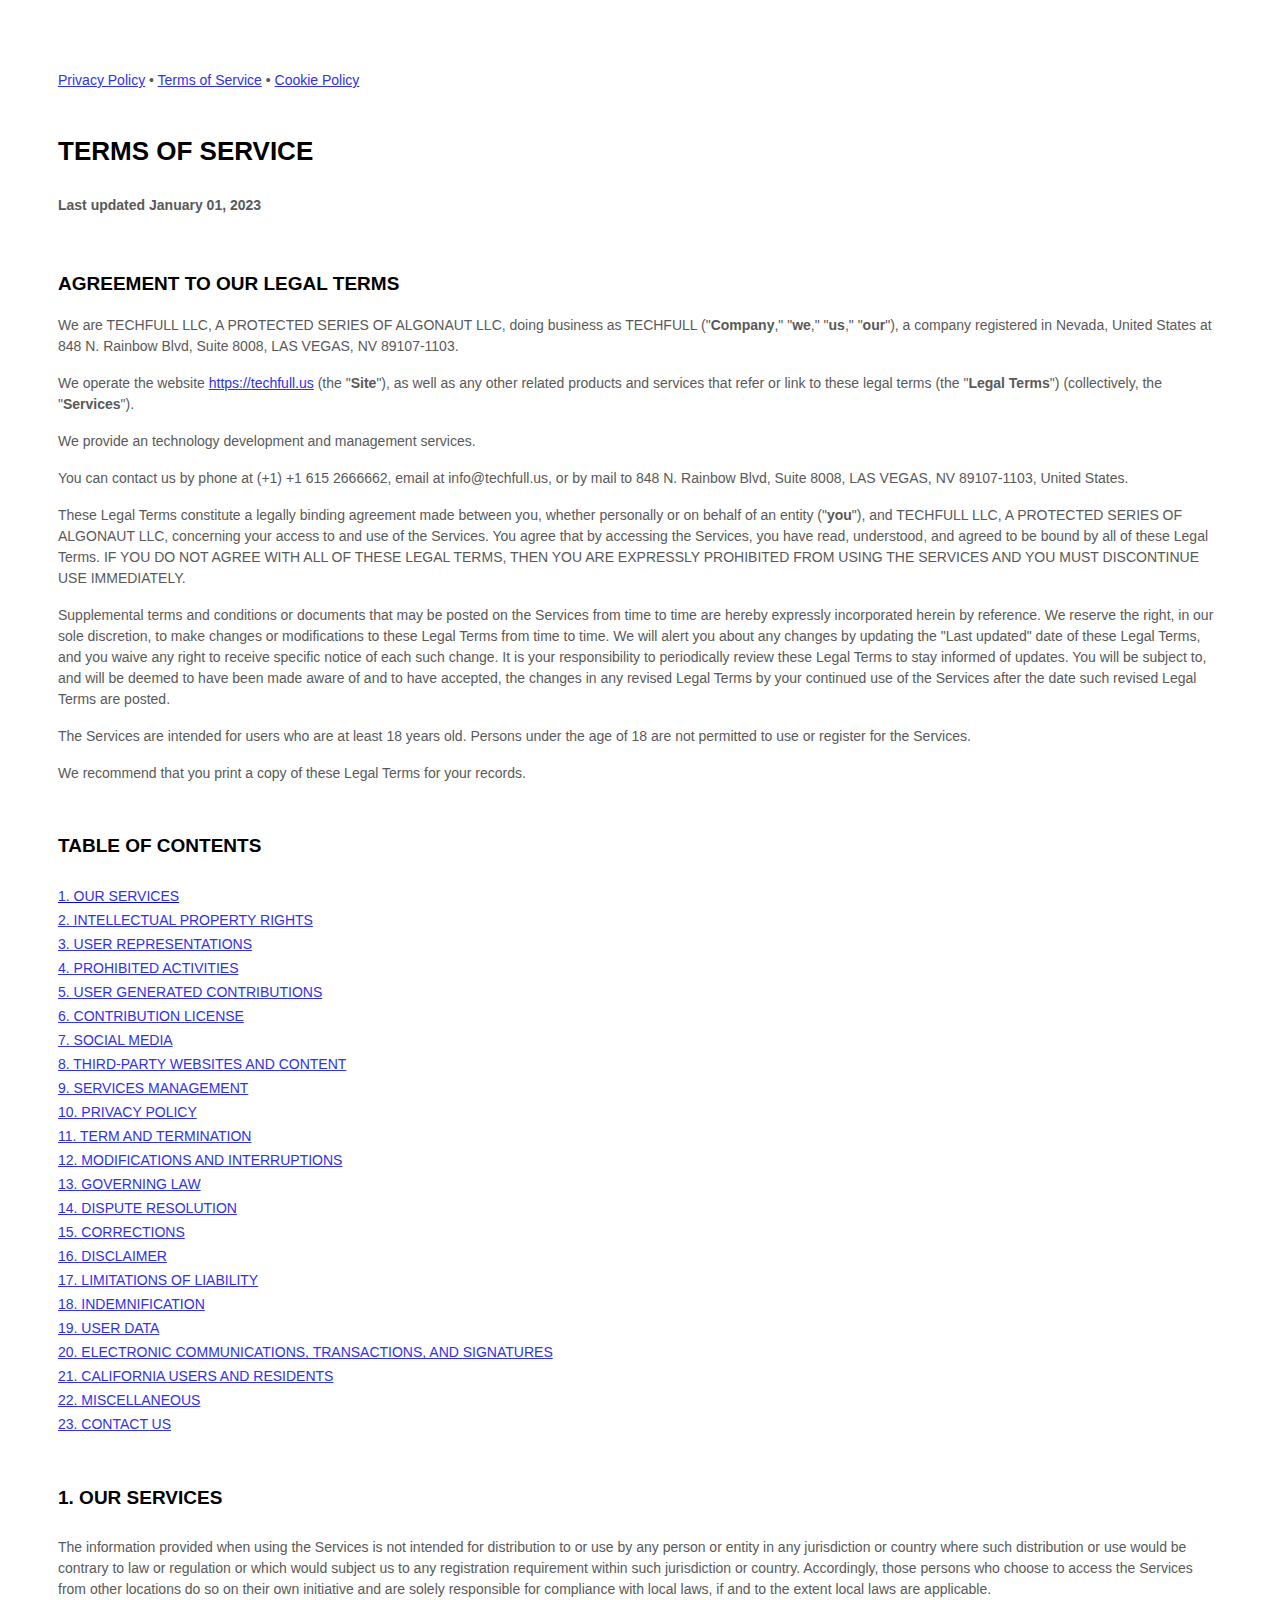
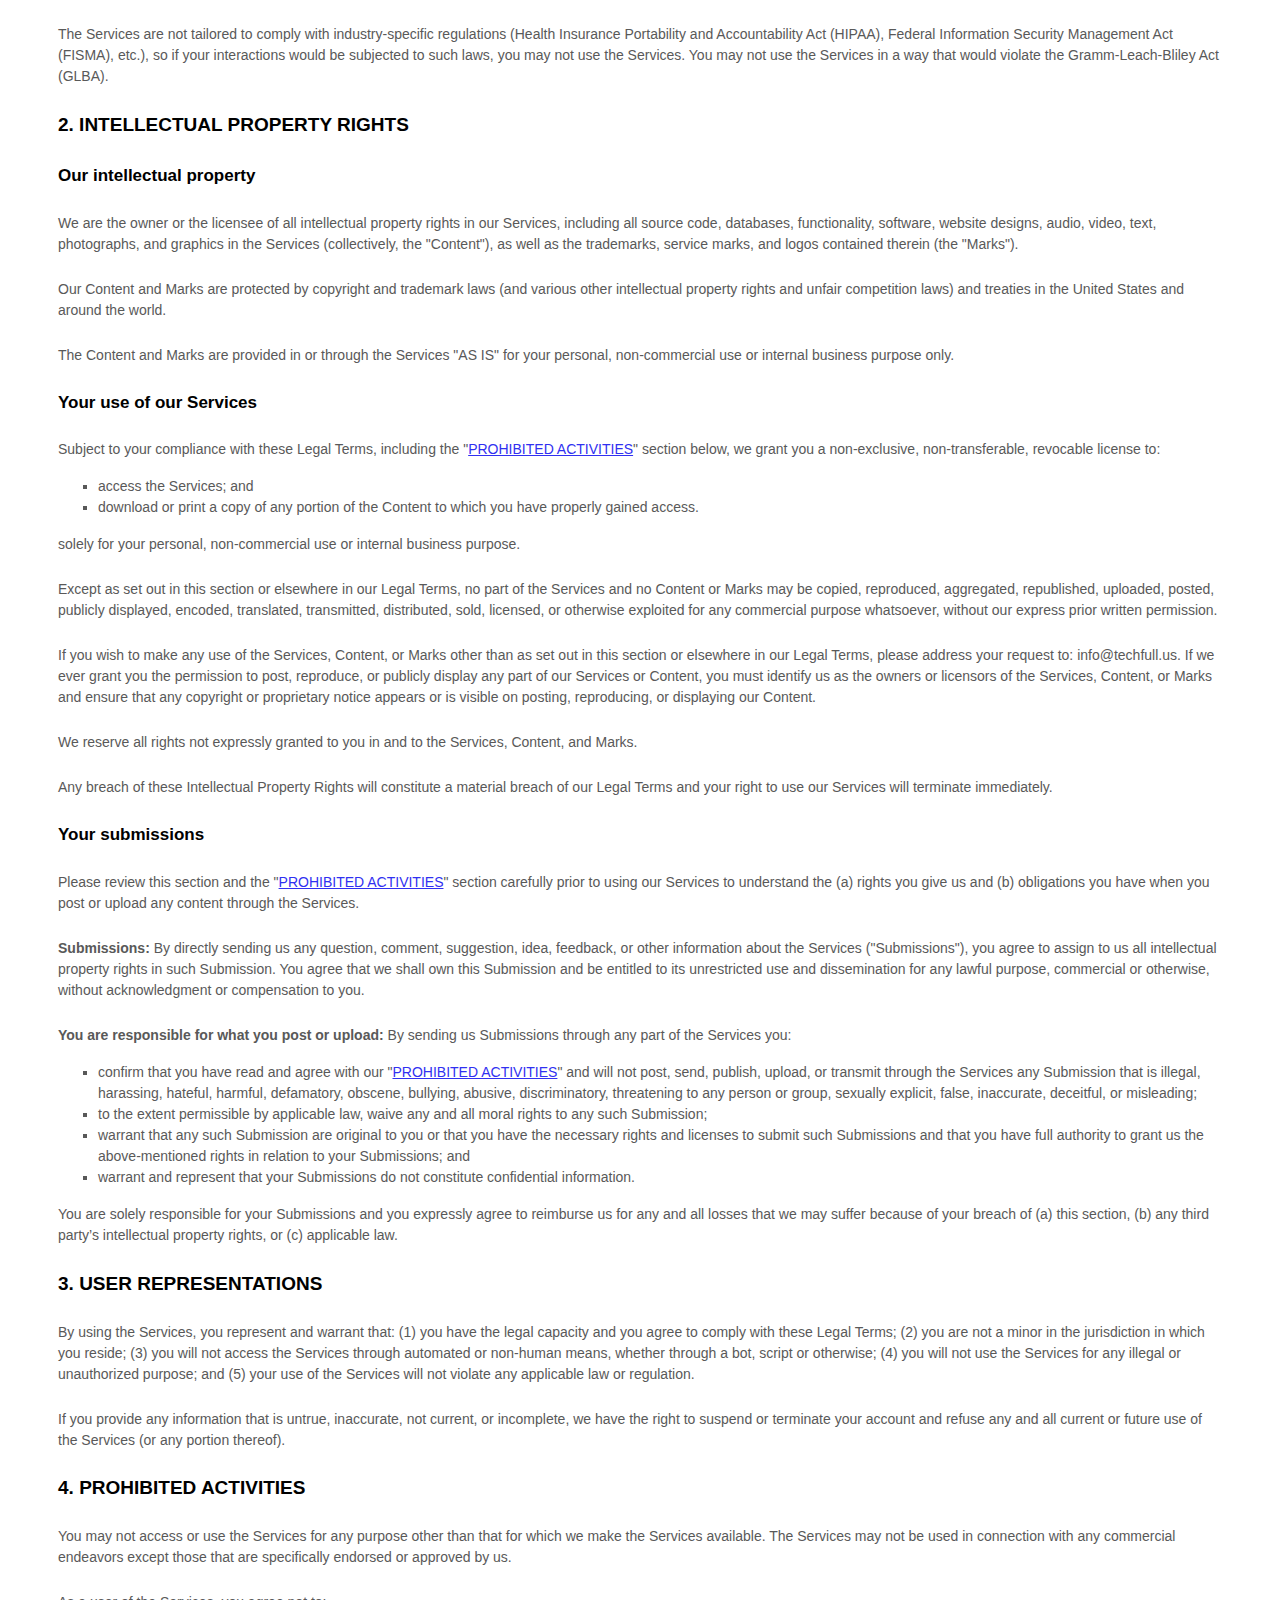
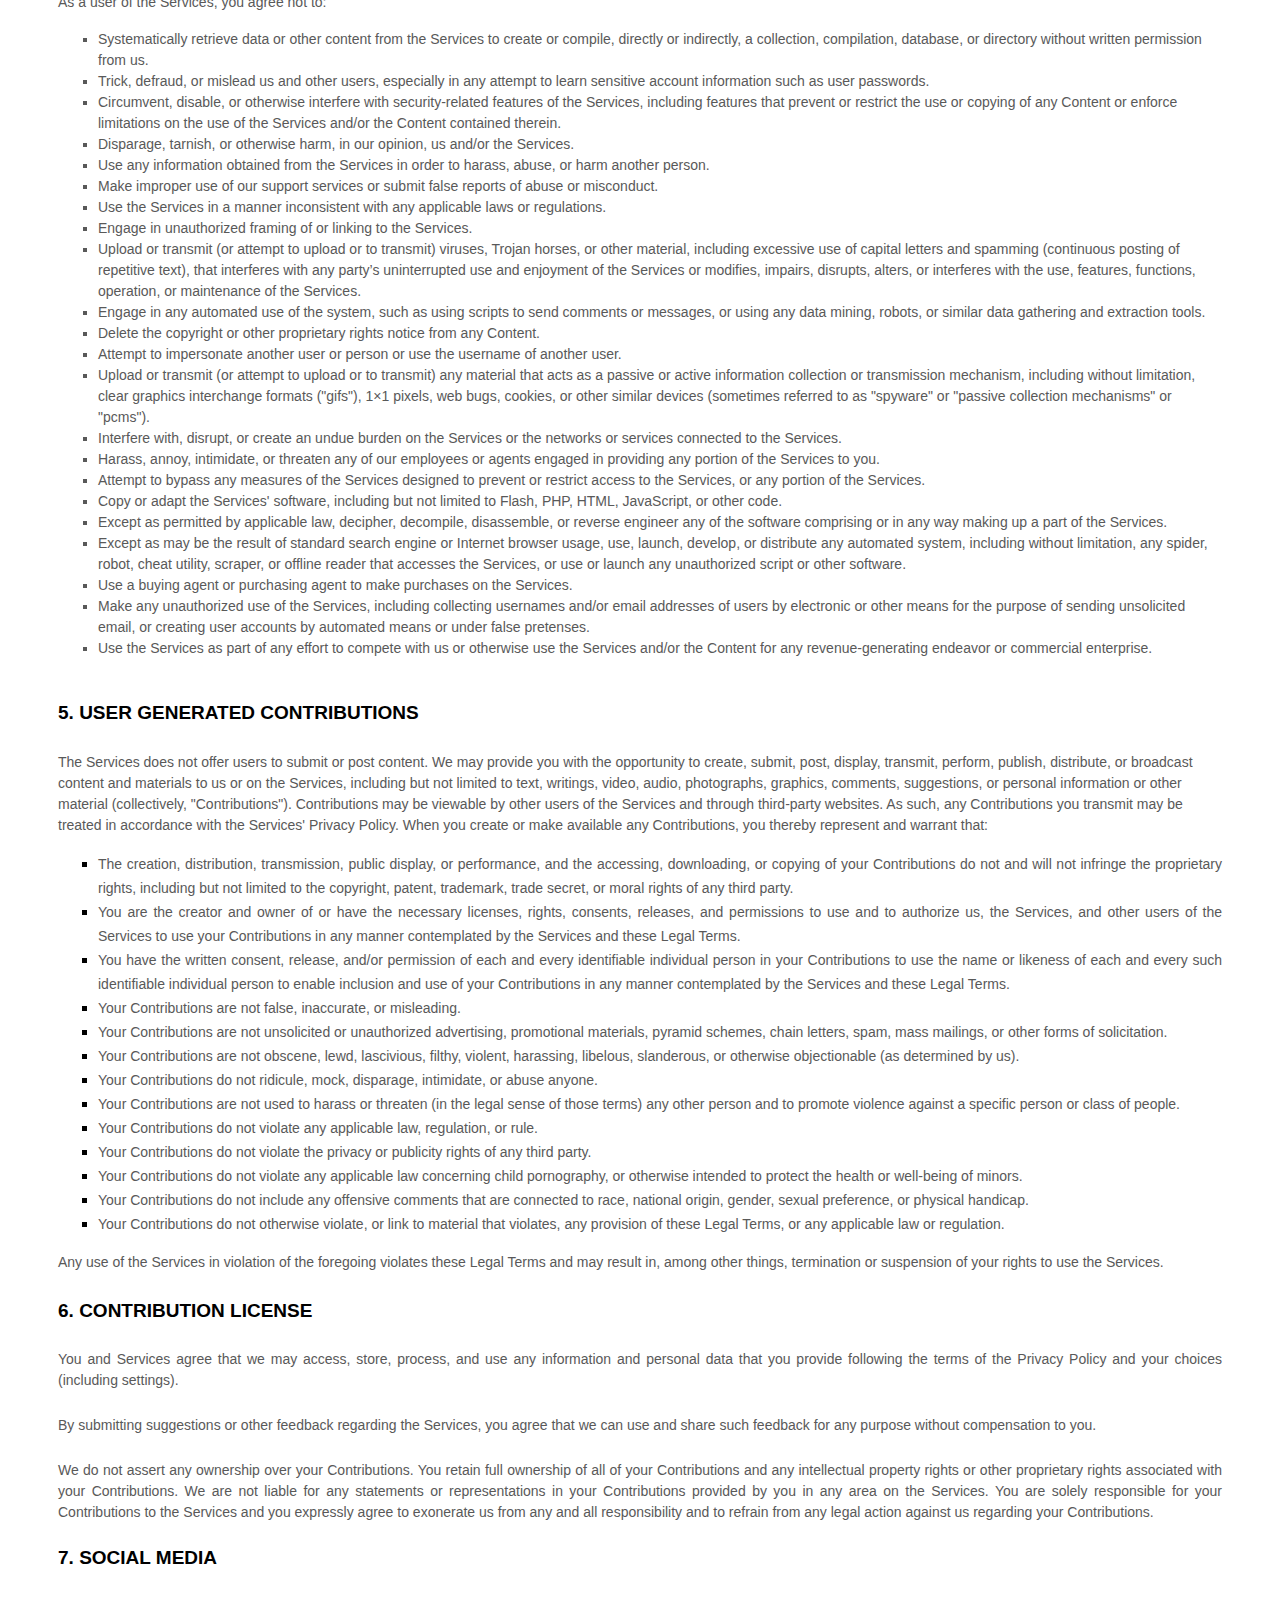
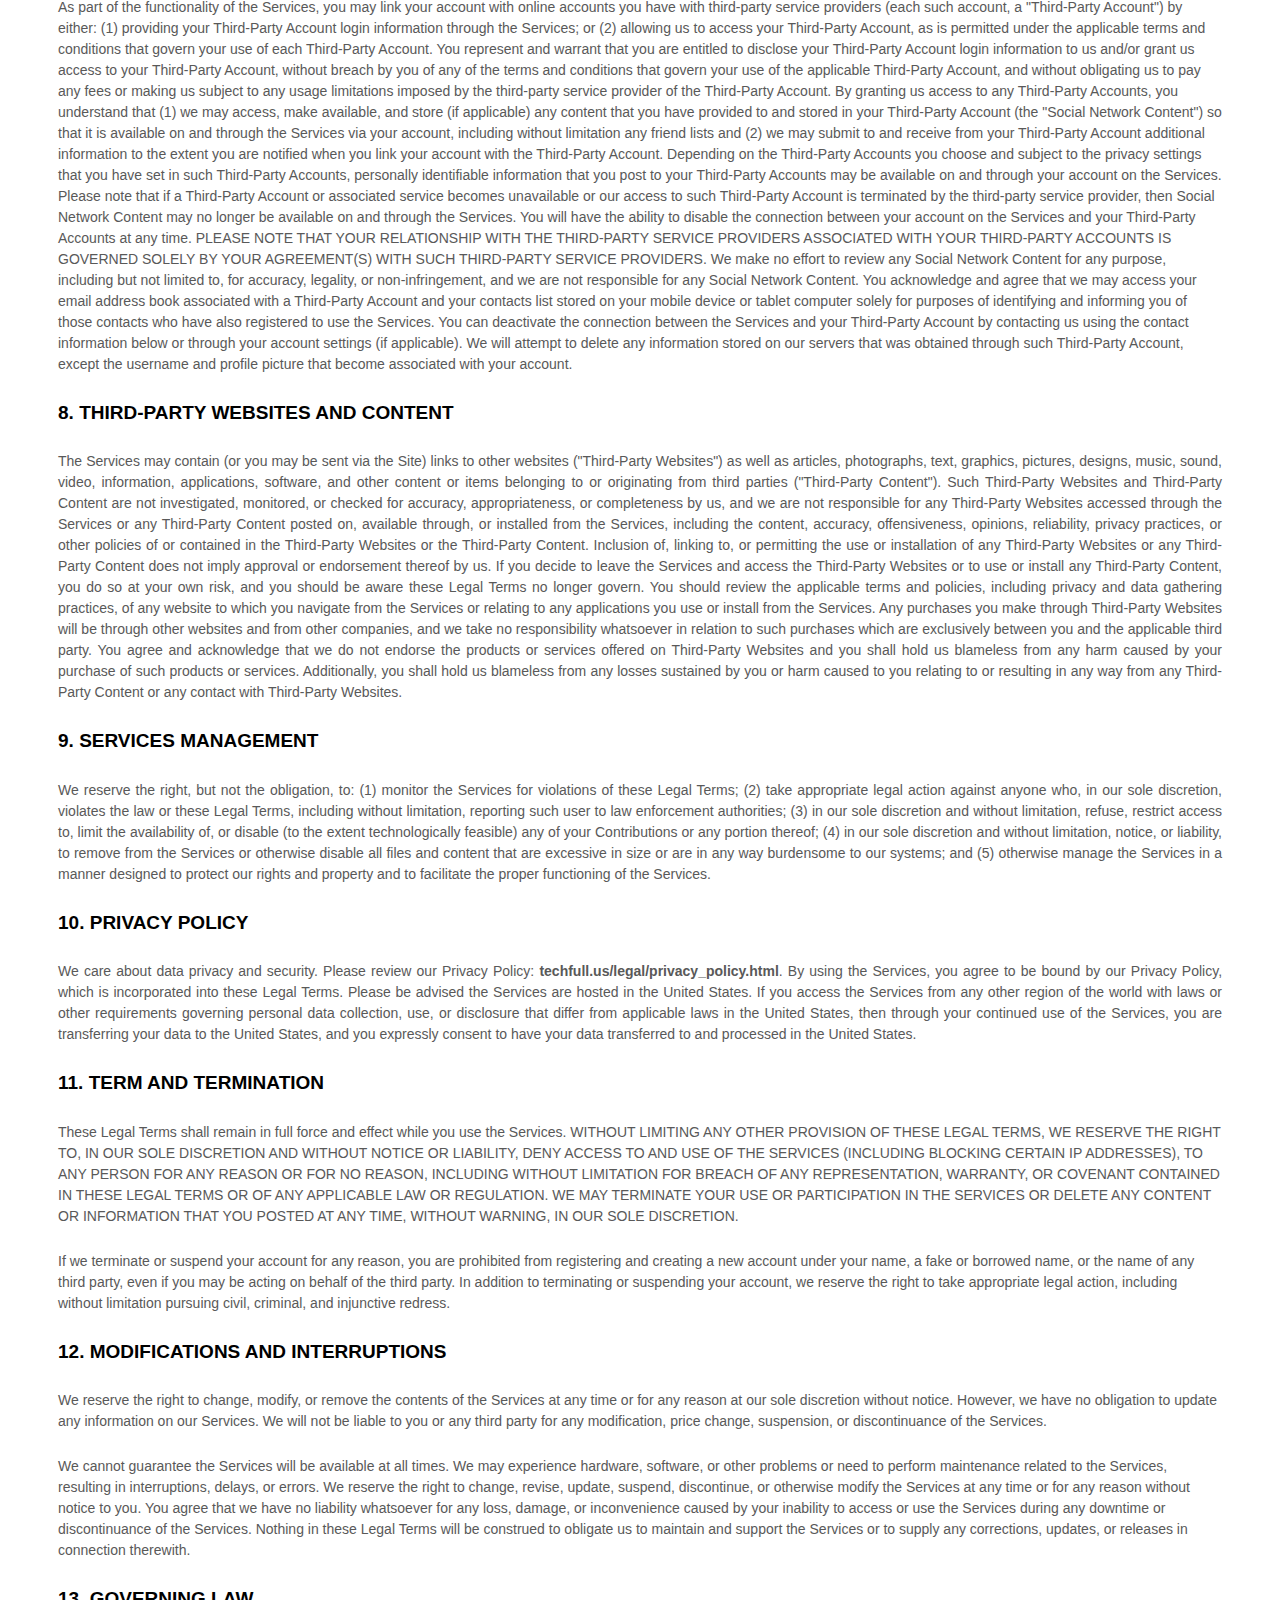
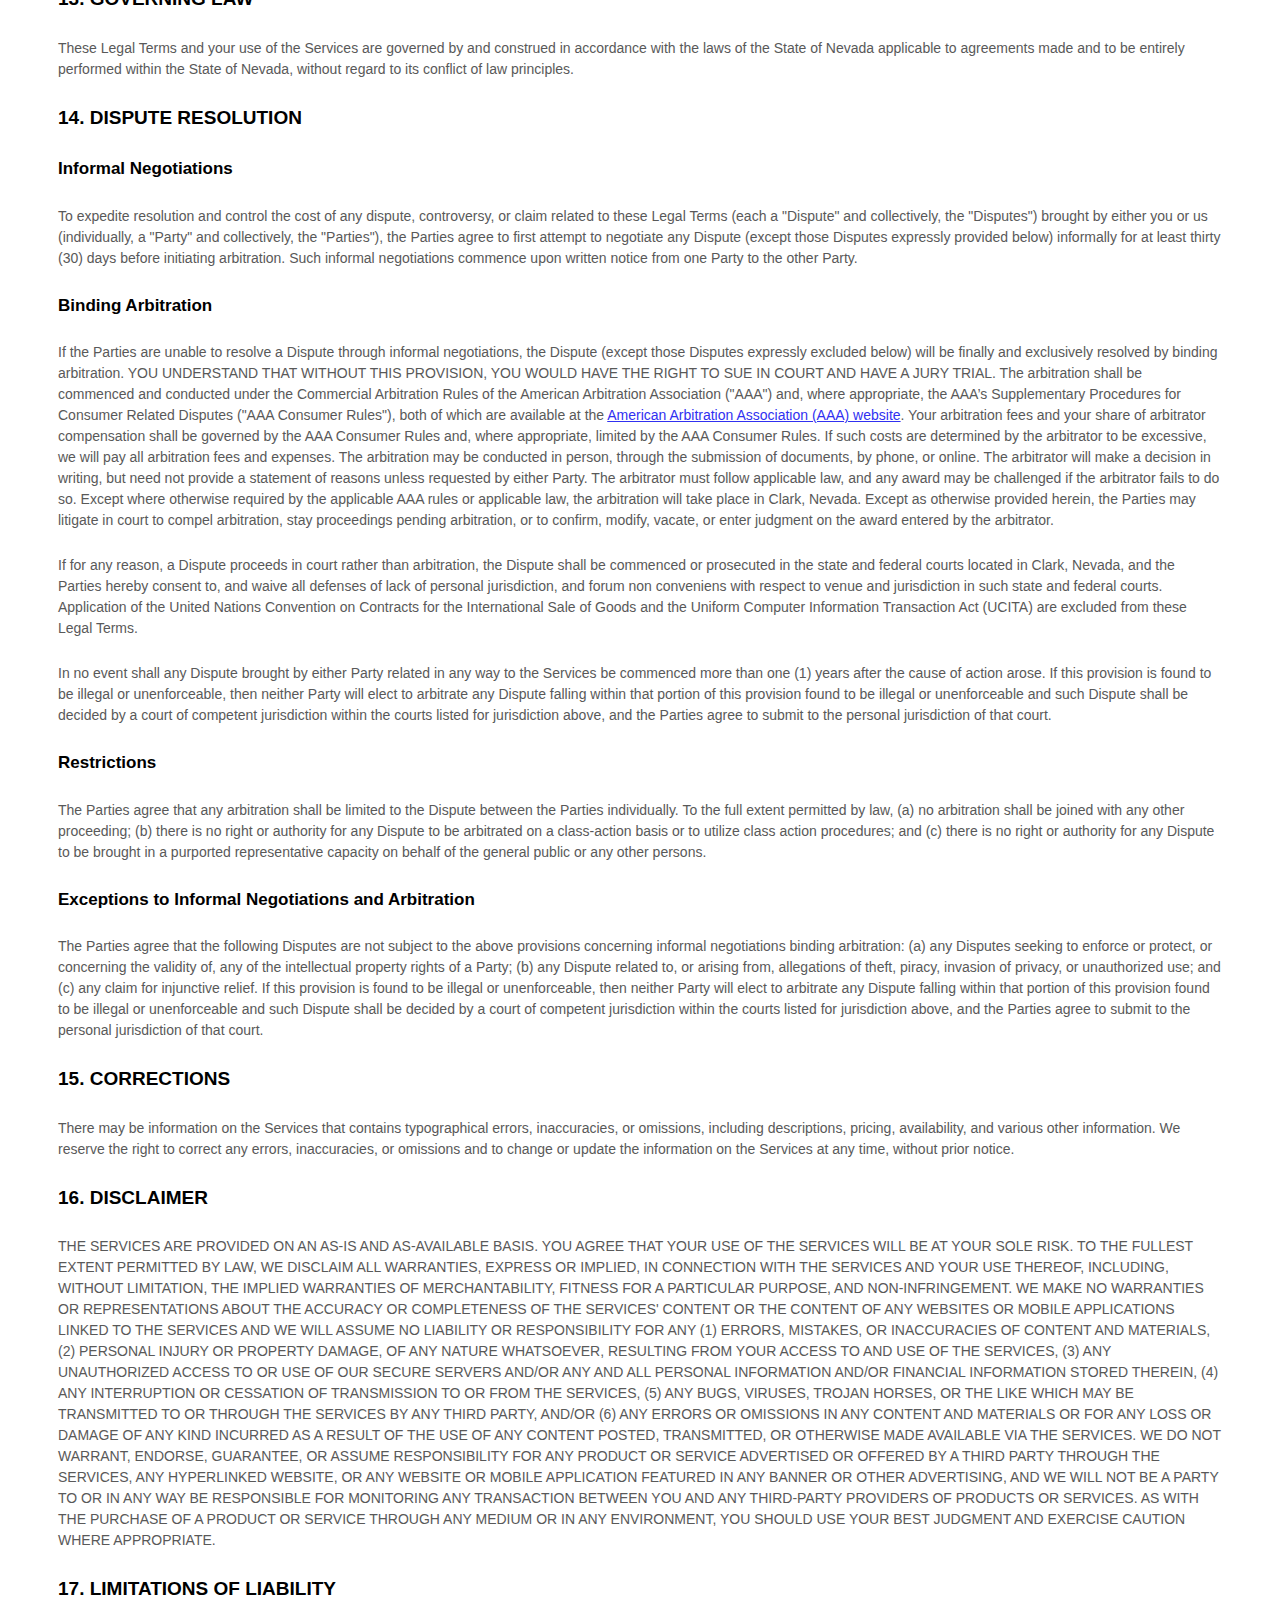
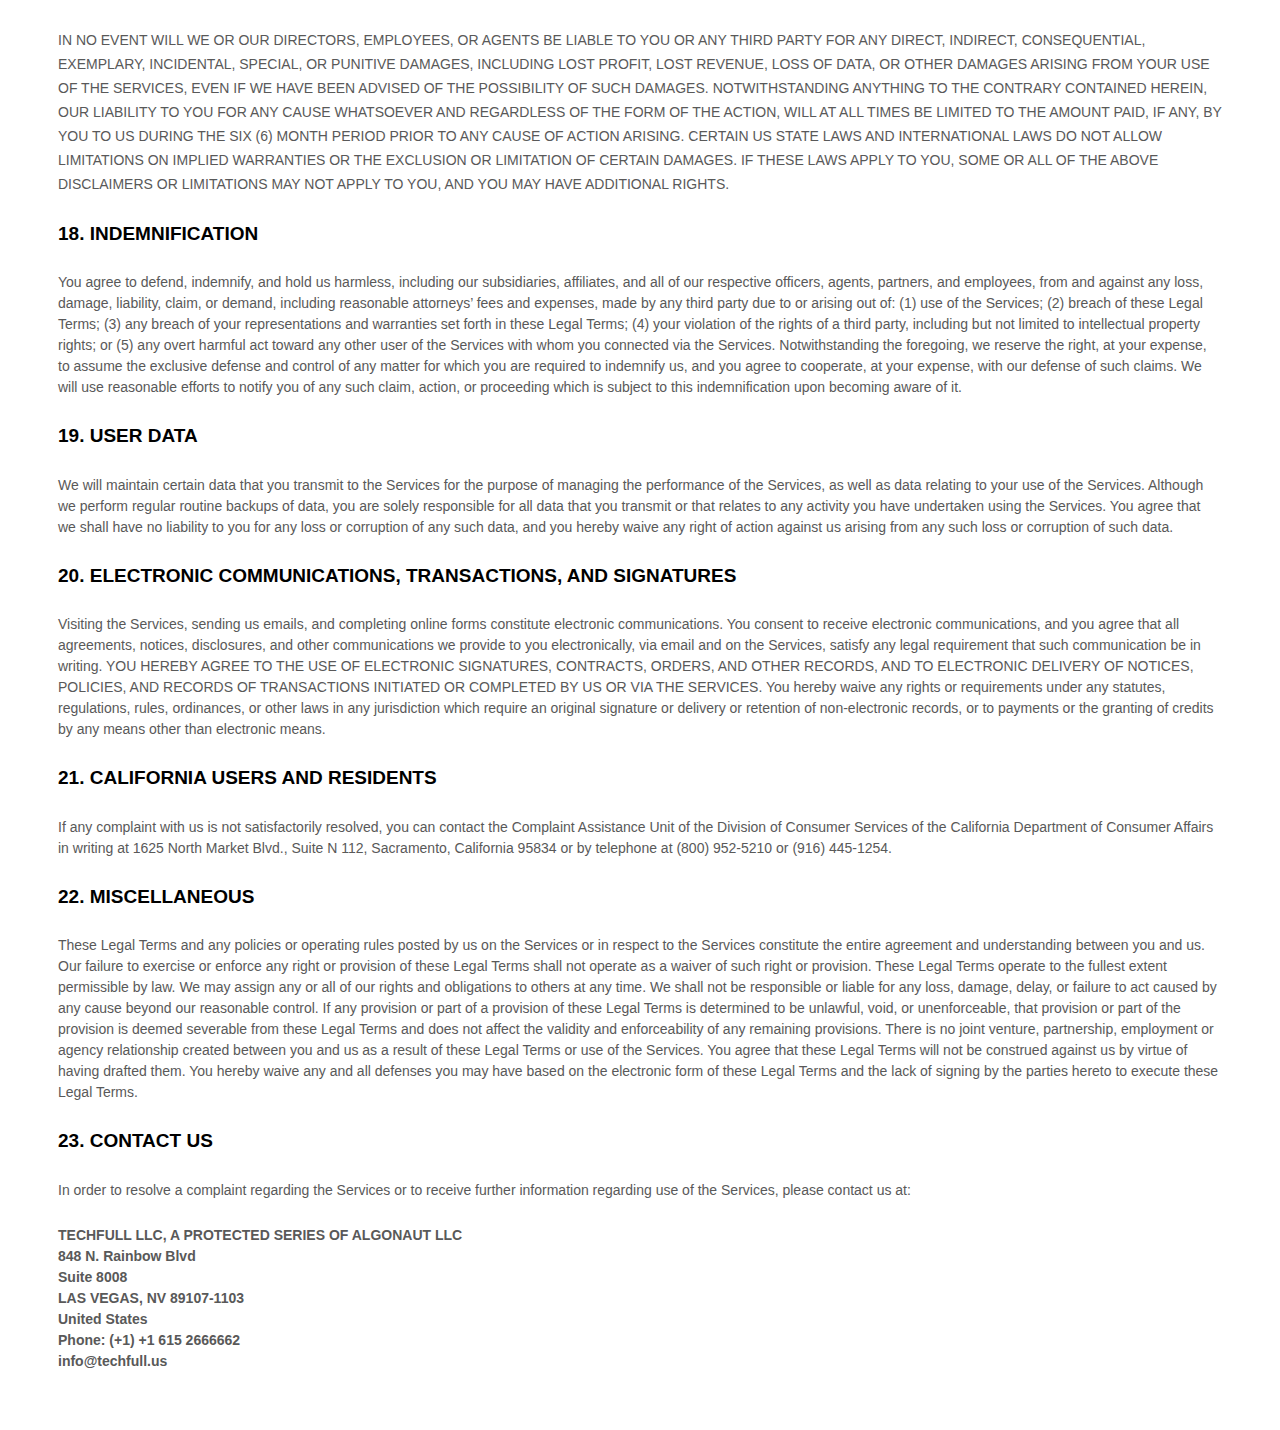
==== legal/terms_service.html @ 1c9fafbc "Website version 1.4 (Legal Terms)" ====
<!DOCTYPE html>
<html lang="en">
<head>
    <meta charset="UTF-8">
    <title>Techfull</title>
    <style>
        body {
            padding: 50px;
        }
    </style>
</head>
<body>

<div data-custom-class="body_text">
    <p>
        <a href="privacy_policy.html" data-custom-class="link">Privacy Policy</a> &bull;
        <a href="terms_service.html" data-custom-class="link">Terms of Service</a> &bull;
        <a href="cookie_policy.html" data-custom-class="link">Cookie Policy</a>
    </p>
    <p>&nbsp;</p>
</div>

<style>
    [data-custom-class='body'], [data-custom-class='body'] * {
        background: transparent !important;
    }
    [data-custom-class='title'], [data-custom-class='title'] * {
        font-family: Arial !important;
        font-size: 26px !important;
        color: #000000 !important;
    }
    [data-custom-class='subtitle'], [data-custom-class='subtitle'] * {
        font-family: Arial !important;
        color: #595959 !important;
        font-size: 14px !important;
    }
    [data-custom-class='heading_1'], [data-custom-class='heading_1'] * {
        font-family: Arial !important;
        font-size: 19px !important;
        color: #000000 !important;
    }
    [data-custom-class='heading_2'], [data-custom-class='heading_2'] * {
        font-family: Arial !important;
        font-size: 17px !important;
        color: #000000 !important;
    }
    [data-custom-class='body_text'], [data-custom-class='body_text'] * {
        color: #595959 !important;
        font-size: 14px !important;
        font-family: Arial !important;
    }
    [data-custom-class='link'], [data-custom-class='link'] * {
        color: #3030F1 !important;
        font-size: 14px !important;
        font-family: Arial !important;
        word-break: break-word !important;
    }
</style>

<div data-custom-class="body">
    <div align="center" style="text-align: left;"><div class="MsoNormal" data-custom-class="title" style="line-height: 1.5;"><bdt class="block-component"><span style="font-size: 19px;"></bdt><bdt class="question"><strong>TERMS OF SERVICE</strong></bdt><bdt class="statement-end-if-in-editor"></bdt></span></div><div class="MsoNormal" style="line-height: 1.5;"><br></div><div class="MsoNormal" data-custom-class="subtitle" style="line-height: 1.5;"><strong>Last updated</strong> <bdt class="question"><strong>January 01, 2023</strong></bdt></div><div class="MsoNormal" style="line-height: 1.1;"><br></div><div class="MsoNormal" style="line-height: 115%;"><br></div><div class="MsoNormal" style="line-height: 115%;"><br></div><div style="line-height: 1.5;"><strong><span data-custom-class="heading_1">AGREEMENT TO OUR LEGAL TERMS</span></strong></div></div><div align="center" style="text-align: left;"><div class="MsoNormal" id="agreement" style="line-height: 1.5;"><a name="_6aa3gkhykvst"></a></div></div><div align="center" style="line-height: 1;"><br></div><div align="center" style="text-align: left;"><div class="MsoNormal" data-custom-class="body_text" style="line-height: 1.5;"><span style="font-size:11.0pt;line-height:115%;font-family:Arial;
Calibri;color:#595959;mso-themecolor:text1;mso-themetint:166;">We are <bdt class="block-container question question-in-editor" data-id="9d459c4e-c548-e5cb-7729-a118548965d2" data-type="question">TECHFULL LLC, A PROTECTED SERIES OF ALGONAUT LLC</bdt><bdt class="block-component"></bdt>, doing business as <bdt class="question">TECHFULL</bdt><bdt class="block-component"></bdt><bdt class="statement-end-if-in-editor"></bdt> (<bdt class="block-component"></bdt>"<strong>Company</strong>," "<strong>we</strong>," "<strong>us</strong>," "<strong>our</strong>"<bdt class="statement-end-if-in-editor"></bdt>)<span style="font-size:11.0pt;line-height:115%;
Arial;mso-fareast-font-family:Calibri;color:#595959;mso-themecolor:text1;
mso-themetint:166;"><span style="font-size:11.0pt;line-height:115%;
Arial;mso-fareast-font-family:Calibri;color:#595959;mso-themecolor:text1;
mso-themetint:166;"><span style="font-size:11.0pt;line-height:115%;
Arial;mso-fareast-font-family:Calibri;color:#595959;mso-themecolor:text1;
mso-themetint:166;"><bdt class="question"><bdt class="block-component"></bdt></bdt><span style="font-size:11.0pt;line-height:115%;
Arial;mso-fareast-font-family:Calibri;color:#595959;mso-themecolor:text1;
mso-themetint:166;"><bdt class="block-component"></bdt></span>, a company registered in<bdt class="block-component"></bdt><bdt class="block-component"></bdt><bdt class="block-component"></bdt> <span style="font-size:11.0pt;line-height:115%;
Arial;mso-fareast-font-family:Calibri;color:#595959;mso-themecolor:text1;
mso-themetint:166;"><span style="font-size:11.0pt;line-height:115%;
Arial;mso-fareast-font-family:Calibri;color:#595959;mso-themecolor:text1;
mso-themetint:166;"><bdt class="question">Nevada</bdt>, <bdt class="question">United States</bdt></span></span><bdt class="statement-end-if-in-editor"></bdt><bdt class="block-component"></bdt></span></span></bdt></span></span> at <bdt class="question">848 N. Rainbow Blvd</bdt><bdt class="block-component"></bdt>, <bdt class="question">Suite 8008</bdt><span style="font-size:11.0pt;line-height:115%;
Arial;mso-fareast-font-family:Calibri;color:#595959;mso-themecolor:text1;
mso-themetint:166;"><span style="font-size:11.0pt;line-height:115%;
Arial;mso-fareast-font-family:Calibri;color:#595959;mso-themecolor:text1;
mso-themetint:166;"><bdt class="statement-end-if-in-editor"></bdt></span></span>, <bdt class="question">LAS VEGAS</bdt></span></span><span style="font-size: 15px;"><span data-custom-class="body_text"><span style="font-size: 15px;"><span data-custom-class="body_text"><span style="color: rgb(89, 89, 89);"><bdt class="block-component"></bdt><bdt class="block-component"></bdt>, <bdt class="question">NV</bdt><bdt class="statement-end-if-in-editor"></bdt><bdt class="block-component"></bdt><bdt class="block-component"></bdt> <bdt class="question">89107-1103</bdt><bdt class="statement-end-if-in-editor"></bdt></span></span></span></span></span><span style="font-size:11.0pt;line-height:115%;
Arial;mso-fareast-font-family:Calibri;color:#595959;mso-themecolor:text1;
mso-themetint:166;"><span style="font-size:11.0pt;line-height:115%;
Arial;mso-fareast-font-family:Calibri;color:#595959;mso-themecolor:text1;
mso-themetint:166;"><bdt class="else-block"></bdt></bdt></span></bdt></span><bdt class="statement-end-if-in-editor">.</bdt></span><bdt class="block-component"></bdt></span></span></span></span></span></span></div></div><div align="center" style="line-height: 1;"><br></div><div align="center" style="text-align: left;"><div class="MsoNormal" data-custom-class="body_text" style="line-height: 1.5;"><span style="font-size:11.0pt;line-height:115%;font-family:Arial;
Calibri;color:#595959;mso-themecolor:text1;mso-themetint:166;">We operate <bdt class="block-component"></bdt>the website <bdt class="question"><a href="https://techfull.us" target="_blank" data-custom-class="link">https://techfull.us</a></bdt> (the <bdt class="block-component"></bdt>"<strong>Site</strong>"<bdt class="statement-end-if-in-editor"></bdt>)<bdt class="block-component"></bdt><bdt class="block-component"></bdt>, as well as any other related products and services that refer or link to these legal terms (the <bdt class="block-component"></bdt>"<strong>Legal Terms</strong>"<bdt class="statement-end-if-in-editor"></bdt>) (collectively, the <bdt class="block-component"></bdt>"<strong>Services</strong>"<bdt class="statement-end-if-in-editor"></bdt>).<bdt class="block-component"></bdt></span></div><div class="MsoNormal" style="line-height: 1;"><br></div><div class="MsoNormal" data-custom-class="body_text" style="line-height: 1.5;"><bdt class="question">We provide an technology development and management services.</bdt></div><div class="MsoNormal" data-custom-class="body_text" style="line-height: 1.5;"><span style="font-size:11.0pt;line-height:115%;font-family:Arial;
Calibri;color:#595959;mso-themecolor:text1;mso-themetint:166;"><bdt class="statement-end-if-in-editor"></bdt></span></div><div class="MsoNormal" style="line-height: 1;"><br></div><div class="MsoNormal" data-custom-class="body_text" style="line-height: 1.5;"><span style="font-size:11.0pt;line-height:115%;font-family:Arial;
Calibri;color:#595959;mso-themecolor:text1;mso-themetint:166;">You can contact us by <bdt class="block-component"></bdt>phone at <bdt class="question">(+1) +1 615 2666662</bdt>, email at <bdt class="question">info@techfull.us</bdt><bdt class="block-component"></bdt>,<bdt class="statement-end-if-in-editor"></bdt> or by mail to <bdt class="question">848 N. Rainbow Blvd</bdt><bdt class="block-component"></bdt>, <bdt class="question">Suite 8008</bdt><bdt class="statement-end-if-in-editor"></bdt>, <bdt class="question">LAS VEGAS</bdt><bdt class="block-component"></bdt><bdt class="block-component"></bdt>, <bdt class="question">NV</bdt><bdt class="statement-end-if-in-editor"></bdt><bdt class="block-component"></bdt><bdt class="block-component"></bdt> <bdt class="question">89107-1103</bdt><bdt class="statement-end-if-in-editor"></bdt><bdt class="block-component"></bdt><bdt class="block-component">, </bdt><bdt class="question">United States</bdt><bdt class="statement-end-if-in-editor"></bdt><bdt class="block-component"></bdt>.</span></div><div class="MsoNormal" style="line-height: 1;"><br></div><div class="MsoNormal" data-custom-class="body_text" style="line-height: 1.5;"><span style="font-size:11.0pt;line-height:115%;font-family:Arial;
Calibri;color:#595959;mso-themecolor:text1;mso-themetint:166;">These Legal Terms constitute a legally binding agreement made between you, whether personally or on behalf of an entity (<bdt class="block-component"></bdt>"<strong>you</strong>"<bdt class="statement-end-if-in-editor"></bdt>), and <bdt class="question">TECHFULL LLC, A PROTECTED SERIES OF ALGONAUT LLC</bdt>, concerning your access to and use of the Services. You agree that by accessing the Services, you have read, understood, and agreed to be bound by all of these Legal Terms. IF YOU DO NOT AGREE WITH ALL OF THESE LEGAL TERMS, THEN YOU ARE EXPRESSLY PROHIBITED FROM USING THE SERVICES AND YOU MUST DISCONTINUE USE IMMEDIATELY.<bdt class="block-component"></bdt></span></div><div class="MsoNormal" style="line-height: 1;"><br></div><div class="MsoNormal" data-custom-class="body_text" style="line-height: 1.5;"><span style="font-size:11.0pt;line-height:115%;font-family:Arial;
Calibri;color:#595959;mso-themecolor:text1;mso-themetint:166;">Supplemental terms and conditions or documents that may be posted on the Services from time to time are hereby expressly incorporated herein by reference. We reserve the right, in our sole discretion, to make changes or modifications to these Legal Terms <bdt class="block-component"></bdt>from time to time<bdt class="else-block"></bdt>. We will alert you about any changes by updating the <bdt class="block-component"></bdt>"Last updated"<bdt class="statement-end-if-in-editor"></bdt> date of these Legal Terms, and you waive any right to receive specific notice of each such change. It is your responsibility to periodically review these Legal Terms to stay informed of updates. You will be subject to, and will be deemed to have been made aware of and to have accepted, the changes in any revised Legal Terms by your continued use of the Services after the date such revised Legal Terms are posted.<bdt class="else-block"></bdt></span></div></div><div align="center" style="line-height: 1;"><br></div><div align="center" style="text-align: left;"><div class="MsoNormal" data-custom-class="body_text" style="line-height: 1.5;"><bdt class="block-container if" data-type="if" id="a2595956-7028-dbe5-123e-d3d3a93ed076"><bdt data-type="conditional-block"><bdt data-type="body"><span style="font-size:11.0pt;line-height:115%;font-family:Arial;
Calibri;color:#595959;mso-themecolor:text1;mso-themetint:166;"><bdt class="block-component"></bdt>The
Services are intended for users who are at least 18 years old. Persons under the age
of 18 are not permitted to use or register for the Services.</span></bdt></bdt><bdt data-type="conditional-block"><bdt class="block-component"></bdt></bdt></div><div class="MsoNormal" style="line-height: 1;"><br></div><div class="MsoNormal" data-custom-class="body_text" style="line-height: 1.5;">We recommend that you print a copy of these Legal Terms for your records.</div><div class="MsoNormal" style="line-height: 1.5;"><br></div><div class="MsoNormal" style="line-height: 1.5;"><br></div><div class="MsoNormal" data-custom-class="heading_1" style="line-height: 1.5;"><strong>TABLE OF CONTENTS</strong></div><div class="MsoNormal" style="line-height: 1.5;"><br></div><div class="MsoNormal" style="line-height: 1.5;"><a href="#services"><span data-custom-class="link"><span style="font-size: 15px;"><span data-custom-class="body_text">1. OUR SERVICES</span></span></span></a></div><div class="MsoNormal" style="line-height: 1.5;"><a data-custom-class="link" href="#ip"><span data-custom-class="body_text">2. INTELLECTUAL PROPERTY RIGHTS</span></a></div><div class="MsoNormal" style="line-height: 1.5;"><a data-custom-class="link" href="#userreps"></a><a data-custom-class="link" href="#userreps"><span style="font-size: 15px;"><span data-custom-class="body_text">3. USER REPRESENTATIONS</span></span></a></div><div class="MsoNormal" style="line-height: 1.5;"><span style="font-size: 15px;"><span data-custom-class="body_text"><bdt class="block-component"></bdt></span></span> <a data-custom-class="link" href="#products"></a></div><div class="MsoNormal" style="line-height: 1.5;"><a data-custom-class="link" href="#products"><span style="font-size: 15px;"><span data-custom-class="body_text"><bdt class="block-component"></bdt><bdt class="block-component"></bdt><bdt class="statement-end-if-in-editor"></bdt></span></span></a> <a data-custom-class="link" href="#purchases"></a></div><div class="MsoNormal" style="line-height: 1.5;"><a data-custom-class="link" href="#purchases"><span style="font-size: 15px;"><span data-custom-class="body_text"><bdt class="block-component"></bdt></span></span></a></div><div class="MsoNormal" style="line-height: 1.5;"><span style="font-size: 15px;"><span data-custom-class="body_text"><bdt class="block-component"></bdt></span></span></div><div class="MsoNormal" style="line-height: 1.5;"><span style="font-size: 15px;"><span data-custom-class="body_text"><bdt class="block-component"></bdt></span></span> <a data-custom-class="link" href="#software"></a> <a data-custom-class="link" href="#software"></a></div><div class="MsoNormal" style="line-height: 1.5;"><a data-custom-class="link" href="#software"><span style="font-size: 15px;"><span data-custom-class="body_text"><bdt class="block-component"></bdt></span></span></a> <a data-custom-class="link" href="#prohibited"></a></div><div class="MsoNormal" style="line-height: 1.5;"><a data-custom-class="link" href="#prohibited"><span style="font-size: 15px;"><span data-custom-class="body_text">4. PROHIBITED ACTIVITIES</span></span></a> <a data-custom-class="link" href="#ugc"></a></div><div class="MsoNormal" style="line-height: 1.5;"><a data-custom-class="link" href="#ugc"><span style="font-size: 15px;"><span data-custom-class="body_text">5. USER GENERATED CONTRIBUTIONS</span></span></a> <a data-custom-class="link" href="#license"></a></div><div class="MsoNormal" style="line-height: 1.5;"><a data-custom-class="link" href="#license"><span style="font-size: 15px;"><span data-custom-class="body_text">6. CONTRIBUTION <bdt class="block-component"></bdt>LICENSE<bdt class="statement-end-if-in-editor"></bdt></span></span></a> <a data-custom-class="link" href="#reviews"></a></div><div class="MsoNormal" style="line-height: 1.5;"><a data-custom-class="link" href="#reviews"><span style="font-size: 15px;"><span data-custom-class="body_text"><bdt class="block-component"></bdt></span></span></a> <a data-custom-class="link" href="#mobile"></a></div><div class="MsoNormal" style="line-height: 1.5;"><a data-custom-class="link" href="#mobile"><span style="font-size: 15px;"><span data-custom-class="body_text"><bdt class="block-component"></bdt></span></span></a> <a data-custom-class="link" href="#socialmedia"></a></div><div class="MsoNormal" style="line-height: 1.5;"><a data-custom-class="link" href="#socialmedia"><span style="font-size: 15px;"><span data-custom-class="body_text"><bdt class="block-component"></bdt>7. SOCIAL MEDIA<bdt class="statement-end-if-in-editor"></bdt></span></span></a> <a data-custom-class="link" href="#thirdparty"></a></div><div class="MsoNormal" style="line-height: 1.5;"><a data-custom-class="link" href="#thirdparty"><span style="font-size: 15px;"><span data-custom-class="body_text"><bdt class="block-component"></bdt>8. THIRD-PARTY WEBSITES AND CONTENT<bdt class="statement-end-if-in-editor"></bdt></span></span></a> <a data-custom-class="link" href="#advertisers"></a></div><div class="MsoNormal" style="line-height: 1.5;"><a data-custom-class="link" href="#advertisers"><span style="font-size: 15px;"><span data-custom-class="body_text"><bdt class="block-component"></bdt></span></span></a> <a data-custom-class="link" href="#sitemanage"></a></div><div class="MsoNormal" style="line-height: 1.5;"><a data-custom-class="link" href="#sitemanage"><span style="font-size: 15px;"><span data-custom-class="body_text">9. SERVICES MANAGEMENT</span></span></a> <a data-custom-class="link" href="#ppyes"></a></div><div class="MsoNormal" style="line-height: 1.5;"><a data-custom-class="link" href="#ppyes"><span style="font-size: 15px;"><span data-custom-class="body_text"><bdt class="block-component"></bdt>10. PRIVACY POLICY<bdt class="statement-end-if-in-editor"></bdt></span></span></a> <a data-custom-class="link" href="#ppno"></a></div><div class="MsoNormal" style="line-height: 1.5;"><a data-custom-class="link" href="#ppno"><span style="font-size: 15px;"><span data-custom-class="body_text"><bdt class="block-component"></bdt></span></span></a> <a data-custom-class="link" href="#dmca"></a></div><div class="MsoNormal" style="line-height: 1.5;"><a data-custom-class="link" href="#dmca"><span style="font-size: 15px;"><span data-custom-class="body_text"><bdt class="block-component"></bdt><bdt class="block-component"></bdt><bdt class="statement-end-if-in-editor"></bdt></span></span></a></div><div class="MsoNormal" style="line-height: 1.5;"><span style="font-size: 15px;"><span data-custom-class="body_text"><bdt class="block-component"></bdt><bdt class="block-component"></bdt><bdt class="block-component"></bdt></span></span> <a data-custom-class="link" href="#terms"></a></div><div class="MsoNormal" style="line-height: 1.5;"><a data-custom-class="link" href="#terms"><span style="font-size: 15px;"><span data-custom-class="body_text">11. TERM AND TERMINATION</span></span></a> <a data-custom-class="link" href="#modifications"></a></div><div class="MsoNormal" style="line-height: 1.5;"><a data-custom-class="link" href="#modifications"><span style="font-size: 15px;"><span data-custom-class="body_text">12. MODIFICATIONS AND INTERRUPTIONS</span></span></a> <a data-custom-class="link" href="#law"></a></div><div class="MsoNormal" style="line-height: 1.5;"><a data-custom-class="link" href="#law"><span style="font-size: 15px;"><span data-custom-class="body_text">13. GOVERNING LAW</span></span></a> <a data-custom-class="link" href="#disputes"></a></div><div class="MsoNormal" style="line-height: 1.5;"><a data-custom-class="link" href="#disputes"><span style="font-size: 15px;"><span data-custom-class="body_text">14. DISPUTE RESOLUTION</span></span></a> <a data-custom-class="link" href="#corrections"></a></div><div class="MsoNormal" style="line-height: 1.5;"><a data-custom-class="link" href="#corrections"><span style="font-size: 15px;"><span data-custom-class="body_text">15. CORRECTIONS</span></span></a> <a data-custom-class="link" href="#disclaimer"></a></div><div class="MsoNormal" style="line-height: 1.5;"><a data-custom-class="link" href="#disclaimer"><span style="font-size: 15px;"><span data-custom-class="body_text">16. DISCLAIMER</span></span></a> <a data-custom-class="link" href="#liability"></a></div><div class="MsoNormal" style="line-height: 1.5;"><a data-custom-class="link" href="#liability"><span style="font-size: 15px;"><span data-custom-class="body_text">17. LIMITATIONS OF LIABILITY</span></span></a> <a data-custom-class="link" href="#indemnification"></a></div><div class="MsoNormal" style="line-height: 1.5;"><a data-custom-class="link" href="#indemnification"><span style="font-size: 15px;"><span data-custom-class="body_text">18. INDEMNIFICATION</span></span></a> <a data-custom-class="link" href="#userdata"></a></div><div class="MsoNormal" style="line-height: 1.5;"><a data-custom-class="link" href="#userdata"><span style="font-size: 15px;"><span data-custom-class="body_text">19. USER DATA</span></span></a> <a data-custom-class="link" href="#electronic"></a></div><div class="MsoNormal" style="line-height: 1.5;"><a data-custom-class="link" href="#electronic"><span style="font-size: 15px;"><span data-custom-class="body_text">20. ELECTRONIC COMMUNICATIONS, TRANSACTIONS, AND SIGNATURES</span></span></a> <a data-custom-class="link" href="#california"></a></div><div class="MsoNormal" style="line-height: 1.5;"><a data-custom-class="link" href="#california"><span style="font-size: 15px;"><span data-custom-class="body_text"><bdt class="block-component"></bdt>21. CALIFORNIA USERS AND RESIDENTS<bdt class="statement-end-if-in-editor"></bdt></span></span></a> <a data-custom-class="link" href="#misc"></a></div><div class="MsoNormal" style="line-height: 1.5;"><a data-custom-class="link" href="#misc"><span style="font-size: 15px;"><span data-custom-class="body_text">22. MISCELLANEOUS</span></span></a> <a data-custom-class="link" href="#contact"></a></div><div class="MsoNormal" style="line-height: 1.5;"><bdt class="block-component"></span></bdt></div><div class="MsoNormal" style="line-height: 1.5;"><bdt class="block-component"></bdt></div><div class="MsoNormal" style="line-height: 1.5;"><bdt class="block-component"></bdt></div><div class="MsoNormal" style="line-height: 1.5;"><bdt class="block-component"></bdt></div><div class="MsoNormal" style="line-height: 1.5;"><bdt class="block-component"></bdt></div><div class="MsoNormal" style="line-height: 1.5;"><bdt class="block-component"></bdt></div><div class="MsoNormal" style="line-height: 1.5;"><bdt class="block-component"></bdt></div><div class="MsoNormal" style="line-height: 1.5;"><bdt class="block-component"></bdt></div><div class="MsoNormal" style="line-height: 1.5;"><bdt class="block-component"></bdt></div><div class="MsoNormal" style="line-height: 1.5;"><bdt class="block-component"></bdt></div><div class="MsoNormal" style="line-height: 1.5;"><a data-custom-class="link" href="#contact"><span style="font-size: 15px;"><span data-custom-class="body_text">23. CONTACT US</span></span></a></div></div><div align="center" style="text-align: left;"><div class="MsoNormal" data-custom-class="heading_1" style="line-height: 1.5;"><a name="_b6y29mp52qvx"></a></div><div class="MsoNormal" style="line-height: 1.5;"><br></div><div class="MsoNormal" style="line-height: 1.5;"><br></div><div class="MsoNormal" data-custom-class="heading_1" id="services" style="line-height: 1.5;"><strong><span style="font-size: 19px;">1. OUR SERVICES</span></strong></div><div class="MsoNormal" style="line-height: 1.5;"><br></div><div class="MsoNormal" data-custom-class="body_text" style="line-height: 1.5;"><span style="font-size: 15px;">The information provided when using the Services is not intended for distribution to or use by any person or entity in any jurisdiction or country where such distribution or use would be contrary to law or regulation or which would subject us to any registration requirement within such jurisdiction or country. Accordingly, those persons who choose to access the Services from other locations do so on their own initiative and are solely responsible for compliance with local laws, if and to the extent local laws are applicable.<bdt class="block-component"></bdt></span><bdt class="block-component"><span style="font-size: 15px;"></span></bdt></div><div class="MsoNormal" style="line-height: 1.5;"><br></div><div class="MsoNormal" data-custom-class="body_text" style="line-height: 1.5;"><span style="font-size: 15px;">The Services are not tailored to comply with industry-specific regulations (Health Insurance Portability and Accountability Act (HIPAA), Federal Information Security Management Act (FISMA), etc.), so if your interactions would be subjected to such laws, you may not use the Services. You may not use the Services in a way that would violate the Gramm-Leach-Bliley Act (GLBA).<bdt class="block-component"></bdt><bdt class="statement-end-if-in-editor"></bdt></div><div class="MsoNormal" style="line-height: 1.5;"><br></div></div><div align="center" data-custom-class="heading_1" style="text-align: left; line-height: 1.5;"><strong><span id="ip" style="font-size: 19px;">2. INTELLECTUAL PROPERTY RIGHTS</span></strong></div><div align="center" style="line-height: 1.5;"><br></div><div align="center" style="text-align: left;"><div class="MsoNormal" data-custom-class="heading_2" style="line-height: 1.5;"><strong>Our intellectual property</strong></div><div class="MsoNormal" style="line-height: 1.5;"><br></div><div class="MsoNormal" data-custom-class="body_text" style="line-height: 1.5;"><span style="font-size:11.0pt;line-height:115%;font-family:Arial;
Calibri;color:#595959;mso-themecolor:text1;mso-themetint:166;">We are the owner or the licensee of all intellectual property rights in our Services, including all source code, databases, functionality, software, website designs, audio, video, text, photographs, and graphics in the Services (collectively, the <bdt class="block-component"></bdt>"Content"<bdt class="statement-end-if-in-editor"></bdt>), as well as the trademarks, service marks, and logos contained therein (the <bdt class="block-component"></bdt>"Marks"<bdt class="statement-end-if-in-editor"></bdt>).</span></div><div class="MsoNormal" style="line-height: 1.5;"><br></div><div class="MsoNormal" data-custom-class="body_text" style="line-height: 1.5;"><span style="font-size:11.0pt;line-height:115%;font-family:Arial;
Calibri;color:#595959;mso-themecolor:text1;mso-themetint:166;">Our Content and Marks are protected by copyright and trademark laws (and various
other intellectual property rights and unfair competition laws) and treaties in the United
States and around the world.</span></div><div class="MsoNormal" style="line-height: 1.5;"><br></div><div class="MsoNormal" data-custom-class="body_text" style="line-height: 1.5;"><span style="font-size:11.0pt;line-height:115%;font-family:Arial;
Calibri;color:#595959;mso-themecolor:text1;mso-themetint:166;">The Content and Marks are provided in or through the Services <bdt class="block-component"></bdt>"AS IS"<bdt class="statement-end-if-in-editor"></bdt> for your <bdt class="block-component"></bdt>personal, non-commercial use or internal business purpose<bdt class="statement-end-if-in-editor"></bdt> only.</span></div><div class="MsoNormal" style="line-height: 1.5;"><br></div><div class="MsoNormal" data-custom-class="heading_2" style="line-height: 1.5;"><strong>Your use of our Services</strong></div><div class="MsoNormal" style="line-height: 1.5;"><br></div><div class="MsoNormal" data-custom-class="body_text" style="line-height: 1.5;"><span style="font-size: 15px;">Subject to your compliance with these Legal Terms, including the <bdt class="block-component"></bdt>"<bdt class="statement-end-if-in-editor"></bdt></span><a data-custom-class="link" href="#prohibited"><span style="font-size: 15px;">PROHIBITED ACTIVITIES</span></a><span style="font-size: 15px;"><bdt class="block-component"></bdt>"<bdt class="statement-end-if-in-editor"></bdt> section below, we grant you a non-exclusive, non-transferable, revocable <bdt class="block-component"></bdt>license<bdt class="statement-end-if-in-editor"></bdt> to:</span></div><ul><li class="MsoNormal" data-custom-class="body_text" style="line-height: 1.5;"><span style="font-size: 15px;">access the Services; and</span></li><li class="MsoNormal" data-custom-class="body_text" style="line-height: 1.5;"><span style="font-size: 15px;">download or print a copy of any portion of the Content to which you have properly gained access.</span></li></ul><div class="MsoNormal" data-custom-class="body_text" style="line-height: 1.5;"><span style="font-size:11.0pt;line-height:115%;font-family:Arial;
Calibri;color:#595959;mso-themecolor:text1;mso-themetint:166;">solely for your <bdt class="block-component"></bdt>personal, non-commercial use or internal business purpose<bdt class="statement-end-if-in-editor"></bdt>.</span></div><div class="MsoNormal" style="line-height: 1.5;"><br></div><div class="MsoNormal" data-custom-class="body_text" style="line-height: 1.5;"><span style="font-size:11.0pt;line-height:115%;font-family:Arial;
Calibri;color:#595959;mso-themecolor:text1;mso-themetint:166;">Except as set out in this section or elsewhere in our Legal Terms, no part of the Services and no Content or Marks may be copied, reproduced,
aggregated, republished, uploaded, posted, publicly displayed, encoded,
translated, transmitted, distributed, sold, licensed, or otherwise exploited
for any commercial purpose whatsoever, without our express prior written
permission.</span></div><div class="MsoNormal" style="line-height: 1.5;"><br></div><div class="MsoNormal" data-custom-class="body_text" style="line-height: 1.5;"><span style="font-size:11.0pt;line-height:115%;font-family:Arial;
Calibri;color:#595959;mso-themecolor:text1;mso-themetint:166;">If you wish to make any use of the Services, Content, or Marks other than as set out in this section or elsewhere in our Legal Terms, please address your request to: <bdt class="question">info@techfull.us</bdt>. If we ever grant you the permission to post, reproduce, or publicly display any part of our Services or Content, you must identify us as the owners or licensors of the Services, Content, or Marks and ensure that any copyright or proprietary notice appears or is visible on posting, reproducing, or displaying our Content.</span></div></div><div align="center" style="line-height: 1.5;"><br></div><div align="center" style="text-align: left;"><div class="MsoNormal" data-custom-class="body_text" style="line-height: 1.5;"><span style="font-size:11.0pt;line-height:115%;font-family:Arial;
Calibri;color:#595959;mso-themecolor:text1;mso-themetint:166;">We reserve all rights not expressly granted to you in and to the Services, Content, and Marks.</span></div><div class="MsoNormal" style="line-height: 1.5;"><br></div><div class="MsoNormal" data-custom-class="body_text" style="line-height: 1.5;"><span style="font-size:11.0pt;line-height:115%;font-family:Arial;
Calibri;color:#595959;mso-themecolor:text1;mso-themetint:166;">Any breach of these Intellectual Property Rights will constitute a material breach of our Legal Terms and your right to use our Services will terminate immediately.</span></div><div class="MsoNormal" style="line-height: 1.5;"><br></div><div class="MsoNormal" data-custom-class="heading_2" style="line-height: 1.5;"><span style="font-size:11.0pt;line-height:115%;font-family:Arial;
Calibri;color:#595959;mso-themecolor:text1;mso-themetint:166;"><strong>Your submissions<bdt class="block-component"></strong></bdt></span></div><div class="MsoNormal" style="line-height: 1.5;"><br></div><div class="MsoNormal" data-custom-class="body_text" style="line-height: 1.5;"><span style="font-size: 15px;">Please review this section and the <bdt class="block-component"></bdt>"<bdt class="statement-end-if-in-editor"></bdt><a data-custom-class="link" href="#prohibited">PROHIBITED ACTIVITIES</a><bdt class="block-component"></bdt>"<bdt class="statement-end-if-in-editor"></bdt> section carefully prior to using our Services to understand the (a) rights you give us and (b) obligations you have when you post or upload any content through the Services.</span></div><div class="MsoNormal" style="line-height: 1.5;"><br></div><div class="MsoNormal" data-custom-class="body_text" style="line-height: 1.5;"><span style="font-size: 15px;"><strong>Submissions:</strong> By directly sending us any question, comment, suggestion, idea, feedback, or other information about the Services (<bdt class="block-component"></bdt>"Submissions"<bdt class="statement-end-if-in-editor"></bdt>), you agree to assign to us all intellectual property rights in such Submission. You agree that we shall own this Submission and be entitled to its unrestricted use and dissemination for any lawful purpose, commercial or otherwise, without acknowledgment or compensation to you.<bdt class="block-component"></bdt></span></div><div class="MsoNormal" style="line-height: 1.5;"><br></div><div class="MsoNormal" data-custom-class="body_text" style="line-height: 1.5;"><span style="font-size: 15px;"><strong>You are responsible for what you post or upload:</strong> By sending us Submissions<bdt class="block-component"></bdt> through any part of the Services<bdt class="block-component"></bdt> you:</span></div><ul><li class="MsoNormal" data-custom-class="body_text" style="line-height: 1.5;"><span style="font-size: 15px;">confirm that you have read and agree with our <bdt class="block-component"></bdt>"<bdt class="statement-end-if-in-editor"></bdt></span><a data-custom-class="link" href="#prohibited"><span style="font-size: 15px;">PROHIBITED ACTIVITIES</span></a><span style="font-size: 15px;"><bdt class="block-component"></bdt>"<bdt class="statement-end-if-in-editor"></bdt> and will not post, send, publish, upload, or transmit through the Services any Submission<bdt class="block-component"></bdt> that is illegal, harassing, hateful, harmful, defamatory, obscene, bullying, abusive, discriminatory, threatening to any person or group, sexually explicit, false, inaccurate, deceitful, or misleading;</span></li><li class="MsoNormal" data-custom-class="body_text" style="line-height: 1.5;"><span style="font-size: 15px;">to the extent permissible by applicable law, waive any and all moral rights to any such Submission<bdt class="block-component"></bdt>;</span></li><li class="MsoNormal" data-custom-class="body_text" style="line-height: 1.5;"><span style="font-size: 15px;">warrant that any such Submission<bdt class="block-component"></bdt> are original to you or that you have the necessary rights and <bdt class="block-component"></bdt>licenses<bdt class="statement-end-if-in-editor"></bdt> to submit such Submissions<bdt class="block-component"></bdt> and that you have full authority to grant us the above-mentioned rights in relation to your Submissions<bdt class="block-component"></bdt>; and</span></li><li class="MsoNormal" data-custom-class="body_text" style="line-height: 1.5;"><span style="font-size: 15px;">warrant and represent that your Submissions<bdt class="block-component"></bdt> do not constitute confidential information.</span></li></ul><div class="MsoNormal" data-custom-class="body_text" style="line-height: 1.5;">You are solely responsible for your Submissions<bdt class="block-component"></bdt> and you expressly agree to reimburse us for any and all losses that we may suffer because of your breach of (a) this section, (b) any third party’s intellectual property rights, or (c) applicable law.<bdt class="block-component"></bdt><bdt class="block-component"></bdt></div><div class="MsoNormal" style="line-height: 1.5;"><br></div></div><div align="center" style="text-align: left;"><div class="MsoNormal" data-custom-class="heading_1" id="userreps" style="line-height: 1.5;"><a name="_5hg7kgyv9l8z"></a><strong><span style="line-height: 115%; font-family: Arial; font-size: 19px;"><strong><span style="line-height: 115%; font-family: Arial; font-size: 19px;"><strong><span style="line-height: 115%; font-family: Arial; font-size: 19px;"><strong><span style="line-height: 115%; font-family: Arial; font-size: 19px;">3.</span></strong></span></strong></span> </strong>USER REPRESENTATIONS</span></strong></div></div><div align="center" style="line-height: 1.5;"><br></div><div align="center" style="text-align: left;"><div class="MsoNormal" data-custom-class="body_text" style="line-height: 1.5;"><span style="font-size:11.0pt;line-height:115%;font-family:Arial;
Calibri;color:#595959;mso-themecolor:text1;mso-themetint:166;">By using the Services, you represent and warrant that:</span><bdt class="block-container if" data-type="if" id="d2d82ca8-275f-3f86-8149-8a5ef8054af6"><bdt data-type="conditional-block"><bdt class="block-component" data-record-question-key="user_account_option" data-type="statement"></bdt> </bdt><span style="color: rgb(89, 89, 89); font-size: 11pt;">(</span><span style="color: rgb(89, 89, 89); font-size: 14.6667px;">1</span><span style="color: rgb(89, 89, 89); font-size: 11pt;">) you have the legal capacity and you agree to comply with these Legal Terms;</span><bdt class="block-container if" data-type="if" id="8d4c883b-bc2c-f0b4-da3e-6d0ee51aca13"><bdt data-type="conditional-block"><bdt class="block-component" data-record-question-key="user_u13_option" data-type="statement"></bdt> </bdt><span style="color: rgb(89, 89, 89); font-size: 11pt;">(</span><span style="color: rgb(89, 89, 89); font-size: 14.6667px;">2</span><span style="color: rgb(89, 89, 89); font-size: 11pt;">) you are not a
minor in the jurisdiction in which you reside<bdt class="block-container if" data-type="if" id="76948fab-ec9e-266a-bb91-948929c050c9"><bdt data-type="conditional-block"><bdt class="block-component" data-record-question-key="user_o18_option" data-type="statement"></bdt></bdt>; (</span><span style="color: rgb(89, 89, 89); font-size: 14.6667px;">3</span><span style="color: rgb(89, 89, 89); font-size: 11pt;">) you will not access the Services through automated or non-human means, whether through a bot, script or
otherwise; (</span><span style="color: rgb(89, 89, 89); font-size: 14.6667px;">4</span><span style="color: rgb(89, 89, 89); font-size: 11pt;">) you will not use the Services for any illegal or <bdt class="block-component"></bdt>unauthorized<bdt class="statement-end-if-in-editor"></bdt> purpose; and (</span><span style="color: rgb(89, 89, 89); font-size: 14.6667px;">5</span><span style="color: rgb(89, 89, 89); font-size: 11pt;">) your use of the Services will not violate any applicable law or regulation.</span><span style="color: rgb(89, 89, 89); font-size: 14.6667px;"></span></div></div><div align="center" style="line-height: 1.5;"><br></div><div align="center" style="text-align: left;"><div class="MsoNormal" style="text-align: justify; line-height: 115%;"><div class="MsoNormal" style="line-height: 17.25px;"><div class="MsoNormal" data-custom-class="body_text" style="line-height: 1.5; text-align: left;"><span style="font-size: 11pt; line-height: 16.8667px; color: rgb(89, 89, 89);">If you provide any information that is untrue, inaccurate, not current, or incomplete, we have the right to suspend or terminate your account and refuse any and all current or future use of the Services (or any portion thereof).</span></div><div class="MsoNormal" style="line-height: 1.1; text-align: left;"><bdt class="block-component"></bdt></span></div></bdt></bdt></div><div class="MsoNormal" style="line-height: 1.5; text-align: left;"><bdt class="block-component"><span style="font-size: 15px;"></span></bdt><span style="font-size: 15px;"><bdt class="block-component"></bdt><bdt class="statement-end-if-in-editor"></bdt></span></div><div class="MsoNormal" style="line-height: 1.5; text-align: left;"><bdt class="block-component"><span style="font-size: 15px;"></bdt></bdt></span></div><div class="MsoNormal" style="line-height: 1.5;"><bdt class="block-component"><span style="font-size: 15px;"></bdt></span></div><div class="MsoNormal" style="line-height: 1.5;"><bdt class="block-component"><span style="font-size: 15px;"></bdt></span></div><div class="MsoNormal" style="line-height: 1.5;"><bdt class="block-component"></bdt></div><div class="MsoNormal" style="text-align: justify; line-height: 1.5;"><span style="line-height: 115%; font-family: Arial; color: rgb(89, 89, 89);"><bdt data-type="conditional-block" style="color: rgb(10, 54, 90); text-align: left;"><bdt data-type="body"><div class="MsoNormal" style="font-size: 15px; line-height: 1.5;"><br></div></bdt></bdt></span><div class="MsoNormal" data-custom-class="heading_1" id="prohibited" style="text-align: left; line-height: 1.5;"><strong><span style="line-height: 24.5333px; font-size: 19px;"><strong><span style="line-height: 115%; font-family: Arial; font-size: 19px;"><strong><span style="line-height: 115%; font-family: Arial; font-size: 19px;"><strong><span style="line-height: 115%; font-family: Arial; font-size: 19px;">4.</span></strong></span></strong></span> </strong>PROHIBITED ACTIVITIES</span></strong></div></div><div class="MsoNormal" style="line-height: 1.5;"><br></div><div class="MsoNormal" style="text-align: justify; line-height: 1;"><div class="MsoNormal" data-custom-class="body_text" style="line-height: 1.5; text-align: left;"><span style="font-size: 11pt; line-height: 16.8667px; color: rgb(89, 89, 89);">You may not access or use the Services for any purpose other than that for which we make the Services available. The Services may not be used in connection with any commercial <bdt class="block-component"></bdt>endeavors<bdt class="statement-end-if-in-editor"></bdt> except those that are specifically endorsed or approved by us.</span></div></div><div class="MsoNormal" style="line-height: 1.5;"><br></div><div class="MsoNormal" style="text-align: justify; line-height: 1;"><div class="MsoNormal" style="line-height: 17.25px;"><div class="MsoNormal" style="line-height: 1.1;"><div class="MsoNormal" style="line-height: 17.25px;"><div class="MsoNormal" data-custom-class="body_text" style="line-height: 1.5; text-align: left;"><span style="font-size: 11pt; line-height: 16.8667px; color: rgb(89, 89, 89);">As a user of the Services, you agree not to:</span></div></div><ul><li class="MsoNormal" data-custom-class="body_text" style="line-height: 1.5; text-align: left;"><span style="font-size: 11pt; line-height: 16.8667px; color: rgb(89, 89, 89);"><span style="font-family: sans-serif; font-size: 15px; font-style: normal; font-variant-ligatures: normal; font-variant-caps: normal; font-weight: 400; letter-spacing: normal; orphans: 2; text-align: justify; text-indent: -29.4px; text-transform: none; white-space: normal; widows: 2; word-spacing: 0px; -webkit-text-stroke-width: 0px; background-color: rgb(255, 255, 255); text-decoration-style: initial; text-decoration-color: initial; color: rgb(89, 89, 89);">Systematically retrieve data or other content from the Services to create or compile, directly or indirectly, a collection, compilation, database, or directory without written permission from us.</span></span></li><li class="MsoNormal" data-custom-class="body_text" style="line-height: 1.5; text-align: left;"><span style="font-size: 15px;"><span style="line-height: 16.8667px; color: rgb(89, 89, 89);"><span style="font-family: sans-serif; font-style: normal; font-variant-ligatures: normal; font-variant-caps: normal; font-weight: 400; letter-spacing: normal; orphans: 2; text-align: justify; text-indent: -29.4px; text-transform: none; white-space: normal; widows: 2; word-spacing: 0px; -webkit-text-stroke-width: 0px; background-color: rgb(255, 255, 255); text-decoration-style: initial; text-decoration-color: initial; color: rgb(89, 89, 89);"><span style="line-height: 16.8667px; color: rgb(89, 89, 89);"><span style="font-family: sans-serif; font-style: normal; font-variant-ligatures: normal; font-variant-caps: normal; font-weight: 400; letter-spacing: normal; orphans: 2; text-align: justify; text-indent: -29.4px; text-transform: none; white-space: normal; widows: 2; word-spacing: 0px; -webkit-text-stroke-width: 0px; background-color: rgb(255, 255, 255); text-decoration-style: initial; text-decoration-color: initial; color: rgb(89, 89, 89);">Trick, defraud, or mislead us and other users, especially in any attempt to learn sensitive account information such as user passwords.</span></span></span></span></span></li><li class="MsoNormal" data-custom-class="body_text" style="line-height: 1.5; text-align: left;"><span style="font-size: 15px;"><span style="line-height: 16.8667px; color: rgb(89, 89, 89);"><span style="font-family: sans-serif; font-style: normal; font-variant-ligatures: normal; font-variant-caps: normal; font-weight: 400; letter-spacing: normal; orphans: 2; text-align: justify; text-indent: -29.4px; text-transform: none; white-space: normal; widows: 2; word-spacing: 0px; -webkit-text-stroke-width: 0px; background-color: rgb(255, 255, 255); text-decoration-style: initial; text-decoration-color: initial; color: rgb(89, 89, 89);"><span style="line-height: 16.8667px; color: rgb(89, 89, 89);"><span style="font-family: sans-serif; font-style: normal; font-variant-ligatures: normal; font-variant-caps: normal; font-weight: 400; letter-spacing: normal; orphans: 2; text-align: justify; text-indent: -29.4px; text-transform: none; white-space: normal; widows: 2; word-spacing: 0px; -webkit-text-stroke-width: 0px; background-color: rgb(255, 255, 255); text-decoration-style: initial; text-decoration-color: initial; color: rgb(89, 89, 89);">Circumvent, disable, or otherwise interfere with security-related features of the Services, including features that prevent or restrict the use or copying of any Content or enforce limitations on the use of the Services and/or the Content contained therein.</span></span></span></span></span></li><li class="MsoNormal" data-custom-class="body_text" style="line-height: 1.5; text-align: left;"><span style="font-size: 15px;"><span style="line-height: 16.8667px; color: rgb(89, 89, 89);"><span style="font-family: sans-serif; font-style: normal; font-variant-ligatures: normal; font-variant-caps: normal; font-weight: 400; letter-spacing: normal; orphans: 2; text-align: justify; text-indent: -29.4px; text-transform: none; white-space: normal; widows: 2; word-spacing: 0px; -webkit-text-stroke-width: 0px; background-color: rgb(255, 255, 255); text-decoration-style: initial; text-decoration-color: initial; color: rgb(89, 89, 89);"><span style="line-height: 16.8667px; color: rgb(89, 89, 89);"><span style="font-family: sans-serif; font-style: normal; font-variant-ligatures: normal; font-variant-caps: normal; font-weight: 400; letter-spacing: normal; orphans: 2; text-align: justify; text-indent: -29.4px; text-transform: none; white-space: normal; widows: 2; word-spacing: 0px; -webkit-text-stroke-width: 0px; background-color: rgb(255, 255, 255); text-decoration-style: initial; text-decoration-color: initial; color: rgb(89, 89, 89);">Disparage, tarnish, or otherwise harm, in our opinion, us and/or the Services.</span></span></span></span></span></li><li class="MsoNormal" data-custom-class="body_text" style="line-height: 1.5; text-align: left;"><span style="font-size: 15px;"><span style="line-height: 16.8667px; color: rgb(89, 89, 89);"><span style="font-family: sans-serif; font-style: normal; font-variant-ligatures: normal; font-variant-caps: normal; font-weight: 400; letter-spacing: normal; orphans: 2; text-align: justify; text-indent: -29.4px; text-transform: none; white-space: normal; widows: 2; word-spacing: 0px; -webkit-text-stroke-width: 0px; background-color: rgb(255, 255, 255); text-decoration-style: initial; text-decoration-color: initial; color: rgb(89, 89, 89);"><span style="line-height: 16.8667px; color: rgb(89, 89, 89);"><span style="font-family: sans-serif; font-style: normal; font-variant-ligatures: normal; font-variant-caps: normal; font-weight: 400; letter-spacing: normal; orphans: 2; text-align: justify; text-indent: -29.4px; text-transform: none; white-space: normal; widows: 2; word-spacing: 0px; -webkit-text-stroke-width: 0px; background-color: rgb(255, 255, 255); text-decoration-style: initial; text-decoration-color: initial; color: rgb(89, 89, 89);">Use any information obtained from the Services in order to harass, abuse, or harm another person.</span></span></span></span></span></li><li class="MsoNormal" data-custom-class="body_text" style="line-height: 1.5; text-align: left;"><span style="font-size: 15px;"><span style="line-height: 16.8667px; color: rgb(89, 89, 89);"><span style="font-family: sans-serif; font-style: normal; font-variant-ligatures: normal; font-variant-caps: normal; font-weight: 400; letter-spacing: normal; orphans: 2; text-align: justify; text-indent: -29.4px; text-transform: none; white-space: normal; widows: 2; word-spacing: 0px; -webkit-text-stroke-width: 0px; background-color: rgb(255, 255, 255); text-decoration-style: initial; text-decoration-color: initial; color: rgb(89, 89, 89);"><span style="line-height: 16.8667px; color: rgb(89, 89, 89);"><span style="font-family: sans-serif; font-style: normal; font-variant-ligatures: normal; font-variant-caps: normal; font-weight: 400; letter-spacing: normal; orphans: 2; text-align: justify; text-indent: -29.4px; text-transform: none; white-space: normal; widows: 2; word-spacing: 0px; -webkit-text-stroke-width: 0px; background-color: rgb(255, 255, 255); text-decoration-style: initial; text-decoration-color: initial; color: rgb(89, 89, 89);">Make improper use of our support services or submit false reports of abuse or misconduct.</span></span></span></span></span></li><li class="MsoNormal" data-custom-class="body_text" style="line-height: 1.5; text-align: left;"><span style="font-size: 15px;"><span style="line-height: 16.8667px; color: rgb(89, 89, 89);"><span style="font-family: sans-serif; font-style: normal; font-variant-ligatures: normal; font-variant-caps: normal; font-weight: 400; letter-spacing: normal; orphans: 2; text-align: justify; text-indent: -29.4px; text-transform: none; white-space: normal; widows: 2; word-spacing: 0px; -webkit-text-stroke-width: 0px; background-color: rgb(255, 255, 255); text-decoration-style: initial; text-decoration-color: initial; color: rgb(89, 89, 89);"><span style="line-height: 16.8667px; color: rgb(89, 89, 89);"><span style="font-family: sans-serif; font-style: normal; font-variant-ligatures: normal; font-variant-caps: normal; font-weight: 400; letter-spacing: normal; orphans: 2; text-align: justify; text-indent: -29.4px; text-transform: none; white-space: normal; widows: 2; word-spacing: 0px; -webkit-text-stroke-width: 0px; background-color: rgb(255, 255, 255); text-decoration-style: initial; text-decoration-color: initial; color: rgb(89, 89, 89);">Use the Services in a manner inconsistent with any applicable laws or regulations.</span></span></span></span></span></li><li class="MsoNormal" data-custom-class="body_text" style="line-height: 1.5; text-align: left;"><span style="font-size: 15px;"><span style="line-height: 16.8667px; color: rgb(89, 89, 89);"><span style="font-family: sans-serif; font-style: normal; font-variant-ligatures: normal; font-variant-caps: normal; font-weight: 400; letter-spacing: normal; orphans: 2; text-align: justify; text-indent: -29.4px; text-transform: none; white-space: normal; widows: 2; word-spacing: 0px; -webkit-text-stroke-width: 0px; background-color: rgb(255, 255, 255); text-decoration-style: initial; text-decoration-color: initial; color: rgb(89, 89, 89);"><span style="line-height: 16.8667px; color: rgb(89, 89, 89);"><span style="font-family: sans-serif; font-style: normal; font-variant-ligatures: normal; font-variant-caps: normal; font-weight: 400; letter-spacing: normal; orphans: 2; text-align: justify; text-indent: -29.4px; text-transform: none; white-space: normal; widows: 2; word-spacing: 0px; -webkit-text-stroke-width: 0px; background-color: rgb(255, 255, 255); text-decoration-style: initial; text-decoration-color: initial; color: rgb(89, 89, 89);">Engage in <bdt class="block-component"></bdt>unauthorized<bdt class="statement-end-if-in-editor"></bdt> framing of or linking to the Services.</span></span></span></span></span></li><li class="MsoNormal" data-custom-class="body_text" style="line-height: 1.5; text-align: left;"><span style="font-size: 15px;"><span style="line-height: 16.8667px; color: rgb(89, 89, 89);"><span style="font-family: sans-serif; font-style: normal; font-variant-ligatures: normal; font-variant-caps: normal; font-weight: 400; letter-spacing: normal; orphans: 2; text-align: justify; text-indent: -29.4px; text-transform: none; white-space: normal; widows: 2; word-spacing: 0px; -webkit-text-stroke-width: 0px; background-color: rgb(255, 255, 255); text-decoration-style: initial; text-decoration-color: initial; color: rgb(89, 89, 89);"><span style="line-height: 16.8667px; color: rgb(89, 89, 89);"><span style="font-family: sans-serif; font-style: normal; font-variant-ligatures: normal; font-variant-caps: normal; font-weight: 400; letter-spacing: normal; orphans: 2; text-align: justify; text-indent: -29.4px; text-transform: none; white-space: normal; widows: 2; word-spacing: 0px; -webkit-text-stroke-width: 0px; background-color: rgb(255, 255, 255); text-decoration-style: initial; text-decoration-color: initial; color: rgb(89, 89, 89);">Upload or transmit (or attempt to upload or to transmit) viruses, Trojan horses, or other material, including excessive use of capital letters and spamming (continuous posting of repetitive text), that interferes with any party’s uninterrupted use and enjoyment of the Services or modifies, impairs, disrupts, alters, or interferes with the use, features, functions, operation, or maintenance of the Services.</span></span></span></span></span></li><li class="MsoNormal" data-custom-class="body_text" style="line-height: 1.5; text-align: left;"><span style="font-size: 15px;"><span style="line-height: 16.8667px; color: rgb(89, 89, 89);"><span style="font-family: sans-serif; font-style: normal; font-variant-ligatures: normal; font-variant-caps: normal; font-weight: 400; letter-spacing: normal; orphans: 2; text-align: justify; text-indent: -29.4px; text-transform: none; white-space: normal; widows: 2; word-spacing: 0px; -webkit-text-stroke-width: 0px; background-color: rgb(255, 255, 255); text-decoration-style: initial; text-decoration-color: initial; color: rgb(89, 89, 89);"><span style="line-height: 16.8667px; color: rgb(89, 89, 89);"><span style="font-family: sans-serif; font-style: normal; font-variant-ligatures: normal; font-variant-caps: normal; font-weight: 400; letter-spacing: normal; orphans: 2; text-align: justify; text-indent: -29.4px; text-transform: none; white-space: normal; widows: 2; word-spacing: 0px; -webkit-text-stroke-width: 0px; background-color: rgb(255, 255, 255); text-decoration-style: initial; text-decoration-color: initial; color: rgb(89, 89, 89);">Engage in any automated use of the system, such as using scripts to send comments or messages, or using any data mining, robots, or similar data gathering and extraction tools.</span></span></span></span></span></li><li class="MsoNormal" data-custom-class="body_text" style="line-height: 1.5; text-align: left;"><span style="font-size: 15px;"><span style="line-height: 16.8667px; color: rgb(89, 89, 89);"><span style="font-family: sans-serif; font-style: normal; font-variant-ligatures: normal; font-variant-caps: normal; font-weight: 400; letter-spacing: normal; orphans: 2; text-align: justify; text-indent: -29.4px; text-transform: none; white-space: normal; widows: 2; word-spacing: 0px; -webkit-text-stroke-width: 0px; background-color: rgb(255, 255, 255); text-decoration-style: initial; text-decoration-color: initial; color: rgb(89, 89, 89);"><span style="line-height: 16.8667px; color: rgb(89, 89, 89);"><span style="font-family: sans-serif; font-style: normal; font-variant-ligatures: normal; font-variant-caps: normal; font-weight: 400; letter-spacing: normal; orphans: 2; text-align: justify; text-indent: -29.4px; text-transform: none; white-space: normal; widows: 2; word-spacing: 0px; -webkit-text-stroke-width: 0px; background-color: rgb(255, 255, 255); text-decoration-style: initial; text-decoration-color: initial; color: rgb(89, 89, 89);">Delete the copyright or other proprietary rights notice from any Content.</span></span></span></span></span></li><li class="MsoNormal" data-custom-class="body_text" style="line-height: 1.5; text-align: left;"><span style="font-size: 15px;"><span style="line-height: 16.8667px; color: rgb(89, 89, 89);"><span style="font-family: sans-serif; font-style: normal; font-variant-ligatures: normal; font-variant-caps: normal; font-weight: 400; letter-spacing: normal; orphans: 2; text-align: justify; text-indent: -29.4px; text-transform: none; white-space: normal; widows: 2; word-spacing: 0px; -webkit-text-stroke-width: 0px; background-color: rgb(255, 255, 255); text-decoration-style: initial; text-decoration-color: initial; color: rgb(89, 89, 89);"><span style="line-height: 16.8667px; color: rgb(89, 89, 89);"><span style="font-family: sans-serif; font-style: normal; font-variant-ligatures: normal; font-variant-caps: normal; font-weight: 400; letter-spacing: normal; orphans: 2; text-align: justify; text-indent: -29.4px; text-transform: none; white-space: normal; widows: 2; word-spacing: 0px; -webkit-text-stroke-width: 0px; background-color: rgb(255, 255, 255); text-decoration-style: initial; text-decoration-color: initial; color: rgb(89, 89, 89);">Attempt to impersonate another user or person or use the username of another user.</span></span></span></span></span></li><li class="MsoNormal" data-custom-class="body_text" style="line-height: 1.5; text-align: left;"><span style="font-size: 15px;"><span style="line-height: 16.8667px; color: rgb(89, 89, 89);"><span style="font-family: sans-serif; font-style: normal; font-variant-ligatures: normal; font-variant-caps: normal; font-weight: 400; letter-spacing: normal; orphans: 2; text-align: justify; text-indent: -29.4px; text-transform: none; white-space: normal; widows: 2; word-spacing: 0px; -webkit-text-stroke-width: 0px; background-color: rgb(255, 255, 255); text-decoration-style: initial; text-decoration-color: initial; color: rgb(89, 89, 89);"><span style="line-height: 16.8667px; color: rgb(89, 89, 89);"><span style="font-family: sans-serif; font-style: normal; font-variant-ligatures: normal; font-variant-caps: normal; font-weight: 400; letter-spacing: normal; orphans: 2; text-align: justify; text-indent: -29.4px; text-transform: none; white-space: normal; widows: 2; word-spacing: 0px; -webkit-text-stroke-width: 0px; background-color: rgb(255, 255, 255); text-decoration-style: initial; text-decoration-color: initial; color: rgb(89, 89, 89);">Upload or transmit (or attempt to upload or to transmit) any material that acts as a passive or active information collection or transmission mechanism, including without limitation, clear graphics interchange formats (<bdt class="block-component"></bdt>"gifs"<bdt class="statement-end-if-in-editor"></bdt>), 1×1 pixels, web bugs, cookies, or other similar devices (sometimes referred to as <bdt class="block-component"></bdt>"spyware" or "passive collection mechanisms" or "pcms"<bdt class="statement-end-if-in-editor"></bdt>).</span></span></span></span></span></li><li class="MsoNormal" data-custom-class="body_text" style="line-height: 1.5; text-align: left;"><span style="font-size: 15px;"><span style="line-height: 16.8667px; color: rgb(89, 89, 89);"><span style="font-family: sans-serif; font-style: normal; font-variant-ligatures: normal; font-variant-caps: normal; font-weight: 400; letter-spacing: normal; orphans: 2; text-align: justify; text-indent: -29.4px; text-transform: none; white-space: normal; widows: 2; word-spacing: 0px; -webkit-text-stroke-width: 0px; background-color: rgb(255, 255, 255); text-decoration-style: initial; text-decoration-color: initial; color: rgb(89, 89, 89);"><span style="line-height: 16.8667px; color: rgb(89, 89, 89);"><span style="font-family: sans-serif; font-style: normal; font-variant-ligatures: normal; font-variant-caps: normal; font-weight: 400; letter-spacing: normal; orphans: 2; text-align: justify; text-indent: -29.4px; text-transform: none; white-space: normal; widows: 2; word-spacing: 0px; -webkit-text-stroke-width: 0px; background-color: rgb(255, 255, 255); text-decoration-style: initial; text-decoration-color: initial; color: rgb(89, 89, 89);">Interfere with, disrupt, or create an undue burden on the Services or the networks or services connected to the Services.</span></span></span></span></span></li><li class="MsoNormal" data-custom-class="body_text" style="line-height: 1.5; text-align: left;"><span style="font-size: 15px;"><span style="line-height: 16.8667px; color: rgb(89, 89, 89);"><span style="font-family: sans-serif; font-style: normal; font-variant-ligatures: normal; font-variant-caps: normal; font-weight: 400; letter-spacing: normal; orphans: 2; text-align: justify; text-indent: -29.4px; text-transform: none; white-space: normal; widows: 2; word-spacing: 0px; -webkit-text-stroke-width: 0px; background-color: rgb(255, 255, 255); text-decoration-style: initial; text-decoration-color: initial; color: rgb(89, 89, 89);"><span style="line-height: 16.8667px; color: rgb(89, 89, 89);"><span style="font-family: sans-serif; font-style: normal; font-variant-ligatures: normal; font-variant-caps: normal; font-weight: 400; letter-spacing: normal; orphans: 2; text-align: justify; text-indent: -29.4px; text-transform: none; white-space: normal; widows: 2; word-spacing: 0px; -webkit-text-stroke-width: 0px; background-color: rgb(255, 255, 255); text-decoration-style: initial; text-decoration-color: initial; color: rgb(89, 89, 89);">Harass, annoy, intimidate, or threaten any of our employees or agents engaged in providing any portion of the Services to you.</span></span></span></span></span></li><li class="MsoNormal" data-custom-class="body_text" style="line-height: 1.5; text-align: left;"><span style="font-size: 15px;"><span style="line-height: 16.8667px; color: rgb(89, 89, 89);"><span style="font-family: sans-serif; font-style: normal; font-variant-ligatures: normal; font-variant-caps: normal; font-weight: 400; letter-spacing: normal; orphans: 2; text-align: justify; text-indent: -29.4px; text-transform: none; white-space: normal; widows: 2; word-spacing: 0px; -webkit-text-stroke-width: 0px; background-color: rgb(255, 255, 255); text-decoration-style: initial; text-decoration-color: initial; color: rgb(89, 89, 89);"><span style="line-height: 16.8667px; color: rgb(89, 89, 89);"><span style="font-family: sans-serif; font-style: normal; font-variant-ligatures: normal; font-variant-caps: normal; font-weight: 400; letter-spacing: normal; orphans: 2; text-align: justify; text-indent: -29.4px; text-transform: none; white-space: normal; widows: 2; word-spacing: 0px; -webkit-text-stroke-width: 0px; background-color: rgb(255, 255, 255); text-decoration-style: initial; text-decoration-color: initial; color: rgb(89, 89, 89);">Attempt to bypass any measures of the Services designed to prevent or restrict access to the Services, or any portion of the Services.</span></span></span></span></span></li><li class="MsoNormal" data-custom-class="body_text" style="line-height: 1.5; text-align: left;"><span style="font-size: 15px;"><span style="line-height: 16.8667px; color: rgb(89, 89, 89);"><span style="font-family: sans-serif; font-style: normal; font-variant-ligatures: normal; font-variant-caps: normal; font-weight: 400; letter-spacing: normal; orphans: 2; text-align: justify; text-indent: -29.4px; text-transform: none; white-space: normal; widows: 2; word-spacing: 0px; -webkit-text-stroke-width: 0px; background-color: rgb(255, 255, 255); text-decoration-style: initial; text-decoration-color: initial; color: rgb(89, 89, 89);"><span style="line-height: 16.8667px; color: rgb(89, 89, 89);"><span style="font-family: sans-serif; font-style: normal; font-variant-ligatures: normal; font-variant-caps: normal; font-weight: 400; letter-spacing: normal; orphans: 2; text-align: justify; text-indent: -29.4px; text-transform: none; white-space: normal; widows: 2; word-spacing: 0px; -webkit-text-stroke-width: 0px; background-color: rgb(255, 255, 255); text-decoration-style: initial; text-decoration-color: initial; color: rgb(89, 89, 89);">Copy or adapt the Services' software, including but not limited to Flash, PHP, HTML, JavaScript, or other code.</span></span></span></span></span></li><li class="MsoNormal" data-custom-class="body_text" style="line-height: 1.5; text-align: left;"><span style="font-size: 15px;"><span style="line-height: 16.8667px; color: rgb(89, 89, 89);"><span style="font-family: sans-serif; font-style: normal; font-variant-ligatures: normal; font-variant-caps: normal; font-weight: 400; letter-spacing: normal; orphans: 2; text-align: justify; text-indent: -29.4px; text-transform: none; white-space: normal; widows: 2; word-spacing: 0px; -webkit-text-stroke-width: 0px; background-color: rgb(255, 255, 255); text-decoration-style: initial; text-decoration-color: initial; color: rgb(89, 89, 89);"><span style="line-height: 16.8667px; color: rgb(89, 89, 89);"><span style="font-family: sans-serif; font-style: normal; font-variant-ligatures: normal; font-variant-caps: normal; font-weight: 400; letter-spacing: normal; orphans: 2; text-align: justify; text-indent: -29.4px; text-transform: none; white-space: normal; widows: 2; word-spacing: 0px; -webkit-text-stroke-width: 0px; background-color: rgb(255, 255, 255); text-decoration-style: initial; text-decoration-color: initial; color: rgb(89, 89, 89);">Except as permitted by applicable law, decipher, decompile, disassemble, or reverse engineer any of the software comprising or in any way making up a part of the Services.</span></span></span></span></span></li><li class="MsoNormal" data-custom-class="body_text" style="line-height: 1.5; text-align: left;"><span style="font-size: 15px;"><span style="line-height: 16.8667px; color: rgb(89, 89, 89);"><span style="font-family: sans-serif; font-style: normal; font-variant-ligatures: normal; font-variant-caps: normal; font-weight: 400; letter-spacing: normal; orphans: 2; text-align: justify; text-indent: -29.4px; text-transform: none; white-space: normal; widows: 2; word-spacing: 0px; -webkit-text-stroke-width: 0px; background-color: rgb(255, 255, 255); text-decoration-style: initial; text-decoration-color: initial; color: rgb(89, 89, 89);"><span style="line-height: 16.8667px; color: rgb(89, 89, 89);"><span style="font-family: sans-serif; font-style: normal; font-variant-ligatures: normal; font-variant-caps: normal; font-weight: 400; letter-spacing: normal; orphans: 2; text-align: justify; text-indent: -29.4px; text-transform: none; white-space: normal; widows: 2; word-spacing: 0px; -webkit-text-stroke-width: 0px; background-color: rgb(255, 255, 255); text-decoration-style: initial; text-decoration-color: initial; color: rgb(89, 89, 89);">Except as may be the result of standard search engine or Internet browser usage, use, launch, develop, or distribute any automated system, including without limitation, any spider, robot, cheat utility, scraper, or offline reader that accesses the Services, or use or launch any <bdt class="block-component"></bdt>unauthorized<bdt class="statement-end-if-in-editor"></bdt> script or other software.</span></span></span></span></span></li><li class="MsoNormal" data-custom-class="body_text" style="line-height: 1.5; text-align: left;"><span style="font-size: 15px;"><span style="line-height: 16.8667px; color: rgb(89, 89, 89);"><span style="font-family: sans-serif; font-style: normal; font-variant-ligatures: normal; font-variant-caps: normal; font-weight: 400; letter-spacing: normal; orphans: 2; text-align: justify; text-indent: -29.4px; text-transform: none; white-space: normal; widows: 2; word-spacing: 0px; -webkit-text-stroke-width: 0px; background-color: rgb(255, 255, 255); text-decoration-style: initial; text-decoration-color: initial; color: rgb(89, 89, 89);"><span style="line-height: 16.8667px; color: rgb(89, 89, 89);"><span style="font-family: sans-serif; font-style: normal; font-variant-ligatures: normal; font-variant-caps: normal; font-weight: 400; letter-spacing: normal; orphans: 2; text-align: justify; text-indent: -29.4px; text-transform: none; white-space: normal; widows: 2; word-spacing: 0px; -webkit-text-stroke-width: 0px; background-color: rgb(255, 255, 255); text-decoration-style: initial; text-decoration-color: initial; color: rgb(89, 89, 89);">Use a buying agent or purchasing agent to make purchases on the Services.</span></span></span></span></span></li><li class="MsoNormal" data-custom-class="body_text" style="line-height: 1.5; text-align: left;"><span style="font-size: 15px;"><span style="line-height: 16.8667px; color: rgb(89, 89, 89);"><span style="font-family: sans-serif; font-style: normal; font-variant-ligatures: normal; font-variant-caps: normal; font-weight: 400; letter-spacing: normal; orphans: 2; text-align: justify; text-indent: -29.4px; text-transform: none; white-space: normal; widows: 2; word-spacing: 0px; -webkit-text-stroke-width: 0px; background-color: rgb(255, 255, 255); text-decoration-style: initial; text-decoration-color: initial; color: rgb(89, 89, 89);"><span style="line-height: 16.8667px; color: rgb(89, 89, 89);"><span style="font-family: sans-serif; font-style: normal; font-variant-ligatures: normal; font-variant-caps: normal; font-weight: 400; letter-spacing: normal; orphans: 2; text-align: justify; text-indent: -29.4px; text-transform: none; white-space: normal; widows: 2; word-spacing: 0px; -webkit-text-stroke-width: 0px; background-color: rgb(255, 255, 255); text-decoration-style: initial; text-decoration-color: initial; color: rgb(89, 89, 89);">Make any <bdt class="block-component"></bdt>unauthorized<bdt class="statement-end-if-in-editor"></bdt> use of the Services, including collecting usernames and/or email addresses of users by electronic or other means for the purpose of sending unsolicited email, or creating user accounts by automated means or under false <bdt class="block-component"></bdt>pretenses<bdt class="statement-end-if-in-editor"></bdt>.</span></span></span></span></span></li><li class="MsoNormal" data-custom-class="body_text" style="line-height: 1.5; text-align: left;"><span style="font-size: 15px;"><span style="line-height: 16.8667px; color: rgb(89, 89, 89);"><span style="font-family: sans-serif; font-style: normal; font-variant-ligatures: normal; font-variant-caps: normal; font-weight: 400; letter-spacing: normal; orphans: 2; text-align: justify; text-indent: -29.4px; text-transform: none; white-space: normal; widows: 2; word-spacing: 0px; -webkit-text-stroke-width: 0px; background-color: rgb(255, 255, 255); text-decoration-style: initial; text-decoration-color: initial; color: rgb(89, 89, 89);"><span style="line-height: 16.8667px; color: rgb(89, 89, 89);"><span style="font-family: sans-serif; font-style: normal; font-variant-ligatures: normal; font-variant-caps: normal; font-weight: 400; letter-spacing: normal; orphans: 2; text-align: justify; text-indent: -29.4px; text-transform: none; white-space: normal; widows: 2; word-spacing: 0px; -webkit-text-stroke-width: 0px; background-color: rgb(255, 255, 255); text-decoration-style: initial; text-decoration-color: initial; color: rgb(89, 89, 89);">Use the Services as part of any effort to compete with us or otherwise use the Services and/or the Content for any revenue-generating <bdt class="block-component"></bdt>endeavor<bdt class="statement-end-if-in-editor"></bdt> or commercial enterprise.</span><span style="font-size: 11pt; line-height: 16.8667px; color: rgb(89, 89, 89);font-family: sans-serif; font-style: normal; font-variant-ligatures: normal; font-variant-caps: normal; font-weight: 400; letter-spacing: normal; orphans: 2; text-align: justify; text-indent: -29.4px; text-transform: none; white-space: normal; widows: 2; word-spacing: 0px; -webkit-text-stroke-width: 0px; background-color: rgb(255, 255, 255); text-decoration-style: initial; text-decoration-color: initial; color: rgb(89, 89, 89);"><bdt class="forloop-component"></bdt></span></li></ul></div><div class="MsoNormal" style="line-height: 1.5; text-align: left;"><br></div></div><div class="MsoNormal" style="line-height: 17.25px;"><div class="MsoNormal" style="line-height: 1;"><bdt class="block-container if" data-type="if" style="text-align: left;"><bdt data-type="conditional-block"><bdt data-type="body"><div class="MsoNormal" data-custom-class="heading_1" id="ugc" style="line-height: 1.5;"><strong><span style="line-height: 24.5333px; font-size: 19px;"><strong><span style="line-height: 24.5333px; font-size: 19px;"><strong><span style="line-height: 115%; font-family: Arial; font-size: 19px;"><strong><span style="line-height: 115%; font-family: Arial; font-size: 19px;">5.</span></strong></span></strong></span> </strong>USER GENERATED CONTRIBUTIONS</span></strong></div></bdt></bdt></bdt></div><div class="MsoNormal" style="line-height: 1.5; text-align: left;"><br></div><div class="MsoNormal" style="line-height: 1;"><bdt class="block-container if" data-type="if" style="text-align: left;"><bdt data-type="conditional-block"><bdt data-type="body"><div class="MsoNormal" data-custom-class="body_text" style="line-height: 1.5;"><span style="font-size: 11pt; line-height: 16.8667px; color: rgb(89, 89, 89);"><bdt class="block-container if" data-type="if" id="24327c5d-a34f-f7e7-88f1-65a2f788484f" style="text-align: left;"><bdt data-type="conditional-block"><bdt class="block-component" data-record-question-key="user_post_content_option" data-type="statement"></bdt><span style="font-size: 11pt; line-height: 16.8667px; color: rgb(89, 89, 89);">The Services does not offer users to submit or post content.<bdt class="block-component"></bdt> We may provide you with the opportunity to create, submit, post, display, transmit, perform, publish, distribute, or broadcast content and materials to us or on the Services, including but not limited to text, writings, video, audio, photographs, graphics, comments, suggestions, or personal information or other material (collectively, <bdt class="block-component"></bdt>"Contributions"<bdt class="statement-end-if-in-editor"></bdt>). Contributions may be viewable by other users of the Services and through third-party websites.<bdt class="block-component"></bdt> As such, any Contributions you transmit may be treated in accordance with the Services' Privacy Policy.<bdt class="statement-end-if-in-editor"></bdt> When you create or make available any Contributions, you thereby represent and warrant that:<span style="font-size: 11pt; line-height: 16.8667px; color: rgb(89, 89, 89);"><bdt class="statement-end-if-in-editor"><bdt class="block-component"></bdt></bdt></span></span></span></div></bdt></bdt></bdt></div></div></div><ul><li class="MsoNormal" style="line-height: 1.5;"><span style="color: rgb(89, 89, 89);"><span style="font-size: 14px;"><span data-custom-class="body_text">The creation, distribution, transmission, public display, or performance, and the accessing, downloading, or copying of your Contributions do not and will not infringe the proprietary rights, including but not limited to the copyright, patent, trademark, trade secret, or moral rights of any third party.</span></span></span></li><li class="MsoNormal" style="line-height: 1.5;"><span style="color: rgb(89, 89, 89);"><span style="font-size: 14px;"><span data-custom-class="body_text">You are the creator and owner of or have the necessary <bdt class="block-component"></bdt>licenses<bdt class="statement-end-if-in-editor"></bdt>, rights, consents, releases, and permissions to use and to <bdt class="block-component"></bdt>authorize<bdt class="statement-end-if-in-editor"></bdt> us, the Services, and other users of the Services to use your Contributions in any manner contemplated by the Services and these Legal Terms.</span></span></span></li><li class="MsoNormal" style="line-height: 1.5;"><span style="color: rgb(89, 89, 89);"><span style="font-size: 14px;"><span data-custom-class="body_text">You have the written consent, release, and/or permission of each and every identifiable individual person in your Contributions to use the name or likeness of each and every such identifiable individual person to enable inclusion and use of your Contributions in any manner contemplated by the Services and these Legal Terms.</span></span></span></li><li class="MsoNormal" style="line-height: 1.5;"><span style="color: rgb(89, 89, 89);"><span style="font-size: 14px;"><span data-custom-class="body_text">Your Contributions are not false, inaccurate, or misleading.</span></span></span></li><li class="MsoNormal" style="line-height: 1.5;"><span style="color: rgb(89, 89, 89);"><span style="font-size: 14px;"><span data-custom-class="body_text">Your Contributions are not unsolicited or <bdt class="block-component"></bdt>unauthorized<bdt class="statement-end-if-in-editor"></bdt> advertising, promotional materials, pyramid schemes, chain letters, spam, mass mailings, or other forms of solicitation.</span></span></span></li><li class="MsoNormal" style="line-height: 1.5;"><span style="color: rgb(89, 89, 89);"><span style="font-size: 14px;"><span data-custom-class="body_text">Your Contributions are not obscene, lewd, lascivious, filthy, violent, harassing, <bdt class="block-component"></bdt>libelous<bdt class="statement-end-if-in-editor"></bdt>, slanderous, or otherwise objectionable (as determined by us).</span></span></span></li><li class="MsoNormal" style="line-height: 1.5;"><span style="color: rgb(89, 89, 89);"><span style="font-size: 14px;"><span data-custom-class="body_text">Your Contributions do not ridicule, mock, disparage, intimidate, or abuse anyone.</span></span></span></li><li class="MsoNormal" style="line-height: 1.5;"><span style="color: rgb(89, 89, 89);"><span style="font-size: 14px;"><span data-custom-class="body_text">Your Contributions are not used to harass or threaten (in the legal sense of those terms) any other person and to promote violence against a specific person or class of people.</span></span></span></li><li class="MsoNormal" style="line-height: 1.5;"><span style="color: rgb(89, 89, 89);"><span style="font-size: 14px;"><span data-custom-class="body_text">Your Contributions do not violate any applicable law, regulation, or rule.</span></span></span></li><li class="MsoNormal" style="line-height: 1.5;"><span style="color: rgb(89, 89, 89);"><span style="font-size: 14px;"><span data-custom-class="body_text">Your Contributions do not violate the privacy or publicity rights of any third party.</span></span></span></li><li class="MsoNormal" style="line-height: 1.5;"><span style="color: rgb(89, 89, 89);"><span style="font-size: 14px;"><span data-custom-class="body_text">Your Contributions do not violate any applicable law concerning child pornography, or otherwise intended to protect the health or well-being of minors.</span></span></span></li><li class="MsoNormal" style="line-height: 1.5;"><span style="color: rgb(89, 89, 89);"><span style="font-size: 14px;"><span data-custom-class="body_text">Your Contributions do not include any offensive comments that are connected to race, national origin, gender, sexual preference, or physical handicap.</span></span></span></li><li class="MsoNormal" style="line-height: 1.5;"><span style="color: rgb(89, 89, 89);"><span style="font-size: 14px;"><span data-custom-class="body_text">Your Contributions do not otherwise violate, or link to material that violates, any provision of these Legal Terms, or any applicable law or regulation.</span></span></span></li></ul><div class="MsoNormal" style="text-align: justify; line-height: 1.5;"><bdt class="block-container if" data-type="if" style="text-align: left;"><bdt data-type="conditional-block"><bdt data-type="body"><div class="MsoNormal" data-custom-class="body_text" style="line-height: 1.5;"><span style="font-size: 11pt; line-height: 16.8667px; color: rgb(89, 89, 89);">Any use of the Services in violation of the foregoing violates these Legal Terms and may result in, among other things, termination or suspension of your rights to use the Services.</span></div></bdt></bdt></bdt></div><div class="MsoNormal" style="line-height: 1.5;"><br></div><div class="MsoNormal" style="text-align: justify; line-height: 1;"><bdt class="block-container if" data-type="if" style="text-align: left;"><bdt data-type="conditional-block"><bdt data-type="body"><div class="MsoNormal" data-custom-class="heading_1" id="license" style="line-height: 1.5;"><strong><span style="line-height: 24.5333px; font-size: 19px;"><strong><span style="line-height: 24.5333px; font-size: 19px;"><strong><span style="line-height: 115%; font-family: Arial; font-size: 19px;"><strong><span style="line-height: 115%; font-family: Arial; font-size: 19px;">6.</span></strong></span></strong></span> </strong>CONTRIBUTION <bdt class="block-component"></bdt>LICENSE<bdt class="statement-end-if-in-editor"></bdt></span></strong></div></bdt></bdt></bdt></div><div class="MsoNormal" style="line-height: 1.5;"><br></div><div class="MsoNormal" style="line-height: 1;"><bdt class="block-container if" data-type="if" id="a088ddfb-d8c1-9e58-6f21-958c3f4f0709" style="text-align: left;"><bdt data-type="conditional-block"><bdt class="block-component" data-record-question-key="user_post_content_option" data-type="statement"></bdt></span></bdt></bdt></bdt></div><div class="MsoNormal" data-custom-class="body_text" style="line-height: 1.5;"><span style="font-size: 11pt; line-height: 16.8667px; color: rgb(89, 89, 89);"><span style="font-size: 11pt; line-height: 16.8667px; color: rgb(89, 89, 89);">You and Services agree that we may access, store, process, and use any information and personal data that you provide<bdt class="block-component"></bdt> following the terms of the Privacy Policy<bdt class="statement-end-if-in-editor"></bdt> and your choices (including settings).</span></span></div><div class="MsoNormal" style="line-height: 1.5;"><br></div><div class="MsoNormal" data-custom-class="body_text" style="line-height: 1.5;"><span style="font-size: 11pt; line-height: 16.8667px; color: rgb(89, 89, 89);">By submitting suggestions or other feedback regarding the Services, you agree that we can use and share such feedback for any purpose without compensation to you.<bdt class="block-component"></bdt></span></div><div class="MsoNormal" style="line-height: 1.5;"><br></div><div class="MsoNormal" data-custom-class="body_text" style="line-height: 1.5;"><span style="font-size: 11pt; line-height: 16.8667px; color: rgb(89, 89, 89);">We do not assert any ownership over your Contributions. You retain full ownership of all of your Contributions and any intellectual property rights or other proprietary rights associated with your Contributions. We are not liable for any statements or representations in your Contributions provided by you in any area on the Services. You are solely responsible for your Contributions to the Services and you expressly agree to exonerate us from any and all responsibility and to refrain from any legal action against us regarding your Contributions.<bdt class="statement-end-if-in-editor"></bdt></span></div><div class="MsoNormal" data-custom-class="body_text" style="line-height: 1.5;"><br></div><div class="MsoNormal" data-custom-class="body_text" style="line-height: 1.5;"><span style="font-size: 11pt; line-height: 16.8667px; color: rgb(89, 89, 89);"><span style="font-size: 11pt; line-height: 16.8667px; color: rgb(89, 89, 89);"><span style="font-size: 11pt; line-height: 16.8667px; color: rgb(89, 89, 89);"><bdt class="block-container if" data-type="if" style="text-align: left;"><bdt class="statement-end-if-in-editor" data-type="close"></bdt></bdt></span></span></span></div><div class="MsoNormal" data-custom-class="body_text" style="line-height: 1.5;"><bdt class="block-container if" data-type="if" style="text-align: left;"><bdt data-type="conditional-block"><bdt class="block-component" data-record-question-key="review_option" data-type="statement"></bdt></bdt></span></span></span></div><div class="MsoNormal" style="line-height: 1.5;"><bdt class="block-container if" data-type="if" style="text-align: left;"><bdt data-type="conditional-block"><bdt class="block-component" data-record-question-key="mobile_app_option" data-type="statement"></bdt></bdt></span></span></span></div><div class="MsoNormal" style="line-height: 1.5;"><bdt class="block-container if" data-type="if" style="text-align: left;"><bdt data-type="conditional-block"><bdt class="block-component" data-record-question-key="socialnetwork_link_option" data-type="statement"></bdt></bdt></bdt></div><div class="MsoNormal" data-custom-class="heading_1" id="socialmedia" style="line-height: 1.5;"><strong><span style="line-height: 24.5333px; font-size: 19px;"><strong><span style="line-height: 115%; font-family: Arial; font-size: 19px;"><strong><span style="line-height: 115%; font-family: Arial; font-size: 19px;">7.</span></strong></span></strong> </span>SOCIAL MEDIA</strong></div><div class="MsoNormal" style="line-height: 1.5;"><br><bdt class="block-container if" data-type="if" style="text-align: left;"><bdt data-type="conditional-block"><bdt data-type="body"><div class="MsoNormal" data-custom-class="body_text" style="line-height: 1.5;"><span style="font-size: 11pt; line-height: 16.8667px; color: rgb(89, 89, 89);">As part of the functionality of the Services, you may link your account with online accounts you have with third-party service providers (each such account, a <bdt class="block-component"></bdt>"Third-Party Account"<bdt class="statement-end-if-in-editor"></bdt>) by either: (1) providing your Third-Party Account login information through the Services; or (2) allowing us to access your <span style="font-size: 14.6667px;">Third-Party</span> Account, as is permitted under the applicable terms and conditions that govern your use of each <span style="font-size: 14.6667px;">Third-Party</span> Account. You represent and warrant that you are entitled to disclose your <span style="font-size: 14.6667px;">Third-Party</span> Account login information to us and/or grant us access to your <span style="font-size: 14.6667px;">Third-Party</span> Account, without breach by you of any of the terms and conditions that govern your use of the applicable <span style="font-size: 14.6667px;">Third-Party</span> Account, and without obligating us to pay any fees or making us subject to any usage limitations imposed by the third-party service provider of the <span style="font-size: 14.6667px;">Third-Party</span> Account. By granting us access to any <span style="font-size: 14.6667px;">Third-Party</span> Accounts, you understand that (1) we may access, make available, and store (if applicable) any content that you have provided to and stored in your <span style="font-size: 14.6667px;">Third-Party</span> Account (the <bdt class="block-component"></bdt>"Social Network Content"<bdt class="statement-end-if-in-editor"></bdt>) so that it is available on and through the Services via your account, including without limitation any friend lists and (2) we may submit to and receive from your <span style="font-size: 14.6667px;">Third-Party</span> Account additional information to the extent you are notified when you link your account with the <span style="font-size: 14.6667px;">Third-Party</span> Account. Depending on the <span style="font-size: 14.6667px;">Third-Party</span> Accounts you choose and subject to the privacy settings that you have set in such <span style="font-size: 14.6667px;">Third-Party</span> Accounts, personally identifiable information that you post to your <span style="font-size: 14.6667px;">Third-Party</span> Accounts may be available on and through your account on the Services. Please note that if a <span style="font-size: 14.6667px;">Third-Party</span> Account or associated service becomes unavailable or our access to such <span style="font-size: 14.6667px;">Third-Party</span> Account is terminated by the third-party service provider, then Social Network Content may no longer be available on and through the Services. You will have the ability to disable the connection between your account on the Services and your <span style="font-size: 14.6667px;">Third-Party</span> Accounts at any time. PLEASE NOTE THAT YOUR RELATIONSHIP WITH THE THIRD-PARTY SERVICE PROVIDERS ASSOCIATED WITH YOUR THIRD-PARTY ACCOUNTS IS GOVERNED SOLELY BY YOUR AGREEMENT(S) WITH SUCH THIRD-PARTY SERVICE PROVIDERS. We make no effort to review any Social Network Content for any purpose, including but not limited to, for accuracy, legality, or non-infringement, and we are not responsible for any Social Network Content. You acknowledge and agree that we may access your email address book associated with a <span style="font-size: 14.6667px;">Third-Party</span> Account and your contacts list stored on your mobile device or tablet computer solely for purposes of identifying and informing you of those contacts who have also registered to use the Services. You can deactivate the connection between the Services and your <span style="font-size: 14.6667px;">Third-Party</span> Account by contacting us using the contact information below or through your account settings (if applicable). We will attempt to delete any information stored on our servers that was obtained through such <span style="font-size: 14.6667px;">Third-Party</span> Account, except the username and profile picture that become associated with your account.</span></div></bdt></bdt></bdt></div><div class="MsoNormal" style="line-height: 1.5;"><br></div><div class="MsoNormal" style="line-height: 1.1;"><bdt class="block-container if" data-type="if" style="text-align: left;"><bdt data-type="conditional-block"><bdt data-type="body"><div class="MsoNormal" style="line-height: 1.5;"><span style="font-size: 11pt; line-height: 16.8667px; color: rgb(89, 89, 89);"></span></div></bdt></bdt></bdt></div><div class="MsoNormal" style="line-height: 1.5;"><bdt class="block-container if" data-type="if" style="text-align: left;"><bdt data-type="conditional-block"><bdt class="block-component" data-record-question-key="3rd_party_option" data-type="statement"></bdt></bdt></bdt></div><div class="MsoNormal" data-custom-class="heading_1" id="thirdparty" style="line-height: 1.5;"><strong><span style="line-height: 24.5333px; font-size: 19px;"><strong><span style="line-height: 115%; font-family: Arial; font-size: 19px;"><strong><span style="line-height: 115%; font-family: Arial; font-size: 19px;">8.</span></strong></span></strong> </span>THIRD-PARTY WEBSITES AND CONTENT</strong></div><div class="MsoNormal" style="line-height: 1.5;"><br></div><div class="MsoNormal" data-custom-class="body_text" style="line-height: 1.5;"><span style="font-size: 11pt; line-height: 16.8667px; color: rgb(89, 89, 89);">The Services may contain (or you may be sent via the <bdt class="block-component"></bdt>Site<bdt class="block-component"></bdt>) links to other websites (<bdt class="block-component"></bdt>"Third-Party Websites"<bdt class="statement-end-if-in-editor"></bdt>) as well as articles, photographs, text, graphics, pictures, designs, music, sound, video, information, applications, software, and other content or items belonging to or originating from third parties (<bdt class="block-component"></bdt>"Third-Party Content"<bdt class="statement-end-if-in-editor"></bdt>). Such <span style="font-size: 14.6667px;">Third-Party</span> Websites and <span style="font-size: 14.6667px;">Third-Party</span> Content are not investigated, monitored, or checked for accuracy, appropriateness, or completeness by us, and we are not responsible for any Third-Party Websites accessed through the Services or any <span style="font-size: 14.6667px;">Third-Party</span> Content posted on, available through, or installed from the Services, including the content, accuracy, offensiveness, opinions, reliability, privacy practices, or other policies of or contained in the <span style="font-size: 14.6667px;">Third-Party</span> Websites or the <span style="font-size: 14.6667px;">Third-Party</span> Content. Inclusion of, linking to, or permitting the use or installation of any <span style="font-size: 14.6667px;">Third-Party</span> Websites or any <span style="font-size: 14.6667px;">Third-Party </span>Content does not imply approval or endorsement thereof by us. If you decide to leave the Services and access the <span style="font-size: 14.6667px;">Third-Party</span> Websites or to use or install any <span style="font-size: 14.6667px;">Third-Party</span> Content, you do so at your own risk, and you should be aware these Legal Terms no longer govern. You should review the applicable terms and policies, including privacy and data gathering practices, of any website to which you navigate from the Services or relating to any applications you use or install from the Services. Any purchases you make through <span style="font-size: 14.6667px;">Third-Party</span> Websites will be through other websites and from other companies, and we take no responsibility whatsoever in relation to such purchases which are exclusively between you and the applicable third party. You agree and acknowledge that we do not endorse the products or services offered on <span style="font-size: 14.6667px;">Third-Party</span> Websites and you shall hold us blameless from any harm caused by your purchase of such products or services. Additionally, you shall hold us blameless from any losses sustained by you or harm caused to you relating to or resulting in any way from any <span style="font-size: 14.6667px;">Third-Party</span> Content or any contact with <span style="font-size: 14.6667px;">Third-Party</span> Websites.</span></div><div class="MsoNormal" style="line-height: 1.5;"><br></div><div class="MsoNormal" style="line-height: 1.5;"><bdt class="block-container if" data-type="if" style="text-align: left;"><bdt class="statement-end-if-in-editor" data-type="close"></bdt></bdt></div><div class="MsoNormal" style="line-height: 1.5;"><bdt class="block-container if" data-type="if" style="text-align: left;"><bdt data-type="conditional-block"><bdt class="block-component" data-record-question-key="advertiser_option" data-type="statement"></bdt></bdt></div><div class="MsoNormal" data-custom-class="heading_1" id="sitemanage" style="line-height: 1.5;"><strong><span style="line-height: 24.5333px; font-size: 19px;"><strong><span style="line-height: 24.5333px; font-size: 19px;"><strong><span style="line-height: 115%; font-family: Arial; font-size: 19px;"><strong><span style="line-height: 115%; font-family: Arial; font-size: 19px;">9.</span></strong></span></strong></span> </strong>SERVICES MANAGEMENT</span></strong></div><div class="MsoNormal" style="line-height: 1.5;"><br></div><div class="MsoNormal" data-custom-class="body_text" style="line-height: 1.5;">We reserve the right, but not the obligation, to: (1) monitor the Services for violations of these Legal Terms; (2) take appropriate legal action against anyone who, in our sole discretion, violates the law or these Legal Terms, including without limitation, reporting such user to law enforcement authorities; (3) in our sole discretion and without limitation, refuse, restrict access to, limit the availability of, or disable (to the extent technologically feasible) any of your Contributions or any portion thereof; (4) in our sole discretion and without limitation, notice, or liability, to remove from the Services or otherwise disable all files and content that are excessive in size or are in any way burdensome to our systems; and (5) otherwise manage the Services in a manner designed to protect our rights and property and to facilitate the proper functioning of the Services.</div><div class="MsoNormal" style="line-height: 1.5;"><br></div><div class="MsoNormal" style="line-height: 1.5;"><bdt class="block-container if" data-type="if" style="text-align: left;"><bdt data-type="conditional-block"><bdt class="block-component" data-record-question-key="privacy_policy_option" data-type="statement"></bdt></bdt></bdt></div><div class="MsoNormal" data-custom-class="heading_1" id="ppyes" style="line-height: 1.5;"><strong><span style="line-height: 24.5333px; font-size: 19px;"><strong><span style="line-height: 115%; font-family: Arial; font-size: 19px;"><strong><span style="line-height: 115%; font-family: Arial; font-size: 19px;">10.</span></strong></span></strong> </span>PRIVACY POLICY</strong></div><div class="MsoNormal" style="line-height: 1.5;"><br></div><div class="MsoNormal" data-custom-class="body_text" style="line-height: 1.5;"><span style="font-size: 11pt; line-height: 16.8667px; color: rgb(89, 89, 89);">We care about data privacy and security. Please review our Privacy Policy:<strong> <bdt class="block-container question question-in-editor" data-id="d10c7fd7-0685-12ac-c717-cbc45ff916d1" data-type="question">techfull.us/legal/privacy_policy.html</bdt></strong>. By using the Services, you agree to be bound by our Privacy Policy, which is incorporated into these Legal Terms. Please be advised the Services are hosted in <bdt class="block-component"></bdt>the <bdt class="question">United States</bdt><bdt class="block-component"></bdt><bdt class="block-component"></bdt>. If you access the Services from any other region of the world with laws or other requirements governing personal data collection, use, or disclosure that differ from applicable laws in <span style="font-size: 11pt; line-height: 16.8667px; color: rgb(89, 89, 89);"><bdt class="block-component"></bdt>the <bdt class="question">United States</bdt><bdt class="block-component"></bdt></span><bdt class="block-component"></bdt>, then through your continued use of the Services, you are transferring your data to <span style="font-size: 11pt; line-height: 16.8667px; color: rgb(89, 89, 89);"><bdt class="block-component"></bdt>the <bdt class="question">United States</bdt><bdt class="block-component"></bdt></span><bdt class="block-component"></bdt>, and you expressly consent to have your data transferred to and processed in <span style="font-size: 11pt; line-height: 16.8667px; color: rgb(89, 89, 89);"><bdt class="block-component"></bdt>the <bdt class="question">United States</bdt><bdt class="block-component"></bdt></span><bdt class="block-component"></bdt>.<bdt class="block-component"></bdt><bdt class="block-container if" data-type="if" id="547bb7bb-ecf2-84b9-1cbb-a861dc3e14e7"><bdt data-type="conditional-block"><bdt class="block-component" data-record-question-key="user_u13_option" data-type="statement"><span style="font-size: 11pt; line-height: 16.8667px; color: rgb(89, 89, 89);"><bdt class="statement-end-if-in-editor"></bdt></span></bdt></bdt></span></div><div class="MsoNormal" style="line-height: 1.5;"><br></div><div class="MsoNormal" style="line-height: 1.5;"><bdt class="block-container if" data-type="if" style="text-align: left;"><bdt class="statement-end-if-in-editor" data-type="close"></bdt></bdt><bdt class="block-container if" data-type="if"><bdt data-type="conditional-block"><bdt class="block-component" data-record-question-key="privacy_policy_followup" data-type="statement" style="font-size: 14.6667px;"></bdt></span></bdt></bdt></span></bdt></bdt></bdt></span></bdt></bdt></span></bdt></span></bdt></bdt></span></bdt></bdt></bdt></span></bdt></bdt></span></div><div class="MsoNormal" style="line-height: 1.5;"><bdt class="block-container if" data-type="if" style="text-align: left;"><bdt data-type="conditional-block"><bdt class="block-component" data-record-question-key="copyright_agent_option" data-type="statement"><bdt class="block-component"></bdt><bdt class="block-component"></bdt></bdt><bdt class="block-container if" data-type="if" style="text-align: left;"><bdt class="statement-end-if-in-editor" data-type="close"></bdt></bdt></div><div class="MsoNormal" style="line-height: 1.5; text-align: left;"><bdt class="block-component"></bdt><bdt class="block-container if" data-type="if" style="text-align: left;"><bdt class="statement-end-if-in-editor" data-type="close"><bdt class="block-component"></bdt></bdt><bdt class="block-component"></bdt></div><div class="MsoNormal" data-custom-class="heading_1" id="terms" style="line-height: 1.5; text-align: left;"><strong><span style="line-height: 24.5333px; font-size: 19px;"><strong><span style="line-height: 24.5333px; font-size: 19px;"><strong><span style="line-height: 115%; font-family: Arial; font-size: 19px;"><strong><span style="line-height: 115%; font-family: Arial; font-size: 19px;">11.</span></strong></span></strong></span> </strong>TERM AND TERMINATION</span></strong></div><div class="MsoNormal" style="line-height: 1.5; text-align: left;"><br></div><div class="MsoNormal" data-custom-class="body_text" style="line-height: 1.5; text-align: left;"><span style="font-size: 11pt; line-height: 16.8667px; color: rgb(89, 89, 89);">These Legal Terms shall remain in full force and effect while you use the Services. WITHOUT LIMITING ANY OTHER PROVISION OF THESE LEGAL TERMS, WE RESERVE THE RIGHT TO, IN OUR SOLE DISCRETION AND WITHOUT NOTICE OR LIABILITY, DENY ACCESS TO AND USE OF THE SERVICES (INCLUDING BLOCKING CERTAIN IP ADDRESSES), TO ANY PERSON FOR ANY REASON OR FOR NO REASON, INCLUDING WITHOUT LIMITATION FOR BREACH OF ANY REPRESENTATION, WARRANTY, OR COVENANT CONTAINED IN THESE LEGAL TERMS OR OF ANY APPLICABLE LAW OR REGULATION. WE MAY TERMINATE YOUR USE OR PARTICIPATION IN THE SERVICES OR DELETE <bdt class="block-container if" data-type="if" id="a6e121c2-36b4-5066-bf9f-a0a33512e768"><bdt data-type="conditional-block"><bdt class="block-component" data-record-question-key="user_account_option" data-type="statement"></bdt></bdt>ANY CONTENT OR INFORMATION THAT YOU POSTED AT ANY TIME, WITHOUT WARNING, IN OUR SOLE DISCRETION.</span></div><div class="MsoNormal" style="line-height: 1.5; text-align: left;"><br></div><div class="MsoNormal" data-custom-class="body_text" style="line-height: 1.5; text-align: left;"><span style="font-size: 11pt; line-height: 16.8667px; color: rgb(89, 89, 89);">If we terminate or suspend your account for any reason, you are prohibited from registering and creating a new account under your name, a fake or borrowed name, or the name of any third party, even if you may be acting on behalf of the third party. In addition to terminating or suspending your account, we reserve the right to take appropriate legal action, including without limitation pursuing civil, criminal, and injunctive redress.</span></div><div class="MsoNormal" style="line-height: 1.5; text-align: left;"><br></div><div class="MsoNormal" data-custom-class="heading_1" id="modifications" style="line-height: 1.5; text-align: left;"><strong><span style="line-height: 24.5333px; font-size: 19px;"><strong><span style="line-height: 24.5333px; font-size: 19px;"><strong><span style="line-height: 115%; font-family: Arial; font-size: 19px;"><strong><span style="line-height: 115%; font-family: Arial; font-size: 19px;">12.</span></strong></span></strong></span> </strong>MODIFICATIONS AND INTERRUPTIONS</span></strong></div><div class="MsoNormal" style="line-height: 1.5; text-align: left;"><br></div><div class="MsoNormal" data-custom-class="body_text" style="line-height: 1.5; text-align: left;"><span style="font-size: 11pt; line-height: 16.8667px; color: rgb(89, 89, 89);">We reserve the right to change, modify, or remove the contents of the Services at any time or for any reason at our sole discretion without notice. However, we have no obligation to update any information on our Services.<bdt class="block-component"></bdt> We will not be liable to you or any third party for any modification, price change, suspension, or discontinuance of the Services.</span></div><div class="MsoNormal" style="line-height: 1.5; text-align: left;"><br></div><div class="MsoNormal" data-custom-class="body_text" style="line-height: 1.5; text-align: left;"><span style="font-size: 11pt; line-height: 16.8667px; color: rgb(89, 89, 89);">We cannot guarantee the Services will be available at all times. We may experience hardware, software, or other problems or need to perform maintenance related to the Services, resulting in interruptions, delays, or errors. We reserve the right to change, revise, update, suspend, discontinue, or otherwise modify the Services at any time or for any reason without notice to you. You agree that we have no liability whatsoever for any loss, damage, or inconvenience caused by your inability to access or use the Services during any downtime or discontinuance of the Services. Nothing in these Legal Terms will be construed to obligate us to maintain and support the Services or to supply any corrections, updates, or releases in connection therewith.</span></div><div class="MsoNormal" style="line-height: 1.5; text-align: left;"><br></div><div class="MsoNormal" data-custom-class="heading_1" id="law" style="line-height: 1.5; text-align: left;"><strong><span style="line-height: 24.5333px; font-size: 19px;"><strong><span style="line-height: 24.5333px; font-size: 19px;"><strong><span style="line-height: 115%; font-family: Arial; font-size: 19px;"><strong><span style="line-height: 115%; font-family: Arial; font-size: 19px;">13.</span></strong></span></strong></span> </strong>GOVERNING LAW</span></strong></div><div class="MsoNormal" style="line-height: 1.5; text-align: left;"><br></div><div class="MsoNormal" style="line-height: 1.5; text-align: left;"><span style="font-size: 11pt; line-height: 16.8667px; color: rgb(89, 89, 89);"><bdt class="block-component"></bdt></span></div><div class="MsoNormal" data-custom-class="body_text" style="line-height: 1.5; text-align: left;"><span style="font-size: 11pt; line-height: 16.8667px; color: rgb(89, 89, 89);">These Legal Terms and your use of the Services are governed by and construed in accordance with the laws of <bdt class="block-container if" data-type="if" id="b86653c1-52f0-c88c-a218-e300b912dd6b"><bdt data-type="conditional-block"><bdt class="block-component" data-record-question-key="governing_law" data-type="statement"></bdt><bdt data-type="body">the State of <bdt class="block-container question question-in-editor" data-id="b61250bd-6b61-32ea-a9e7-4a02690297c3" data-type="question">Nevada</bdt></bdt></bdt><bdt class="statement-end-if-in-editor" data-type="close"></bdt></bdt> applicable to agreements made and to be entirely performed within<bdt class="block-container if" data-type="if" id="b86653c1-52f0-c88c-a218-e300b912dd6b" style="font-size: 14.6667px;"><bdt data-type="conditional-block"> <span style="font-size: 11pt; line-height: 16.8667px; color: rgb(89, 89, 89);"><bdt class="block-container if" data-type="if" id="b86653c1-52f0-c88c-a218-e300b912dd6b"><bdt data-type="conditional-block"><bdt class="block-component" data-record-question-key="governing_law" data-type="statement"></bdt><bdt data-type="body">the State of <bdt class="block-container question question-in-editor" data-id="b61250bd-6b61-32ea-a9e7-4a02690297c3" data-type="question">Nevada</bdt></bdt></bdt><bdt class="statement-end-if-in-editor" data-type="close"></bdt></bdt><span style="font-size: 14.6667px;">, </span>without regard to its conflict of law principles.<bdt class="block-component"></bdt></span></div><div class="MsoNormal" style="line-height: 1.5; text-align: left;"><br></div><div class="MsoNormal" data-custom-class="heading_1" id="disputes" style="line-height: 1.5; text-align: left;"><strong><span style="line-height: 24.5333px; font-size: 19px;"><strong><span style="line-height: 24.5333px; font-size: 19px;"><strong><span style="line-height: 115%; font-family: Arial; font-size: 19px;"><strong><span style="line-height: 115%; font-family: Arial; font-size: 19px;">14.</span></strong></span></strong></span> </strong>DISPUTE RESOLUTION</span></strong></div><div class="MsoNormal" style="line-height: 1.5; text-align: left;"><br></div><div class="MsoNormal" style="line-height: 1.5; text-align: left;"><bdt class="block-component"></bdt></bdt></div><div class="MsoNormal" style="line-height: 1.5; text-align: left;"><bdt class="block-component"></bdt></div><div class="MsoNormal" data-custom-class="heading_2" style="line-height: 1.5; text-align: left;"><strong>Informal Negotiations</strong></div><div class="MsoNormal" style="line-height: 1.5; text-align: left;"><br></div><div class="MsoNormal" data-custom-class="body_text" style="line-height: 1.5; text-align: left;"><span style="font-size: 15px;">To expedite resolution and control the cost of any dispute, controversy, or claim related to these Legal Terms (each a <bdt class="block-component"></bdt>"Dispute" and collectively, the "Disputes"<bdt class="statement-end-if-in-editor"></bdt>) brought by either you or us (individually, a <bdt class="block-component"></bdt>"Party" and collectively, the "Parties"<bdt class="statement-end-if-in-editor"></bdt>), the Parties agree to first attempt to negotiate any Dispute (except those Disputes expressly provided below) informally for at least <bdt class="question">thirty (30)</bdt> days before initiating arbitration. Such informal negotiations commence upon written notice from one Party to the other Party.</span></div><div class="MsoNormal" style="line-height: 1.5; text-align: left;"><br></div><div class="MsoNormal" style="line-height: 1.5; text-align: left;"><bdt class="statement-end-if-in-editor"></bdt></div><div class="MsoNormal" data-custom-class="heading_2" style="line-height: 1.5; text-align: left;"><strong>Binding Arbitration</strong></div><div class="MsoNormal" style="line-height: 1.5; text-align: left;"><br></div><div class="MsoNormal" data-custom-class="body_text" style="line-height: 1.5; text-align: left;"><bdt class="block-component"><span style="font-size: 15px;"></span></bdt><span style="font-size: 15px;">If the Parties are unable to resolve a Dispute through informal negotiations, the Dispute (except those Disputes expressly excluded below) will be finally and exclusively resolved by binding arbitration. YOU UNDERSTAND THAT WITHOUT THIS PROVISION, YOU WOULD HAVE THE RIGHT TO SUE IN COURT AND HAVE A JURY TRIAL. The arbitration shall be commenced and conducted under the Commercial Arbitration Rules of the American Arbitration Association (<bdt class="block-component"></bdt>"AAA"<bdt class="statement-end-if-in-editor"></bdt>) and, where appropriate, the AAA’s Supplementary Procedures for Consumer Related Disputes (<bdt class="block-component"></bdt>"AAA Consumer Rules"<bdt class="statement-end-if-in-editor"></bdt>), both of which are available at the <span style="font-size: 15px; line-height: 16.8667px; color: rgb(89, 89, 89);"><a data-custom-class="link" href="http://www.adr.org" rel="noopener noreferrer" target="_blank">American Arbitration Association (AAA) website</a></span>. Your arbitration fees and your share of arbitrator compensation shall be governed by the AAA Consumer Rules and, where appropriate, limited by the AAA Consumer Rules. <bdt class="block-component"></bdt>If such costs are determined by the arbitrator to be excessive, we will pay all arbitration fees and expenses. <bdt class="statement-end-if-in-editor"></bdt>The arbitration may be conducted in person, through the submission of documents, by phone, or online. The arbitrator will make a decision in writing, but need not provide a statement of reasons unless requested by either Party. The arbitrator must follow applicable law, and any award may be challenged if the arbitrator fails to do so. Except where otherwise required by the applicable AAA rules or applicable law, the arbitration will take place in <bdt class="block-component"></bdt><bdt class="question">Clark</bdt>, <bdt class="statement-end-if-in-editor"></bdt><bdt class="block-component"></bdt><bdt class="question">Nevada</bdt><bdt class="statement-end-if-in-editor"></bdt>. Except as otherwise provided herein, the Parties may litigate in court to compel arbitration, stay proceedings pending arbitration, or to confirm, modify, vacate, or enter <bdt class="block-component"></bdt>judgment<bdt class="statement-end-if-in-editor"></bdt> on the award entered by the arbitrator.</span></div><div class="MsoNormal" style="line-height: 1.5; text-align: left;"><br></div><div class="MsoNormal" data-custom-class="body_text" style="line-height: 1.5; text-align: left;"><span style="font-size: 15px;">If for any reason, a Dispute proceeds in court rather than arbitration, the Dispute shall be commenced or prosecuted in the</span><bdt class="block-component" style="font-size: 15px;"></bdt><span style="font-size: 15px;"> state and federal courts</span><bdt class="statement-end-if-in-editor" style="font-size: 15px;"></bdt><span style="font-size: 15px;"> located in</span><bdt class="block-component" style="font-size: 15px;"></bdt> <bdt class="question">Clark</bdt><span style="font-size: 15px;">,</span><bdt class="statement-end-if-in-editor" style="font-size: 15px;"></bdt> <bdt class="block-component" style="font-size: 15px;"></bdt><bdt class="question" style="font-size: 15px;">Nevada</bdt><bdt class="statement-end-if-in-editor" style="font-size: 15px;"></bdt><span style="font-size: 15px;">, and the Parties hereby consent to, and waive all <bdt class="block-component"></bdt>defenses<bdt class="statement-end-if-in-editor"></bdt> of lack of personal jurisdiction, and forum non conveniens with respect to venue and jurisdiction in such<bdt class="block-component"></bdt> state and federal courts<bdt class="statement-end-if-in-editor"></bdt>. Application of the United Nations Convention on Contracts for the International Sale of Goods and the Uniform Computer Information Transaction Act (UCITA) are excluded from these Legal Terms.</span></div><div class="MsoNormal" style="line-height: 1.5; text-align: left;"><br></div><div class="MsoNormal" data-custom-class="body_text" style="line-height: 1.5; text-align: left;"><span style="font-size: 15px;"><bdt class="block-component"></bdt>In no event shall any Dispute brought by either Party related in any way to the Services be commenced more than <bdt class="question">one (1)</bdt> years after the cause of action arose. <bdt class="statement-end-if-in-editor"></bdt>If this provision is found to be illegal or unenforceable, then neither Party will elect to arbitrate any Dispute falling within that portion of this provision found to be illegal or unenforceable and such Dispute shall be decided by a court of competent jurisdiction within the courts listed for jurisdiction above, and the Parties agree to submit to the personal jurisdiction of that court.<bdt class="block-component"></bdt></bdt></div><div class="MsoNormal" style="line-height: 1.5; text-align: left;"><br></div><div class="MsoNormal" data-custom-class="heading_2" style="line-height: 1.5; text-align: left;"><strong>Restrictions</strong></div><div class="MsoNormal" style="line-height: 1.5; text-align: left;"><br></div><div class="MsoNormal" data-custom-class="body_text" style="line-height: 1.5; text-align: left;">The Parties agree that any arbitration shall be limited to the Dispute between the Parties individually. To the full extent permitted by law, (a) no arbitration shall be joined with any other proceeding; (b) there is no right or authority for any Dispute to be arbitrated on a class-action basis or to <bdt class="block-component"></bdt>utilize<bdt class="statement-end-if-in-editor"></bdt> class action procedures; and (c) there is no right or authority for any Dispute to be brought in a purported representative capacity on behalf of the general public or any other persons.</div><div class="MsoNormal" style="line-height: 1.5; text-align: left;"><br></div><div class="MsoNormal" data-custom-class="heading_2" style="line-height: 1.5; text-align: left;"><bdt class="block-component"></bdt><strong>Exceptions to Informal Negotiations and Arbitration</strong><bdt class="statement-end-if-in-editor"></bdt></div><div class="MsoNormal" style="line-height: 1.5; text-align: left;"><br></div><div class="MsoNormal" data-custom-class="body_text" style="line-height: 1.5; text-align: left;"><bdt class="block-component"></bdt>The Parties agree that the following Disputes are not subject to the above provisions concerning informal negotiations binding arbitration: (a) any Disputes seeking to enforce or protect, or concerning the validity of, any of the intellectual property rights of a Party; (b) any Dispute related to, or arising from, allegations of theft, piracy, invasion of privacy, or <bdt class="block-component"></bdt>unauthorized<bdt class="statement-end-if-in-editor"></bdt> use; and (c) any claim for injunctive relief. If this provision is found to be illegal or unenforceable, then neither Party will elect to arbitrate any Dispute falling within that portion of this provision found to be illegal or unenforceable and such Dispute shall be decided by a court of competent jurisdiction within the courts listed for jurisdiction above, and the Parties agree to submit to the personal jurisdiction of that court.<bdt class="statement-end-if-in-editor"></bdt></div><div class="MsoNormal" style="line-height: 1.5; text-align: left;"><bdt class="statement-end-if-in-editor"><bdt class="statement-end-if-in-editor"></bdt></bdt></div><div class="MsoNormal" style="line-height: 1.5; text-align: left;"><br></div><div class="MsoNormal" data-custom-class="heading_1" id="corrections" style="line-height: 1.5; text-align: left;"><strong><span style="font-size: 19px;"><strong><span style="line-height: 24.5333px; font-size: 19px;"><strong><span style="line-height: 115%; font-family: Arial; font-size: 19px;"><strong><span style="line-height: 115%; font-family: Arial; font-size: 19px;">15.</span></strong></span></strong></span> </strong>CORRECTIONS</span></strong></div><div class="MsoNormal" style="line-height: 1.5; text-align: left;"><br></div><div class="MsoNormal" data-custom-class="body_text" style="line-height: 1.5; text-align: left;">There may be information on the Services that contains typographical errors, inaccuracies, or omissions, including descriptions, pricing, availability, and various other information. We reserve the right to correct any errors, inaccuracies, or omissions and to change or update the information on the Services at any time, without prior notice.</div><div class="MsoNormal" style="line-height: 1.5; text-align: left;"><br></div><div class="MsoNormal" data-custom-class="heading_1" id="disclaimer" style="line-height: 1.5; text-align: left;"><span style="font-size: 19px; color: rgb(0, 0, 0);"><strong><span style="line-height: 24.5333px; font-size: 19px;"><strong><span style="line-height: 115%; font-family: Arial; font-size: 19px;"><strong><span style="line-height: 115%; font-family: Arial; font-size: 19px;">16.</span></strong></span></strong></span> DISCLAIMER</strong></span></div><div class="MsoNormal" style="line-height: 1.5; text-align: left;"><br></div><div class="MsoNormal" data-custom-class="body_text" style="line-height: 1.5; text-align: left;"><span style="font-size:11.0pt;line-height:115%;font-family:Arial;
Calibri;color:#595959;mso-themecolor:text1;mso-themetint:166;">THE SERVICES ARE PROVIDED ON AN AS-IS AND AS-AVAILABLE BASIS. YOU AGREE THAT YOUR USE OF THE SERVICES WILL BE AT YOUR SOLE RISK. TO THE FULLEST EXTENT PERMITTED BY LAW, WE DISCLAIM ALL WARRANTIES, EXPRESS OR IMPLIED, IN CONNECTION WITH THE SERVICES AND YOUR USE THEREOF, INCLUDING, WITHOUT LIMITATION, THE IMPLIED WARRANTIES OF MERCHANTABILITY, FITNESS FOR A PARTICULAR PURPOSE, AND NON-INFRINGEMENT. WE MAKE NO WARRANTIES OR REPRESENTATIONS ABOUT THE ACCURACY OR COMPLETENESS OF THE SERVICES' CONTENT OR THE CONTENT OF ANY WEBSITES OR MOBILE APPLICATIONS LINKED TO THE SERVICES AND WE WILL ASSUME NO LIABILITY OR RESPONSIBILITY FOR ANY (1) ERRORS, MISTAKES, OR INACCURACIES OF CONTENT AND MATERIALS, (2) PERSONAL INJURY OR PROPERTY DAMAGE, OF ANY NATURE WHATSOEVER, RESULTING FROM YOUR ACCESS TO AND USE OF THE SERVICES, (3) ANY <bdt class="block-component"></bdt>UNAUTHORIZED<bdt class="statement-end-if-in-editor"></bdt> ACCESS TO OR USE OF OUR SECURE SERVERS AND/OR ANY AND ALL PERSONAL INFORMATION AND/OR FINANCIAL INFORMATION STORED THEREIN, (4) ANY INTERRUPTION OR CESSATION OF TRANSMISSION TO OR FROM THE SERVICES, (5) ANY BUGS, VIRUSES, TROJAN HORSES, OR THE LIKE WHICH MAY BE TRANSMITTED TO OR THROUGH THE SERVICES BY ANY THIRD PARTY, AND/OR (6) ANY ERRORS OR OMISSIONS IN ANY CONTENT AND MATERIALS OR FOR ANY LOSS OR DAMAGE OF ANY KIND INCURRED AS A RESULT OF THE USE OF ANY CONTENT POSTED, TRANSMITTED, OR OTHERWISE MADE AVAILABLE VIA THE SERVICES. WE DO NOT WARRANT, ENDORSE, GUARANTEE, OR ASSUME RESPONSIBILITY FOR ANY PRODUCT OR SERVICE ADVERTISED OR OFFERED BY A THIRD PARTY THROUGH THE SERVICES, ANY HYPERLINKED WEBSITE, OR ANY WEBSITE OR MOBILE APPLICATION FEATURED IN ANY BANNER OR OTHER ADVERTISING, AND WE WILL NOT BE A PARTY TO OR IN ANY WAY BE RESPONSIBLE FOR MONITORING ANY TRANSACTION BETWEEN YOU AND ANY THIRD-PARTY PROVIDERS OF PRODUCTS OR SERVICES. AS WITH THE PURCHASE OF A PRODUCT OR SERVICE THROUGH ANY MEDIUM OR IN ANY ENVIRONMENT, YOU SHOULD USE YOUR BEST <bdt class="block-component"></bdt>JUDGMENT<bdt class="statement-end-if-in-editor"></bdt> AND EXERCISE CAUTION WHERE APPROPRIATE.</span></div><div class="MsoNormal" style="line-height: 1.5; text-align: left;"><br></div><div class="MsoNormal" data-custom-class="heading_1" id="liability" style="line-height: 1.5; text-align: left;"><strong><span style="line-height: 115%; font-family: Arial; font-size: 19px;"><strong><span style="line-height: 24.5333px; font-size: 19px;"><strong><span style="line-height: 115%; font-family: Arial; font-size: 19px;"><strong><span style="line-height: 115%; font-family: Arial; font-size: 19px;">17.</span></strong></span></strong></span> </strong>LIMITATIONS OF LIABILITY</span></strong></div><div class="MsoNormal" style="line-height: 1.5; text-align: left;"><br></div><div class="MsoNormal" style="line-height: 1.5; text-align: left;"><span style="font-size:11.0pt;line-height:115%;font-family:Arial;
Calibri;color:#595959;mso-themecolor:text1;mso-themetint:166;"><span data-custom-class="body_text">IN NO EVENT WILL WE OR OUR DIRECTORS, EMPLOYEES, OR AGENTS BE LIABLE TO YOU OR ANY THIRD PARTY FOR ANY DIRECT, INDIRECT, CONSEQUENTIAL, EXEMPLARY, INCIDENTAL, SPECIAL, OR PUNITIVE DAMAGES, INCLUDING LOST PROFIT, LOST REVENUE, LOSS OF DATA, OR OTHER DAMAGES ARISING FROM YOUR USE OF THE SERVICES, EVEN IF WE HAVE BEEN ADVISED OF THE POSSIBILITY OF SUCH DAMAGES.</span> <bdt class="block-container if" data-type="if" id="3c3071ce-c603-4812-b8ca-ac40b91b9943"><span data-custom-class="body_text"><bdt data-type="conditional-block"><bdt class="block-component" data-record-question-key="limitations_liability_option" data-type="statement"></bdt><bdt data-type="body">NOTWITHSTANDING ANYTHING TO THE CONTRARY CONTAINED HEREIN, OUR LIABILITY TO YOU FOR ANY CAUSE WHATSOEVER AND REGARDLESS OF THE FORM OF THE ACTION, WILL AT ALL TIMES BE LIMITED TO <bdt class="block-container if" data-type="if" id="73189d93-ed3a-d597-3efc-15956fa8e04e"><bdt data-type="conditional-block"><bdt class="block-component" data-record-question-key="limitations_liability_option" data-type="statement"></bdt><bdt data-type="body">THE
AMOUNT PAID, IF ANY, BY YOU TO US<bdt class="block-container if" data-type="if" id="19e172cb-4ccf-1904-7c06-4251800ba748"><bdt data-type="conditional-block"><bdt class="block-component" data-record-question-key="limilation_liability_time_option" data-type="statement"> </bdt><bdt data-type="body"><span style="font-size: 11pt; color: rgb(89, 89, 89); text-transform: uppercase;">DURING THE <bdt class="block-container question question-in-editor" data-id="5dd68d46-ed6f-61c7-cd66-6b3f424b6bdd" data-type="question">six (6)</bdt> mONTH PERIOD PRIOR TO ANY CAUSE OF ACTION ARISING</span></bdt></bdt><bdt class="statement-end-if-in-editor" data-type="close"></bdt></bdt></bdt></bdt><bdt data-type="conditional-block"><bdt class="block-component" data-record-question-key="limitations_liability_option" data-type="statement">.</span></bdt></bdt> </span><span data-custom-class="body_text">CERTAIN US STATE LAWS AND INTERNATIONAL LAWS DO NOT ALLOW LIMITATIONS ON IMPLIED WARRANTIES OR THE EXCLUSION OR LIMITATION OF CERTAIN DAMAGES. IF THESE LAWS APPLY TO YOU, SOME OR ALL OF THE ABOVE DISCLAIMERS OR LIMITATIONS MAY NOT APPLY TO YOU, AND YOU MAY HAVE ADDITIONAL RIGHTS.</span></bdt></bdt></span><bdt class="statement-end-if-in-editor" data-type="close"><span data-custom-class="body_text"></span></bdt></bdt></span></div><div class="MsoNormal" style="line-height: 1.5; text-align: left;"><br></div><div class="MsoNormal" data-custom-class="heading_1" id="indemnification" style="line-height: 1.5; text-align: left;"><strong><span style="line-height: 115%; font-family: Arial; font-size: 19px;"><strong><span style="line-height: 24.5333px; font-size: 19px;"><strong><span style="line-height: 115%; font-family: Arial; font-size: 19px;"><strong><span style="line-height: 115%; font-family: Arial; font-size: 19px;">18.</span></strong></span></strong></span> </strong>INDEMNIFICATION</span></strong></div><div class="MsoNormal" style="line-height: 1.5; text-align: left;"><br></div><div class="MsoNormal" data-custom-class="body_text" style="line-height: 1.5; text-align: left;"><span style="font-size:11.0pt;line-height:115%;font-family:Arial;
Calibri;color:#595959;mso-themecolor:text1;mso-themetint:166;">You agree to
defend, indemnify, and hold us harmless, including our subsidiaries,
affiliates, and all of our respective officers, agents, partners, and
employees, from and against any loss, damage, liability, claim, or demand, including
reasonable attorneys’ fees and expenses, made by any third party due to or
arising out of: <bdt class="block-container if" data-type="if" id="475fffa5-05ca-def8-ac88-f426b238903c"><bdt data-type="conditional-block"><bdt class="block-component" data-record-question-key="user_post_content_option" data-type="statement"></bdt></bdt>(<span style="font-size: 14.6667px;">1</span>) use of the Services; (<span style="font-size: 14.6667px;">2</span>) breach of these Legal Terms; (<span style="font-size: 14.6667px;">3</span>) any breach of your representations and warranties set forth in these Legal Terms; (<span style="font-size: 14.6667px;">4</span>) your violation of the rights of a third party, including but not limited to intellectual property rights; or (<span style="font-size: 14.6667px;">5</span>) any overt harmful act toward any other user of the Services with whom you connected via the Services. Notwithstanding the foregoing, we reserve the right, at your expense, to assume the exclusive <bdt class="block-component"></bdt>defense<bdt class="statement-end-if-in-editor"></bdt> and control of any matter for which you are required to indemnify us, and you agree to cooperate, at your expense, with our <bdt class="block-component"></bdt>defense<bdt class="statement-end-if-in-editor"></bdt> of such claims. We will use reasonable efforts to notify you of any such claim, action, or proceeding which is subject to this indemnification upon becoming aware of it.</span></div><div class="MsoNormal" style="line-height: 1.5; text-align: left;"><br></div><div class="MsoNormal" data-custom-class="heading_1" id="userdata" style="line-height: 1.5; text-align: left;"><strong><span style="line-height: 115%; font-family: Arial; font-size: 19px;"><strong><span style="line-height: 24.5333px; font-size: 19px;"><strong><span style="line-height: 115%; font-family: Arial; font-size: 19px;"><strong><span style="line-height: 115%; font-family: Arial; font-size: 19px;">19.</span></strong></span></strong></span> </strong>USER DATA</span></strong></div><div class="MsoNormal" style="line-height: 1.5; text-align: left;"><br></div><div class="MsoNormal" data-custom-class="body_text" style="line-height: 1.5; text-align: left;"><span style="font-size:11.0pt;line-height:115%;font-family:Arial;
Calibri;color:#595959;mso-themecolor:text1;mso-themetint:166;">We will maintain
certain data that you transmit to the Services for the purpose of managing the
performance of the Services, as well as data relating to your use of the Services. Although we perform regular routine backups
of data, you are solely responsible for all data that you transmit or that
relates to any activity you have undertaken using the Services. You agree
that we shall have no liability to you for any loss or corruption of any such
data, and you hereby waive any right of action against us arising from any such
loss or corruption of such data.</span></div><div class="MsoNormal" style="line-height: 1.5; text-align: left;"><br></div><div class="MsoNormal" data-custom-class="heading_1" id="electronic" style="line-height: 1.5; text-align: left;"><strong><span style="line-height: 115%; font-family: Arial; font-size: 19px;"><strong><span style="line-height: 24.5333px; font-size: 19px;"><strong><span style="line-height: 115%; font-family: Arial; font-size: 19px;"><strong><span style="line-height: 115%; font-family: Arial; font-size: 19px;">20.</span></strong></span></strong></span> </strong>ELECTRONIC COMMUNICATIONS, TRANSACTIONS, AND SIGNATURES</span></strong></div><div class="MsoNormal" style="line-height: 1.5; text-align: left;"><br></div><div class="MsoNormal" data-custom-class="body_text" style="line-height: 1.5; text-align: left;"><span style="font-size:11.0pt;line-height:115%;font-family:Arial;
Calibri;color:#595959;mso-themecolor:text1;mso-themetint:166;">Visiting the Services, sending us emails, and completing online forms constitute electronic communications. You consent to receive electronic communications, and you agree that all agreements, notices, disclosures, and other communications we provide to you electronically, via email and on the Services, satisfy any legal requirement that such communication be in writing. YOU HEREBY AGREE TO THE USE OF ELECTRONIC SIGNATURES, CONTRACTS, ORDERS, AND OTHER RECORDS, AND TO ELECTRONIC DELIVERY OF NOTICES, POLICIES, AND RECORDS OF TRANSACTIONS INITIATED OR COMPLETED BY US OR VIA THE SERVICES. You hereby waive any rights or requirements under any statutes, regulations, rules, ordinances, or other laws in any jurisdiction which require an original signature or delivery or retention of non-electronic records, or to payments or the granting of credits by any means other than electronic means.</span></div><div class="MsoNormal" style="line-height: 1.5; text-align: left;"><br></div><div class="MsoNormal" style="line-height: 1.5; text-align: left;"><bdt class="block-component"></bdt></div><div class="MsoNormal" data-custom-class="heading_1" id="california" style="line-height: 1.5; text-align: left;"><strong><span style="line-height: 115%; font-family: Arial; font-size: 19px;"><strong><span style="line-height: 24.5333px; font-size: 19px;"><strong><span style="line-height: 115%; font-family: Arial; font-size: 19px;"><strong><span style="line-height: 115%; font-family: Arial; font-size: 19px;">21.</span></strong></span></strong></span> </strong>CALIFORNIA USERS AND RESIDENTS</span></strong></div><div class="MsoNormal" style="line-height: 1.5; text-align: left;"><br></div><div class="MsoNormal" data-custom-class="body_text" style="line-height: 1.5; text-align: left;"><span style="font-size:11.0pt;line-height:115%;font-family:Arial;
Calibri;color:#595959;mso-themecolor:text1;mso-themetint:166;">If any complaint
with us is not satisfactorily resolved, you can contact the Complaint
Assistance Unit of the Division of Consumer Services of the California
Department of Consumer Affairs in writing at 1625 North Market Blvd., Suite N
112, Sacramento, California 95834 or by telephone at (800) 952-5210 or (916)
445-1254.</span></div><div class="MsoNormal" style="line-height: 1.5; text-align: left;"><br></div><div class="MsoNormal" style="line-height: 1.5; text-align: left;"><bdt class="statement-end-if-in-editor"></bdt></div><div class="MsoNormal" data-custom-class="heading_1" id="misc" style="line-height: 1.5; text-align: left;"><strong><span style="line-height: 115%; font-family: Arial; font-size: 19px;"><strong><span style="line-height: 24.5333px; font-size: 19px;"><strong><span style="line-height: 115%; font-family: Arial; font-size: 19px;"><strong><span style="line-height: 115%; font-family: Arial; font-size: 19px;">22.</span></strong></span></strong></span> </strong>MISCELLANEOUS</span></strong></div><div class="MsoNormal" style="line-height: 1.5; text-align: left;"><br></div><div class="MsoNormal" data-custom-class="body_text" style="line-height: 1.5; text-align: left;"><span style="font-size:11.0pt;line-height:115%;font-family:Arial;
Calibri;color:#595959;mso-themecolor:text1;mso-themetint:166;">These Legal Terms and any policies or operating rules posted by us on the Services or in respect to the Services constitute the entire agreement and understanding between you and us. Our failure to exercise or enforce any right or provision of these Legal Terms shall not operate as a waiver of such right or provision. These Legal Terms operate to the fullest extent permissible by law. We may assign any or all of our rights and obligations to others at any time. We shall not be responsible or liable for any loss, damage, delay, or failure to act caused by any cause beyond our reasonable control. If any provision or part of a provision of these Legal Terms is determined to be unlawful, void, or unenforceable, that provision or part of the provision is deemed severable from these Legal Terms and does not affect the validity and enforceability of any remaining provisions. There is no joint venture, partnership, employment or agency relationship created between you and us as a result of these Legal Terms or use of the Services. You agree that these Legal Terms will not be construed against us by virtue of having drafted them. You hereby waive any and all <bdt class="block-component"></bdt>defenses<bdt class="statement-end-if-in-editor"></bdt> you may have based on the electronic form of these Legal Terms and the lack of signing by the parties hereto to execute these Legal Terms.</span></div><div class="MsoNormal" style="line-height: 1.5; text-align: left;"><bdt class="block-component"><span style="font-size: 15px;"></bdt></span></div><div class="MsoNormal" style="line-height: 1.5; text-align: left;"><br></div><div class="MsoNormal" data-custom-class="heading_1" id="contact" style="line-height: 1.5; text-align: left;"><strong><span style="line-height: 115%; font-family: Arial;"><span style="font-size: 19px;"><strong><span style="line-height: 24.5333px; font-size: 19px;"><strong><span style="line-height: 115%; font-family: Arial; font-size: 19px;"><strong><span style="line-height: 115%; font-family: Arial; font-size: 19px;">23.</span></strong></span></strong></span> </strong>CONTACT US</span></span></strong></div><div class="MsoNormal" style="line-height: 1.5; text-align: left;"><br></div><div class="MsoNormal" data-custom-class="body_text" style="line-height: 1.5; text-align: left;"><span style="font-size:11.0pt;line-height:115%;font-family:Arial;
Calibri;color:#595959;mso-themecolor:text1;mso-themetint:166;">In order to resolve a complaint regarding the Services or to receive further information regarding use of the Services, please contact us at:</span></div><div class="MsoNormal" style="line-height: 1.5; text-align: left;"><br></div><div class="MsoNormal" data-custom-class="body_text" style="line-height: 1.5; text-align: left;"><span style="font-size: 15px;"><span style="color: rgb(89, 89, 89);"><bdt class="question"><strong>TECHFULL LLC, A PROTECTED SERIES OF ALGONAUT LLC</strong></bdt><strong><bdt class="block-component"></bdt></strong></span></span></div><div class="MsoNormal" data-custom-class="body_text" style="line-height: 1.5; text-align: left;"><span style="font-size: 15px;"><span style="line-height: 115%; font-family: Arial; color: rgb(89, 89, 89);"><bdt class="question"><strong><bdt class="question">848 N. Rainbow Blvd</bdt></strong></bdt><span style="line-height: 115%; font-family: Arial; color: rgb(89, 89, 89);"><bdt class="statement-end-if-in-editor"></bdt></span><bdt class="block-component"></bdt></span></span></div><div class="MsoNormal" data-custom-class="body_text" style="line-height: 1.5; text-align: left;"><span style="font-size: 15px;"><span style="line-height: 115%; font-family: Arial; color: rgb(89, 89, 89);"><bdt class="question"><strong>Suite 8008</strong></bdt><span style="line-height: 115%; font-family: Arial; color: rgb(89, 89, 89);"><span style="line-height: 115%; font-family: Arial; color: rgb(89, 89, 89);"><bdt class="statement-end-if-in-editor"></bdt></span></span></span></span></div><div class="MsoNormal" data-custom-class="body_text" style="line-height: 1.5; text-align: left;"><span style="font-size: 15px;"><strong><span style="color: rgb(89, 89, 89);"><bdt class="question">LAS VEGAS</bdt><bdt class="block-component"></bdt><bdt class="block-component"></bdt>, <bdt class="question">NV</bdt><bdt class="statement-end-if-in-editor"></bdt><bdt class="block-component"></bdt><bdt class="block-component"></bdt> <bdt class="question">89107-1103</bdt><bdt class="statement-end-if-in-editor"></bdt></span></strong><strong><span style="color: rgb(89, 89, 89);"><bdt class="block-component"></bdt></span><bdt class="block-component"></bdt><bdt class="block-component"></bdt></strong></span></div><div class="MsoNormal" data-custom-class="body_text" style="line-height: 1.5; text-align: left;"><span style="font-size: 15px;"><bdt class="question"><strong>United States</strong></bdt><strong><bdt class="statement-end-if-in-editor"><span style="color: rgb(89, 89, 89);"><strong><span style="font-size: 15px;"><bdt class="statement-end-if-in-editor"><span style="color: rgb(89, 89, 89);"><strong><span style="font-size: 15px;"><bdt class="statement-end-if-in-editor"><bdt class="block-component"></bdt></strong><bdt class="statement-end-if-in-editor"><strong></strong></bdt></div><div class="MsoNormal" data-custom-class="body_text" style="line-height: 1.5; text-align: left;"><strong><span style="font-size:11.0pt;line-height:115%;font-family:Arial;
Calibri;color:#595959;mso-themecolor:text1;mso-themetint:166;"><strong><bdt class="block-component"></bdt>Phone: <bdt class="question">(+1) +1 615 2666662</bdt><bdt class="statement-end-if-in-editor"></bdt></strong></span></strong></div><div class="MsoNormal" data-custom-class="body_text" style="line-height: 1.5; text-align: left;"><strong><span style="font-size:11.0pt;line-height:115%;font-family:Arial;
Calibri;color:#595959;mso-themecolor:text1;mso-themetint:166;"><strong><bdt class="block-component"></bdt></strong></span></strong></span></strong></div><div class="MsoNormal" data-custom-class="body_text" style="line-height: 1.5; text-align: left;"><strong><span style="font-size:11.0pt;line-height:115%;font-family:Arial;
Calibri;color:#595959;mso-themecolor:text1;mso-themetint:166;"><strong><bdt class="question">info@techfull.us</bdt></strong></span></strong></div></div></div><style>
    ul {
        list-style-type: square;
    }
    ul > li > ul {
        list-style-type: circle;
    }
    ul > li > ul > li > ul {
        list-style-type: square;
    }
    ol li {
        font-family: Arial ;
    }
</style>
</div>

</body>
</html>
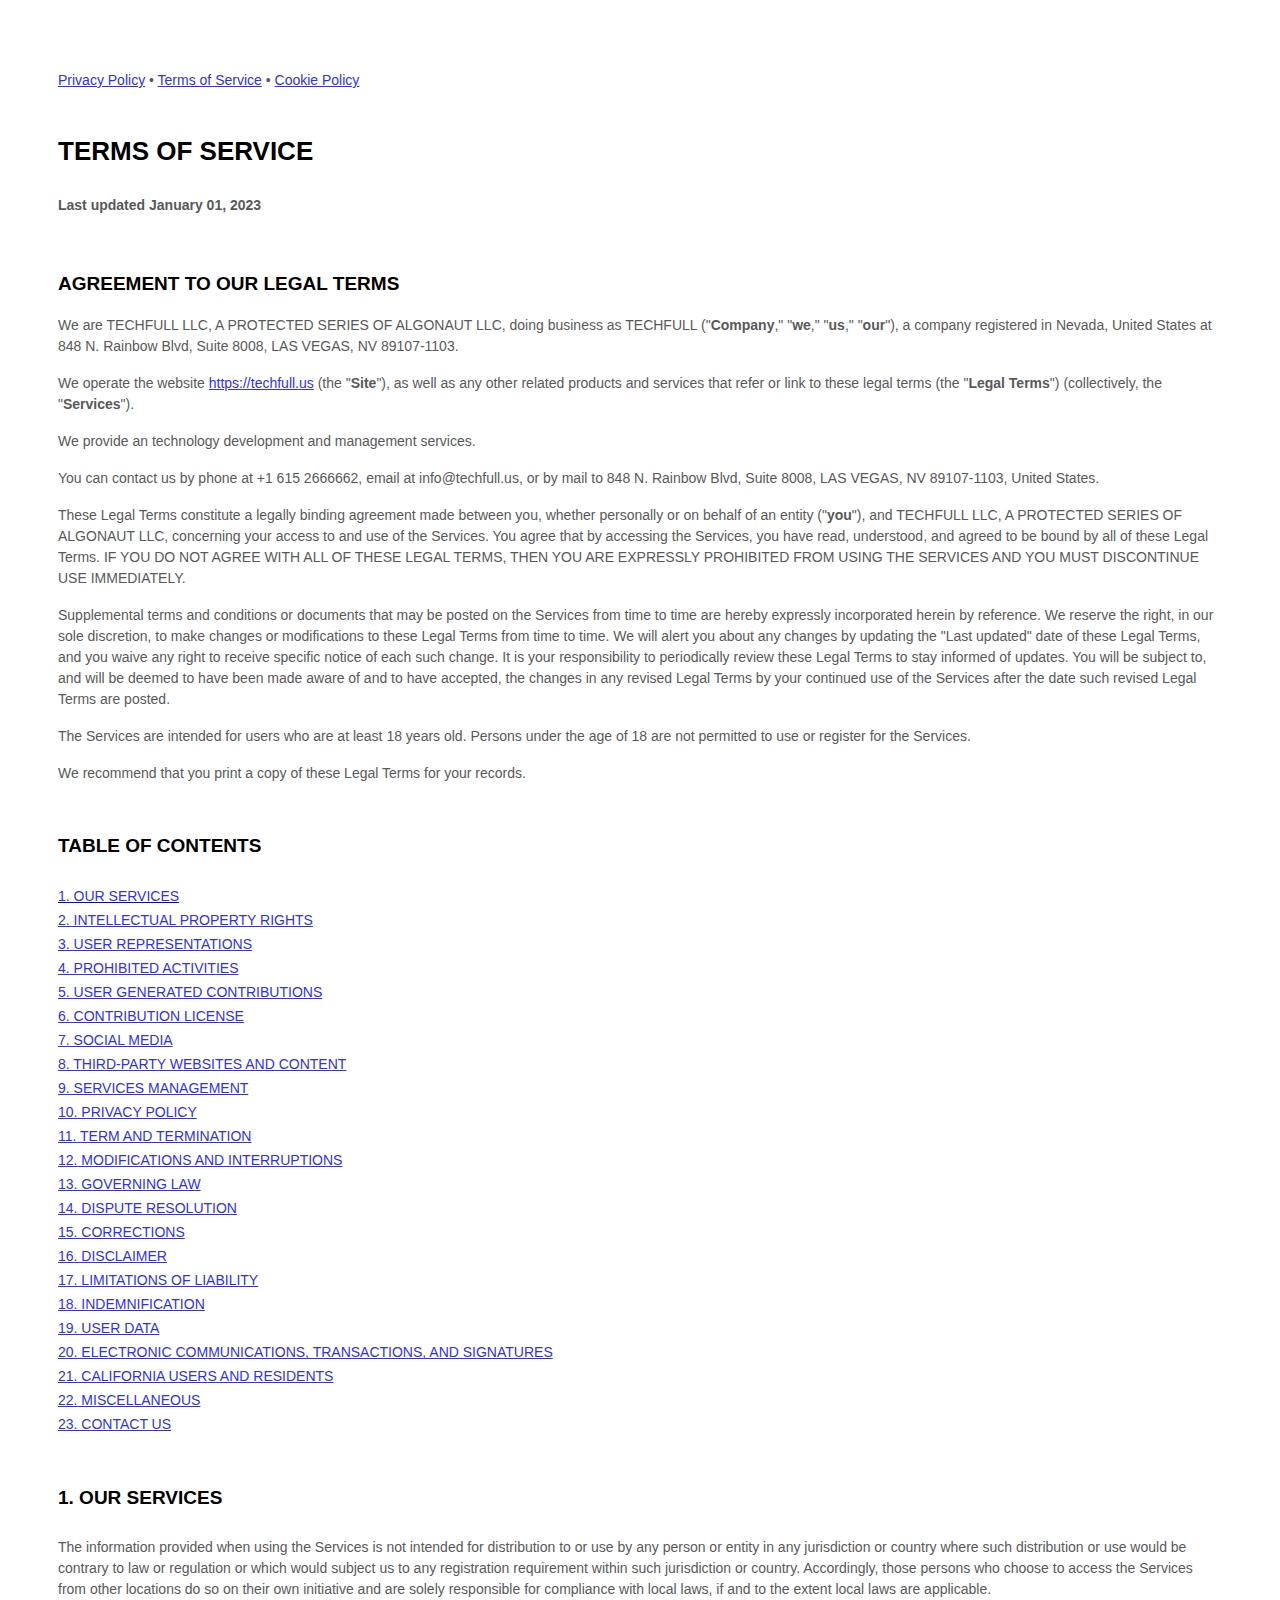
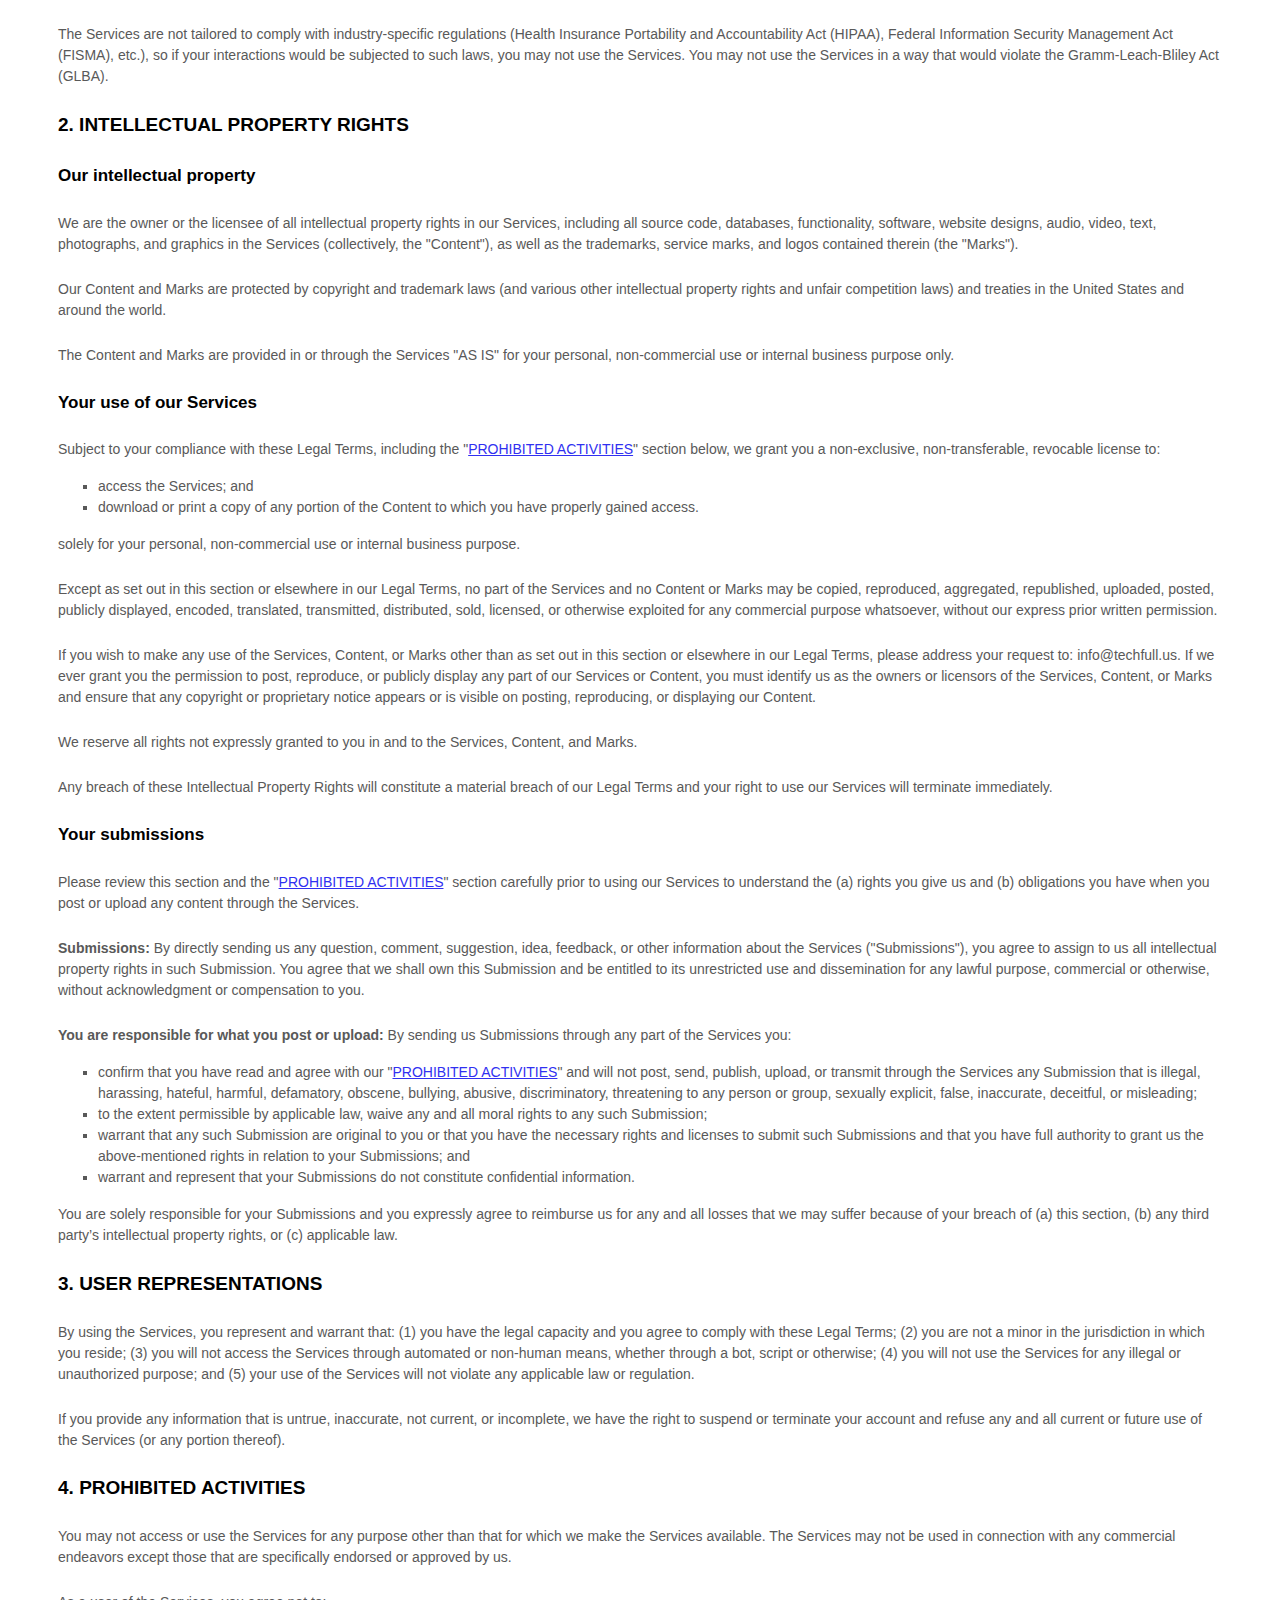
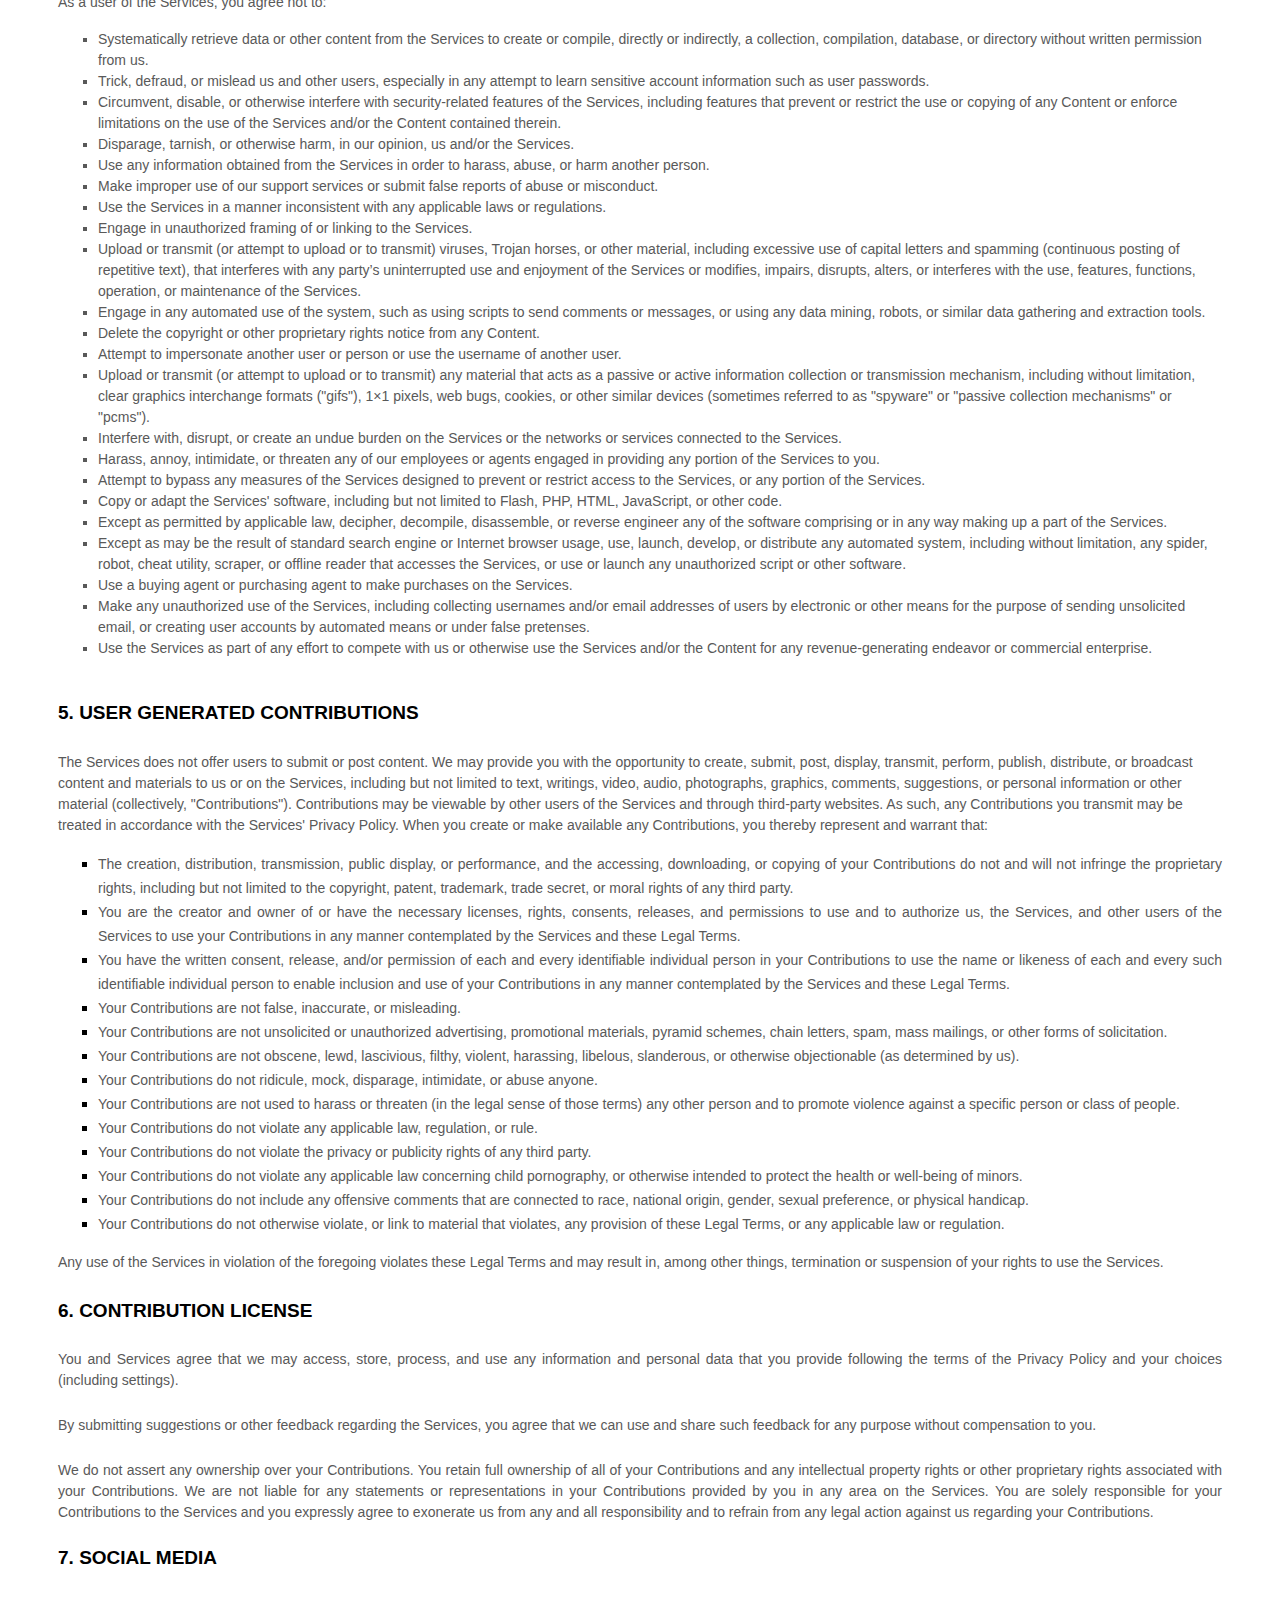
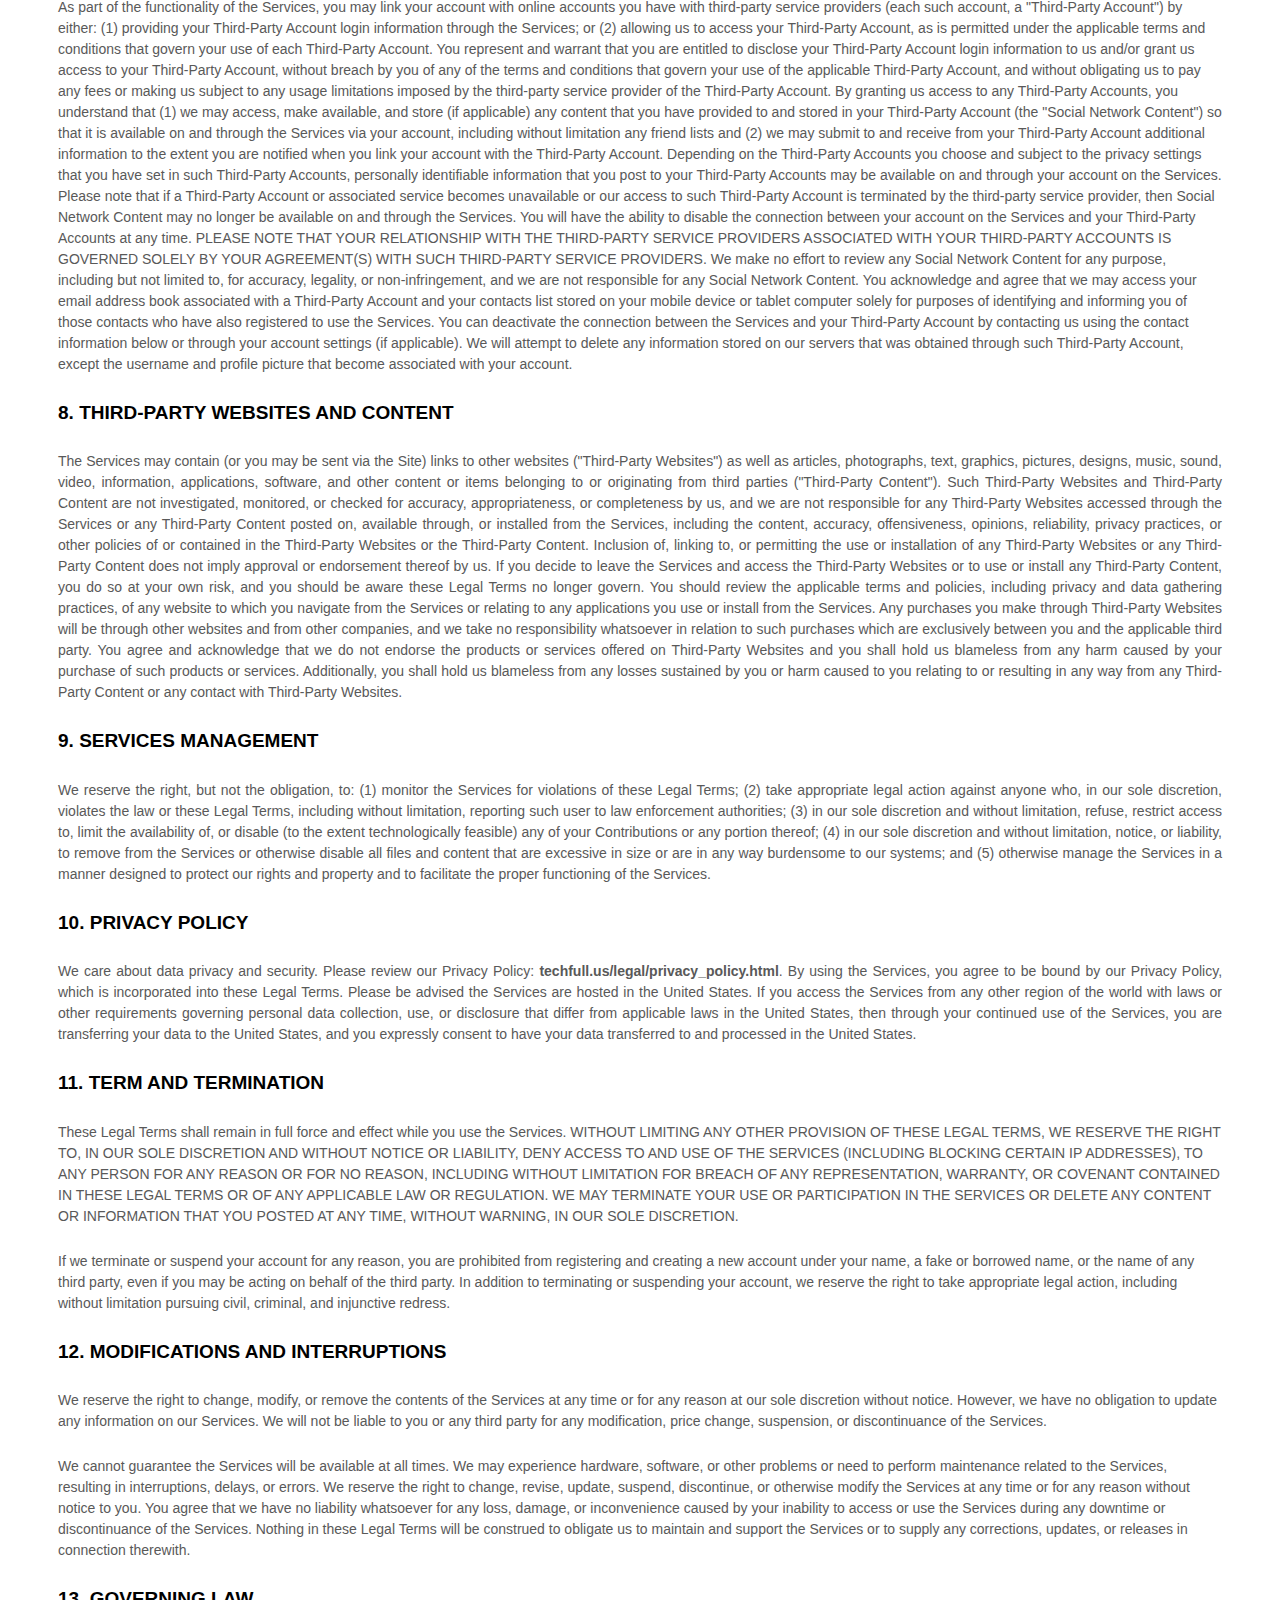
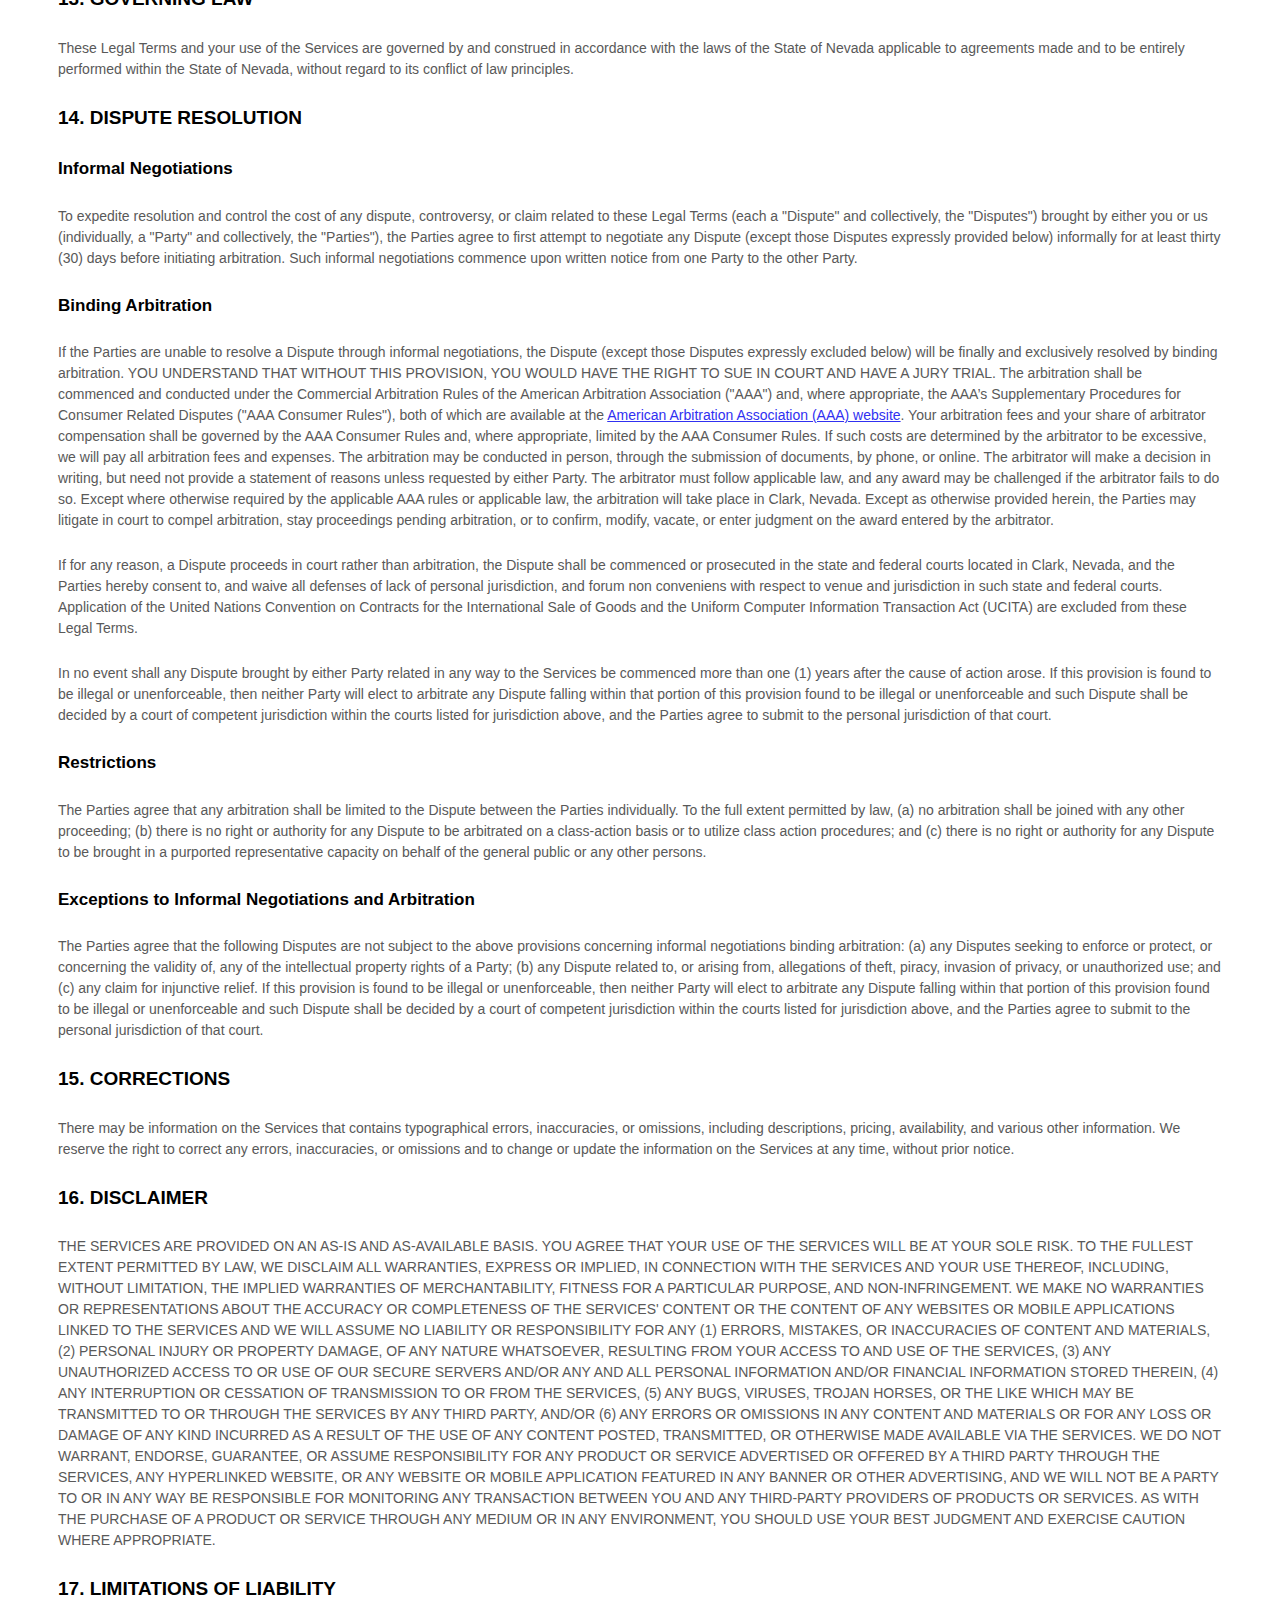
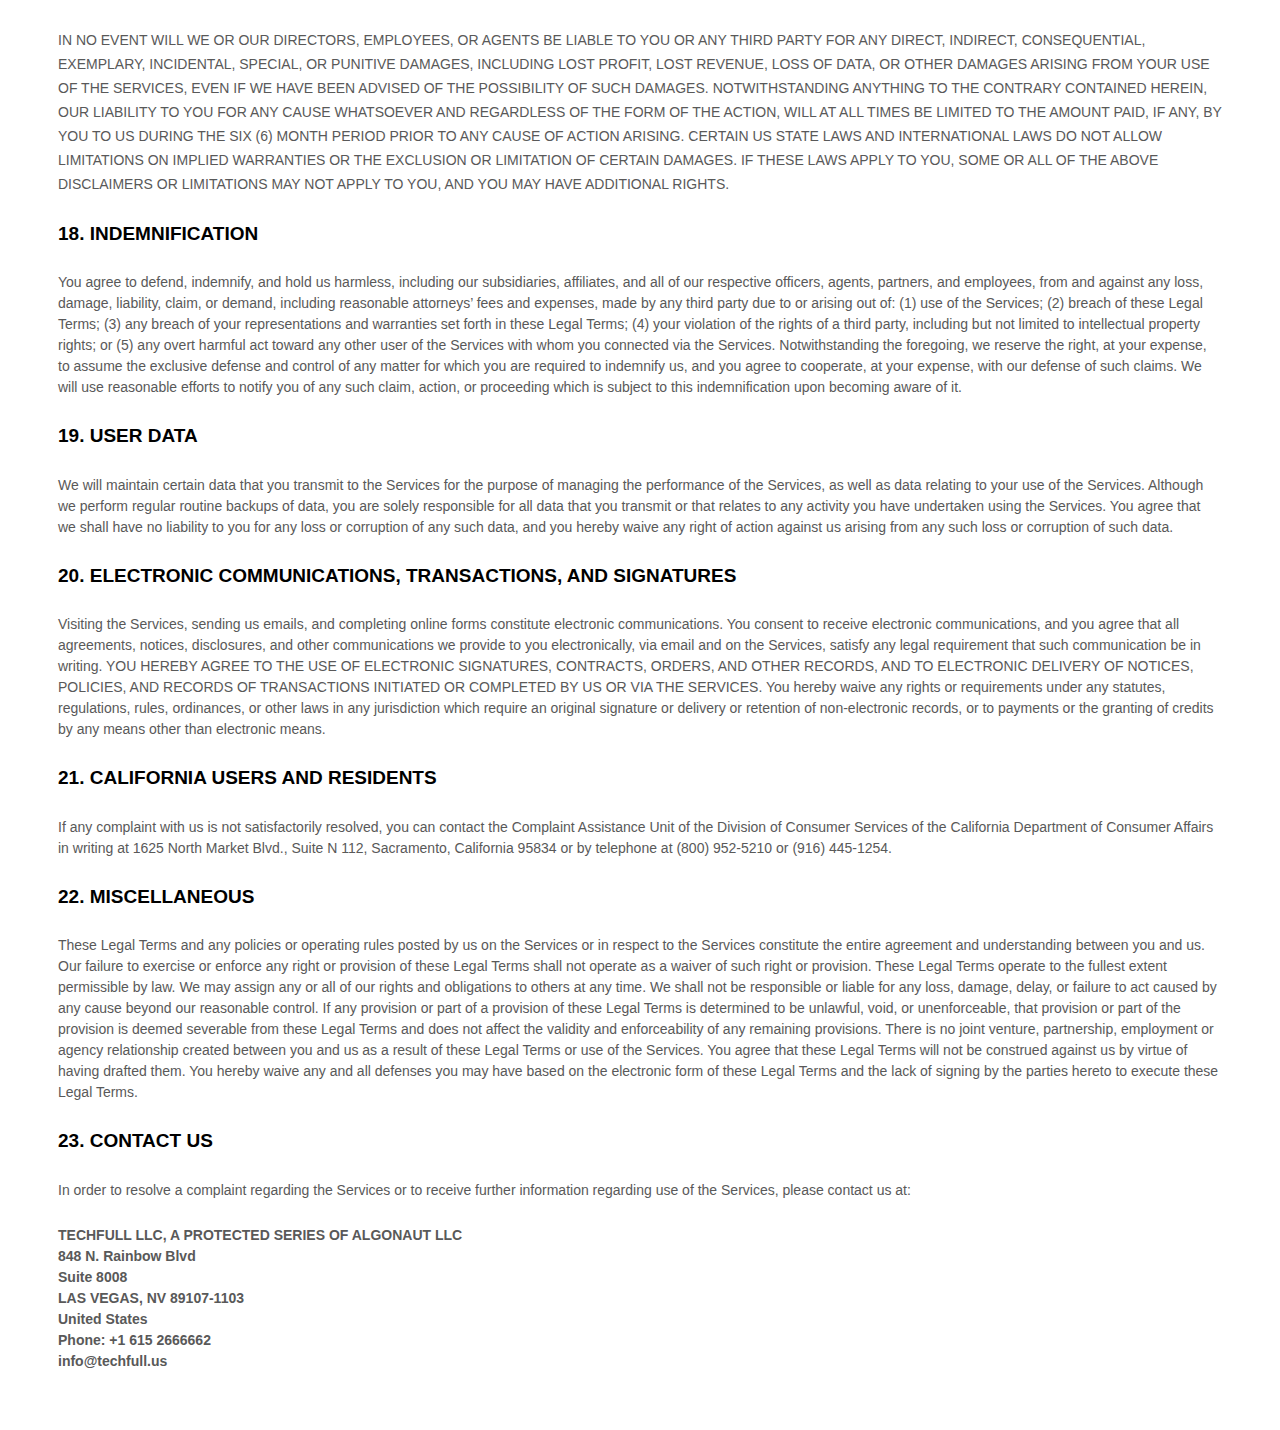
==== commit 39b62cb4: "Website version 1.4 (Legal Terms)" ====
--- a/legal/terms_service.html
+++ b/legal/terms_service.html
@@ -82,7 +82,7 @@
 mso-themetint:166;"><bdt class="else-block"></bdt></bdt></span></bdt></span><bdt class="statement-end-if-in-editor">.</bdt></span><bdt class="block-component"></bdt></span></span></span></span></span></span></div></div><div align="center" style="line-height: 1;"><br></div><div align="center" style="text-align: left;"><div class="MsoNormal" data-custom-class="body_text" style="line-height: 1.5;"><span style="font-size:11.0pt;line-height:115%;font-family:Arial;
 Calibri;color:#595959;mso-themecolor:text1;mso-themetint:166;">We operate <bdt class="block-component"></bdt>the website <bdt class="question"><a href="https://techfull.us" target="_blank" data-custom-class="link">https://techfull.us</a></bdt> (the <bdt class="block-component"></bdt>"<strong>Site</strong>"<bdt class="statement-end-if-in-editor"></bdt>)<bdt class="block-component"></bdt><bdt class="block-component"></bdt>, as well as any other related products and services that refer or link to these legal terms (the <bdt class="block-component"></bdt>"<strong>Legal Terms</strong>"<bdt class="statement-end-if-in-editor"></bdt>) (collectively, the <bdt class="block-component"></bdt>"<strong>Services</strong>"<bdt class="statement-end-if-in-editor"></bdt>).<bdt class="block-component"></bdt></span></div><div class="MsoNormal" style="line-height: 1;"><br></div><div class="MsoNormal" data-custom-class="body_text" style="line-height: 1.5;"><bdt class="question">We provide an technology development and management services.</bdt></div><div class="MsoNormal" data-custom-class="body_text" style="line-height: 1.5;"><span style="font-size:11.0pt;line-height:115%;font-family:Arial;
 Calibri;color:#595959;mso-themecolor:text1;mso-themetint:166;"><bdt class="statement-end-if-in-editor"></bdt></span></div><div class="MsoNormal" style="line-height: 1;"><br></div><div class="MsoNormal" data-custom-class="body_text" style="line-height: 1.5;"><span style="font-size:11.0pt;line-height:115%;font-family:Arial;
-Calibri;color:#595959;mso-themecolor:text1;mso-themetint:166;">You can contact us by <bdt class="block-component"></bdt>phone at <bdt class="question">(+1) +1 615 2666662</bdt>, email at <bdt class="question">info@techfull.us</bdt><bdt class="block-component"></bdt>,<bdt class="statement-end-if-in-editor"></bdt> or by mail to <bdt class="question">848 N. Rainbow Blvd</bdt><bdt class="block-component"></bdt>, <bdt class="question">Suite 8008</bdt><bdt class="statement-end-if-in-editor"></bdt>, <bdt class="question">LAS VEGAS</bdt><bdt class="block-component"></bdt><bdt class="block-component"></bdt>, <bdt class="question">NV</bdt><bdt class="statement-end-if-in-editor"></bdt><bdt class="block-component"></bdt><bdt class="block-component"></bdt> <bdt class="question">89107-1103</bdt><bdt class="statement-end-if-in-editor"></bdt><bdt class="block-component"></bdt><bdt class="block-component">, </bdt><bdt class="question">United States</bdt><bdt class="statement-end-if-in-editor"></bdt><bdt class="block-component"></bdt>.</span></div><div class="MsoNormal" style="line-height: 1;"><br></div><div class="MsoNormal" data-custom-class="body_text" style="line-height: 1.5;"><span style="font-size:11.0pt;line-height:115%;font-family:Arial;
+Calibri;color:#595959;mso-themecolor:text1;mso-themetint:166;">You can contact us by <bdt class="block-component"></bdt>phone at <bdt class="question">+1 615 2666662</bdt>, email at <bdt class="question">info@techfull.us</bdt><bdt class="block-component"></bdt>,<bdt class="statement-end-if-in-editor"></bdt> or by mail to <bdt class="question">848 N. Rainbow Blvd</bdt><bdt class="block-component"></bdt>, <bdt class="question">Suite 8008</bdt><bdt class="statement-end-if-in-editor"></bdt>, <bdt class="question">LAS VEGAS</bdt><bdt class="block-component"></bdt><bdt class="block-component"></bdt>, <bdt class="question">NV</bdt><bdt class="statement-end-if-in-editor"></bdt><bdt class="block-component"></bdt><bdt class="block-component"></bdt> <bdt class="question">89107-1103</bdt><bdt class="statement-end-if-in-editor"></bdt><bdt class="block-component"></bdt><bdt class="block-component">, </bdt><bdt class="question">United States</bdt><bdt class="statement-end-if-in-editor"></bdt><bdt class="block-component"></bdt>.</span></div><div class="MsoNormal" style="line-height: 1;"><br></div><div class="MsoNormal" data-custom-class="body_text" style="line-height: 1.5;"><span style="font-size:11.0pt;line-height:115%;font-family:Arial;
 Calibri;color:#595959;mso-themecolor:text1;mso-themetint:166;">These Legal Terms constitute a legally binding agreement made between you, whether personally or on behalf of an entity (<bdt class="block-component"></bdt>"<strong>you</strong>"<bdt class="statement-end-if-in-editor"></bdt>), and <bdt class="question">TECHFULL LLC, A PROTECTED SERIES OF ALGONAUT LLC</bdt>, concerning your access to and use of the Services. You agree that by accessing the Services, you have read, understood, and agreed to be bound by all of these Legal Terms. IF YOU DO NOT AGREE WITH ALL OF THESE LEGAL TERMS, THEN YOU ARE EXPRESSLY PROHIBITED FROM USING THE SERVICES AND YOU MUST DISCONTINUE USE IMMEDIATELY.<bdt class="block-component"></bdt></span></div><div class="MsoNormal" style="line-height: 1;"><br></div><div class="MsoNormal" data-custom-class="body_text" style="line-height: 1.5;"><span style="font-size:11.0pt;line-height:115%;font-family:Arial;
 Calibri;color:#595959;mso-themecolor:text1;mso-themetint:166;">Supplemental terms and conditions or documents that may be posted on the Services from time to time are hereby expressly incorporated herein by reference. We reserve the right, in our sole discretion, to make changes or modifications to these Legal Terms <bdt class="block-component"></bdt>from time to time<bdt class="else-block"></bdt>. We will alert you about any changes by updating the <bdt class="block-component"></bdt>"Last updated"<bdt class="statement-end-if-in-editor"></bdt> date of these Legal Terms, and you waive any right to receive specific notice of each such change. It is your responsibility to periodically review these Legal Terms to stay informed of updates. You will be subject to, and will be deemed to have been made aware of and to have accepted, the changes in any revised Legal Terms by your continued use of the Services after the date such revised Legal Terms are posted.<bdt class="else-block"></bdt></span></div></div><div align="center" style="line-height: 1;"><br></div><div align="center" style="text-align: left;"><div class="MsoNormal" data-custom-class="body_text" style="line-height: 1.5;"><bdt class="block-container if" data-type="if" id="a2595956-7028-dbe5-123e-d3d3a93ed076"><bdt data-type="conditional-block"><bdt data-type="body"><span style="font-size:11.0pt;line-height:115%;font-family:Arial;
 Calibri;color:#595959;mso-themecolor:text1;mso-themetint:166;"><bdt class="block-component"></bdt>The
@@ -132,7 +132,7 @@
 445-1254.</span></div><div class="MsoNormal" style="line-height: 1.5; text-align: left;"><br></div><div class="MsoNormal" style="line-height: 1.5; text-align: left;"><bdt class="statement-end-if-in-editor"></bdt></div><div class="MsoNormal" data-custom-class="heading_1" id="misc" style="line-height: 1.5; text-align: left;"><strong><span style="line-height: 115%; font-family: Arial; font-size: 19px;"><strong><span style="line-height: 24.5333px; font-size: 19px;"><strong><span style="line-height: 115%; font-family: Arial; font-size: 19px;"><strong><span style="line-height: 115%; font-family: Arial; font-size: 19px;">22.</span></strong></span></strong></span> </strong>MISCELLANEOUS</span></strong></div><div class="MsoNormal" style="line-height: 1.5; text-align: left;"><br></div><div class="MsoNormal" data-custom-class="body_text" style="line-height: 1.5; text-align: left;"><span style="font-size:11.0pt;line-height:115%;font-family:Arial;
 Calibri;color:#595959;mso-themecolor:text1;mso-themetint:166;">These Legal Terms and any policies or operating rules posted by us on the Services or in respect to the Services constitute the entire agreement and understanding between you and us. Our failure to exercise or enforce any right or provision of these Legal Terms shall not operate as a waiver of such right or provision. These Legal Terms operate to the fullest extent permissible by law. We may assign any or all of our rights and obligations to others at any time. We shall not be responsible or liable for any loss, damage, delay, or failure to act caused by any cause beyond our reasonable control. If any provision or part of a provision of these Legal Terms is determined to be unlawful, void, or unenforceable, that provision or part of the provision is deemed severable from these Legal Terms and does not affect the validity and enforceability of any remaining provisions. There is no joint venture, partnership, employment or agency relationship created between you and us as a result of these Legal Terms or use of the Services. You agree that these Legal Terms will not be construed against us by virtue of having drafted them. You hereby waive any and all <bdt class="block-component"></bdt>defenses<bdt class="statement-end-if-in-editor"></bdt> you may have based on the electronic form of these Legal Terms and the lack of signing by the parties hereto to execute these Legal Terms.</span></div><div class="MsoNormal" style="line-height: 1.5; text-align: left;"><bdt class="block-component"><span style="font-size: 15px;"></bdt></span></div><div class="MsoNormal" style="line-height: 1.5; text-align: left;"><br></div><div class="MsoNormal" data-custom-class="heading_1" id="contact" style="line-height: 1.5; text-align: left;"><strong><span style="line-height: 115%; font-family: Arial;"><span style="font-size: 19px;"><strong><span style="line-height: 24.5333px; font-size: 19px;"><strong><span style="line-height: 115%; font-family: Arial; font-size: 19px;"><strong><span style="line-height: 115%; font-family: Arial; font-size: 19px;">23.</span></strong></span></strong></span> </strong>CONTACT US</span></span></strong></div><div class="MsoNormal" style="line-height: 1.5; text-align: left;"><br></div><div class="MsoNormal" data-custom-class="body_text" style="line-height: 1.5; text-align: left;"><span style="font-size:11.0pt;line-height:115%;font-family:Arial;
 Calibri;color:#595959;mso-themecolor:text1;mso-themetint:166;">In order to resolve a complaint regarding the Services or to receive further information regarding use of the Services, please contact us at:</span></div><div class="MsoNormal" style="line-height: 1.5; text-align: left;"><br></div><div class="MsoNormal" data-custom-class="body_text" style="line-height: 1.5; text-align: left;"><span style="font-size: 15px;"><span style="color: rgb(89, 89, 89);"><bdt class="question"><strong>TECHFULL LLC, A PROTECTED SERIES OF ALGONAUT LLC</strong></bdt><strong><bdt class="block-component"></bdt></strong></span></span></div><div class="MsoNormal" data-custom-class="body_text" style="line-height: 1.5; text-align: left;"><span style="font-size: 15px;"><span style="line-height: 115%; font-family: Arial; color: rgb(89, 89, 89);"><bdt class="question"><strong><bdt class="question">848 N. Rainbow Blvd</bdt></strong></bdt><span style="line-height: 115%; font-family: Arial; color: rgb(89, 89, 89);"><bdt class="statement-end-if-in-editor"></bdt></span><bdt class="block-component"></bdt></span></span></div><div class="MsoNormal" data-custom-class="body_text" style="line-height: 1.5; text-align: left;"><span style="font-size: 15px;"><span style="line-height: 115%; font-family: Arial; color: rgb(89, 89, 89);"><bdt class="question"><strong>Suite 8008</strong></bdt><span style="line-height: 115%; font-family: Arial; color: rgb(89, 89, 89);"><span style="line-height: 115%; font-family: Arial; color: rgb(89, 89, 89);"><bdt class="statement-end-if-in-editor"></bdt></span></span></span></span></div><div class="MsoNormal" data-custom-class="body_text" style="line-height: 1.5; text-align: left;"><span style="font-size: 15px;"><strong><span style="color: rgb(89, 89, 89);"><bdt class="question">LAS VEGAS</bdt><bdt class="block-component"></bdt><bdt class="block-component"></bdt>, <bdt class="question">NV</bdt><bdt class="statement-end-if-in-editor"></bdt><bdt class="block-component"></bdt><bdt class="block-component"></bdt> <bdt class="question">89107-1103</bdt><bdt class="statement-end-if-in-editor"></bdt></span></strong><strong><span style="color: rgb(89, 89, 89);"><bdt class="block-component"></bdt></span><bdt class="block-component"></bdt><bdt class="block-component"></bdt></strong></span></div><div class="MsoNormal" data-custom-class="body_text" style="line-height: 1.5; text-align: left;"><span style="font-size: 15px;"><bdt class="question"><strong>United States</strong></bdt><strong><bdt class="statement-end-if-in-editor"><span style="color: rgb(89, 89, 89);"><strong><span style="font-size: 15px;"><bdt class="statement-end-if-in-editor"><span style="color: rgb(89, 89, 89);"><strong><span style="font-size: 15px;"><bdt class="statement-end-if-in-editor"><bdt class="block-component"></bdt></strong><bdt class="statement-end-if-in-editor"><strong></strong></bdt></div><div class="MsoNormal" data-custom-class="body_text" style="line-height: 1.5; text-align: left;"><strong><span style="font-size:11.0pt;line-height:115%;font-family:Arial;
-Calibri;color:#595959;mso-themecolor:text1;mso-themetint:166;"><strong><bdt class="block-component"></bdt>Phone: <bdt class="question">(+1) +1 615 2666662</bdt><bdt class="statement-end-if-in-editor"></bdt></strong></span></strong></div><div class="MsoNormal" data-custom-class="body_text" style="line-height: 1.5; text-align: left;"><strong><span style="font-size:11.0pt;line-height:115%;font-family:Arial;
+Calibri;color:#595959;mso-themecolor:text1;mso-themetint:166;"><strong><bdt class="block-component"></bdt>Phone: <bdt class="question">+1 615 2666662</bdt><bdt class="statement-end-if-in-editor"></bdt></strong></span></strong></div><div class="MsoNormal" data-custom-class="body_text" style="line-height: 1.5; text-align: left;"><strong><span style="font-size:11.0pt;line-height:115%;font-family:Arial;
 Calibri;color:#595959;mso-themecolor:text1;mso-themetint:166;"><strong><bdt class="block-component"></bdt></strong></span></strong></span></strong></div><div class="MsoNormal" data-custom-class="body_text" style="line-height: 1.5; text-align: left;"><strong><span style="font-size:11.0pt;line-height:115%;font-family:Arial;
 Calibri;color:#595959;mso-themecolor:text1;mso-themetint:166;"><strong><bdt class="question">info@techfull.us</bdt></strong></span></strong></div></div></div><style>
     ul {
